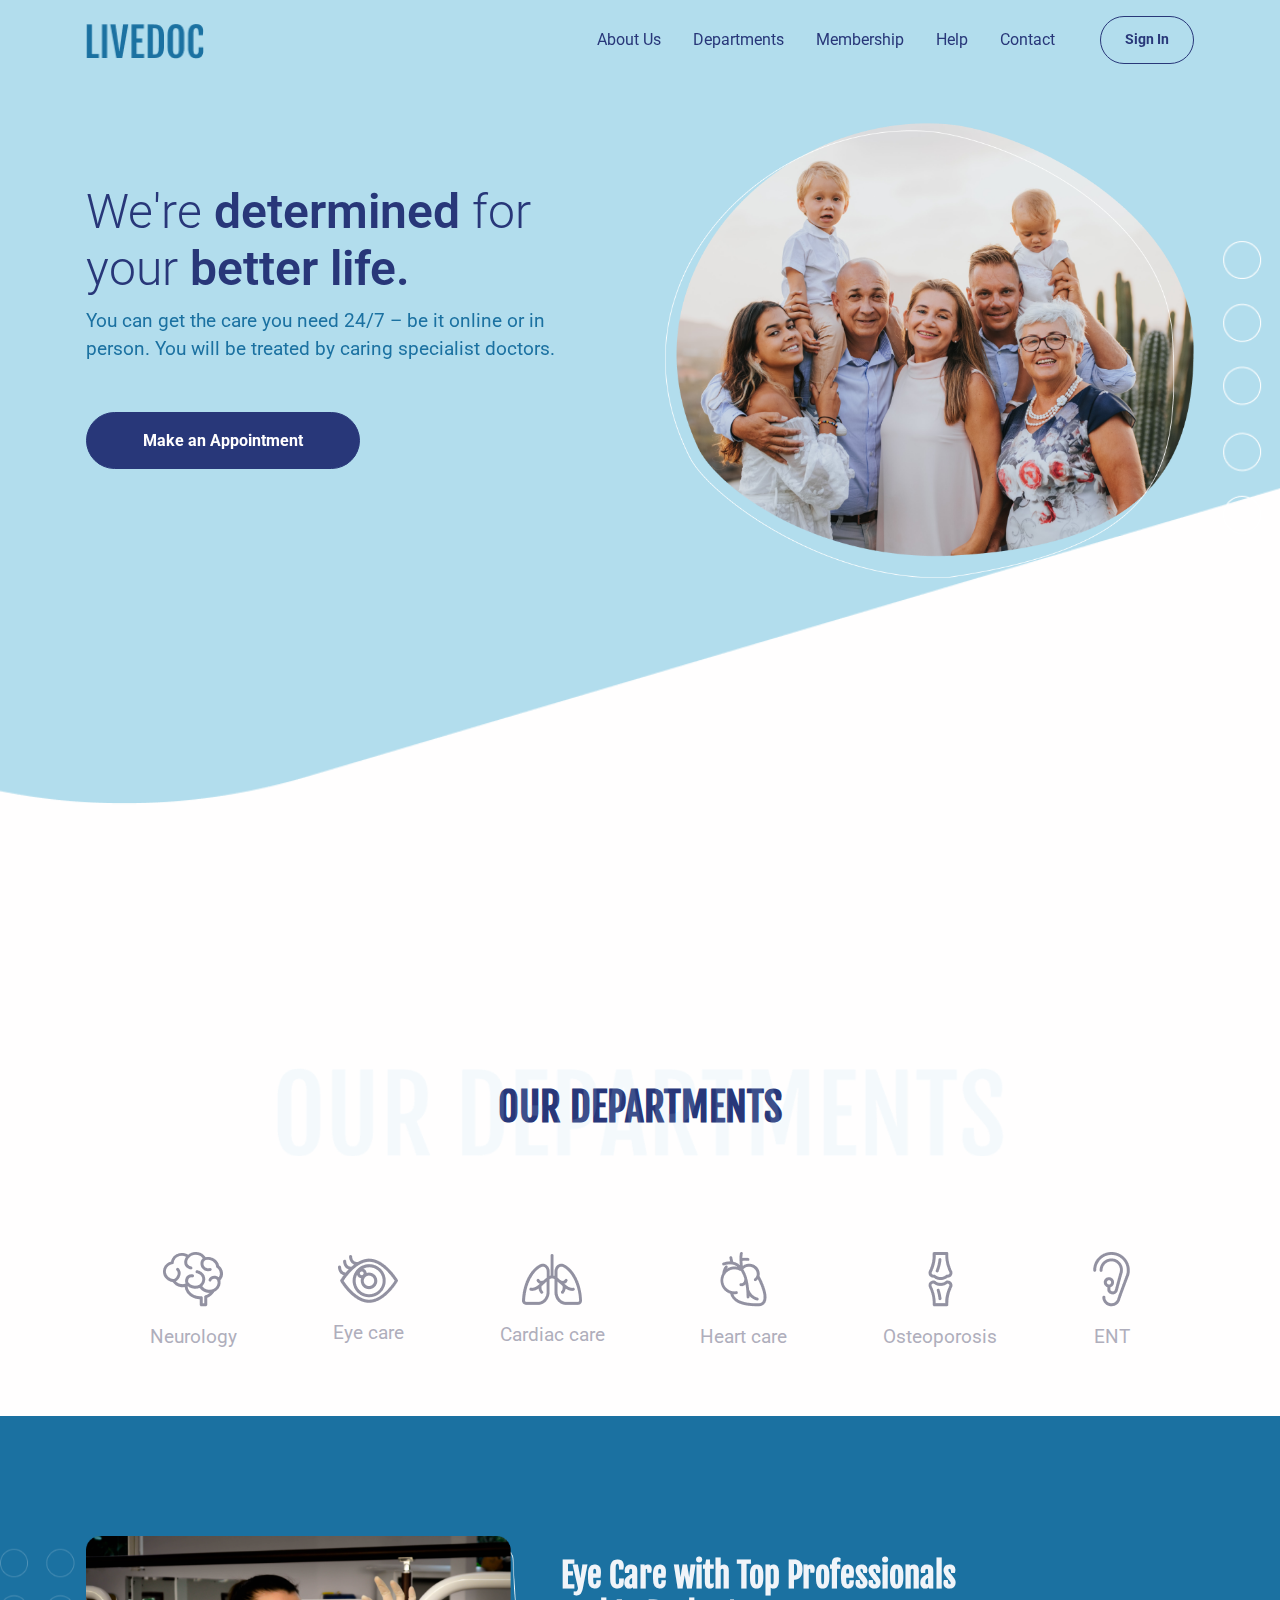
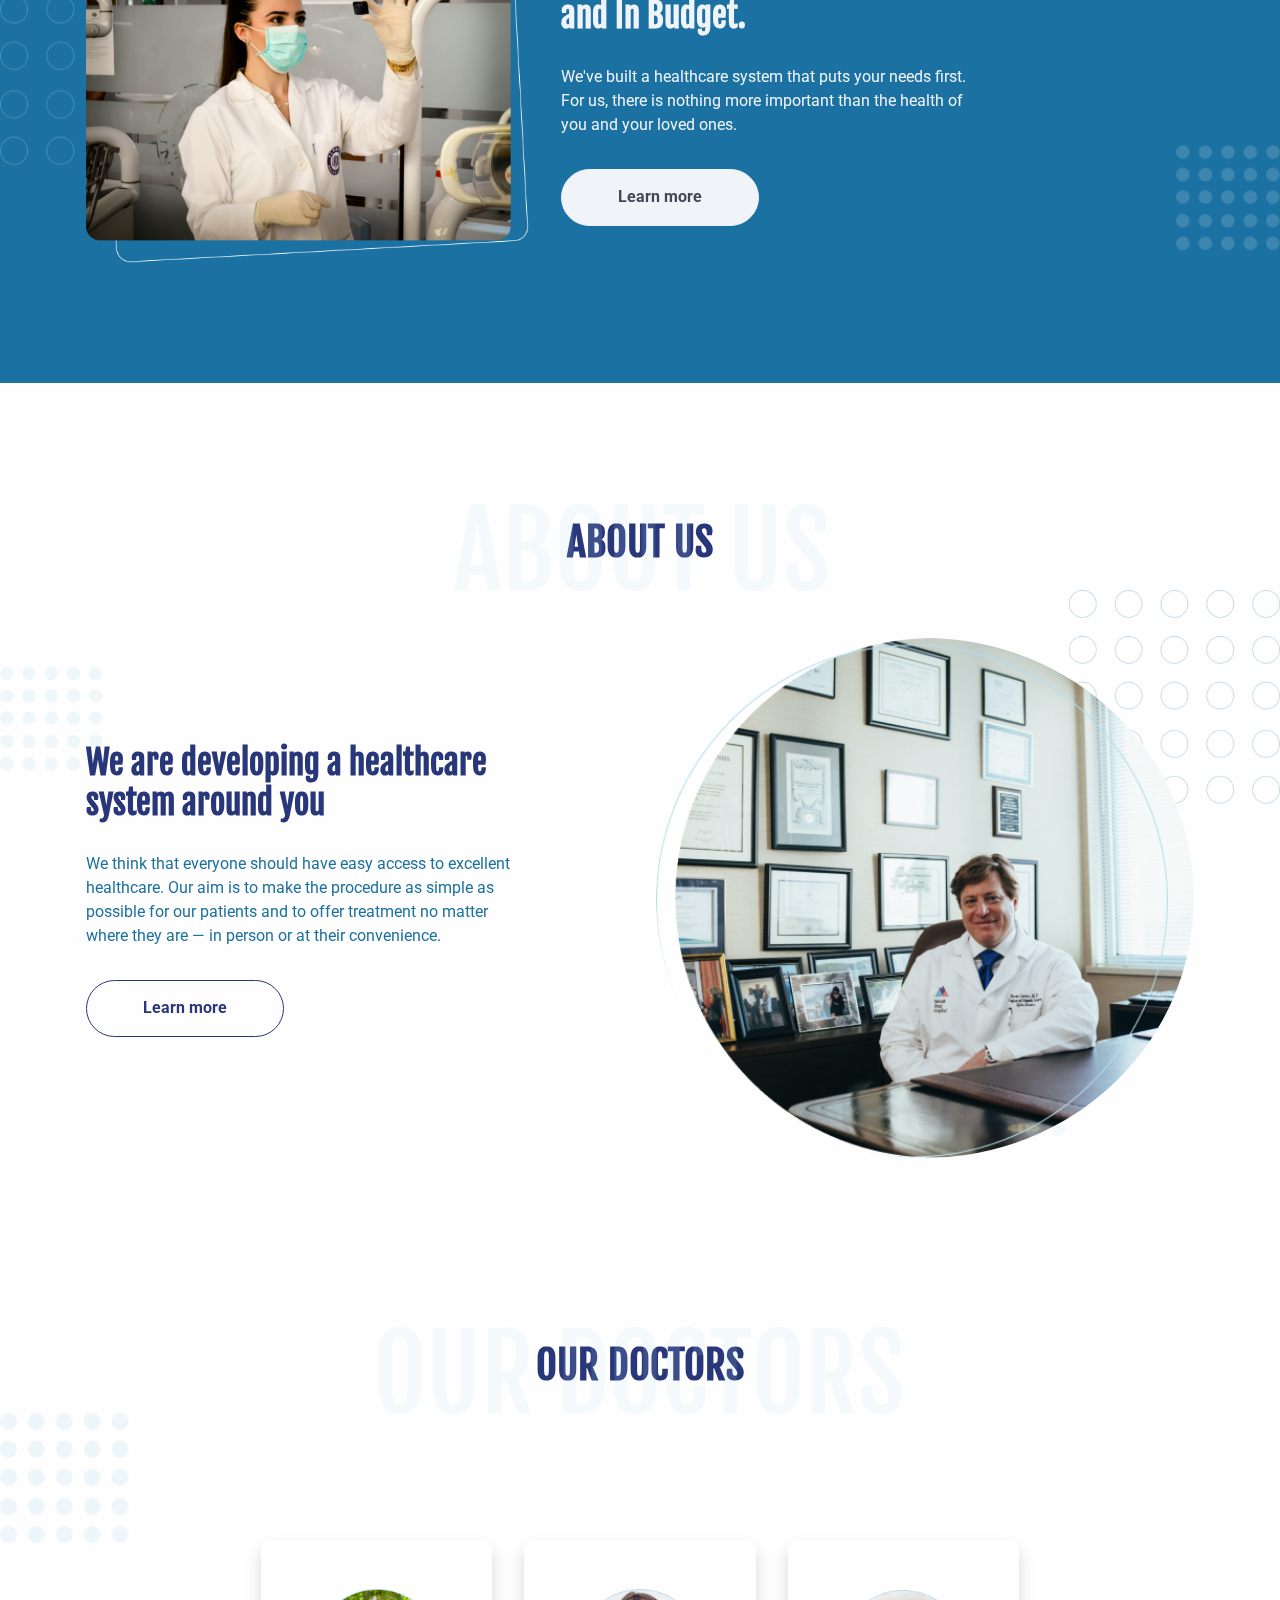
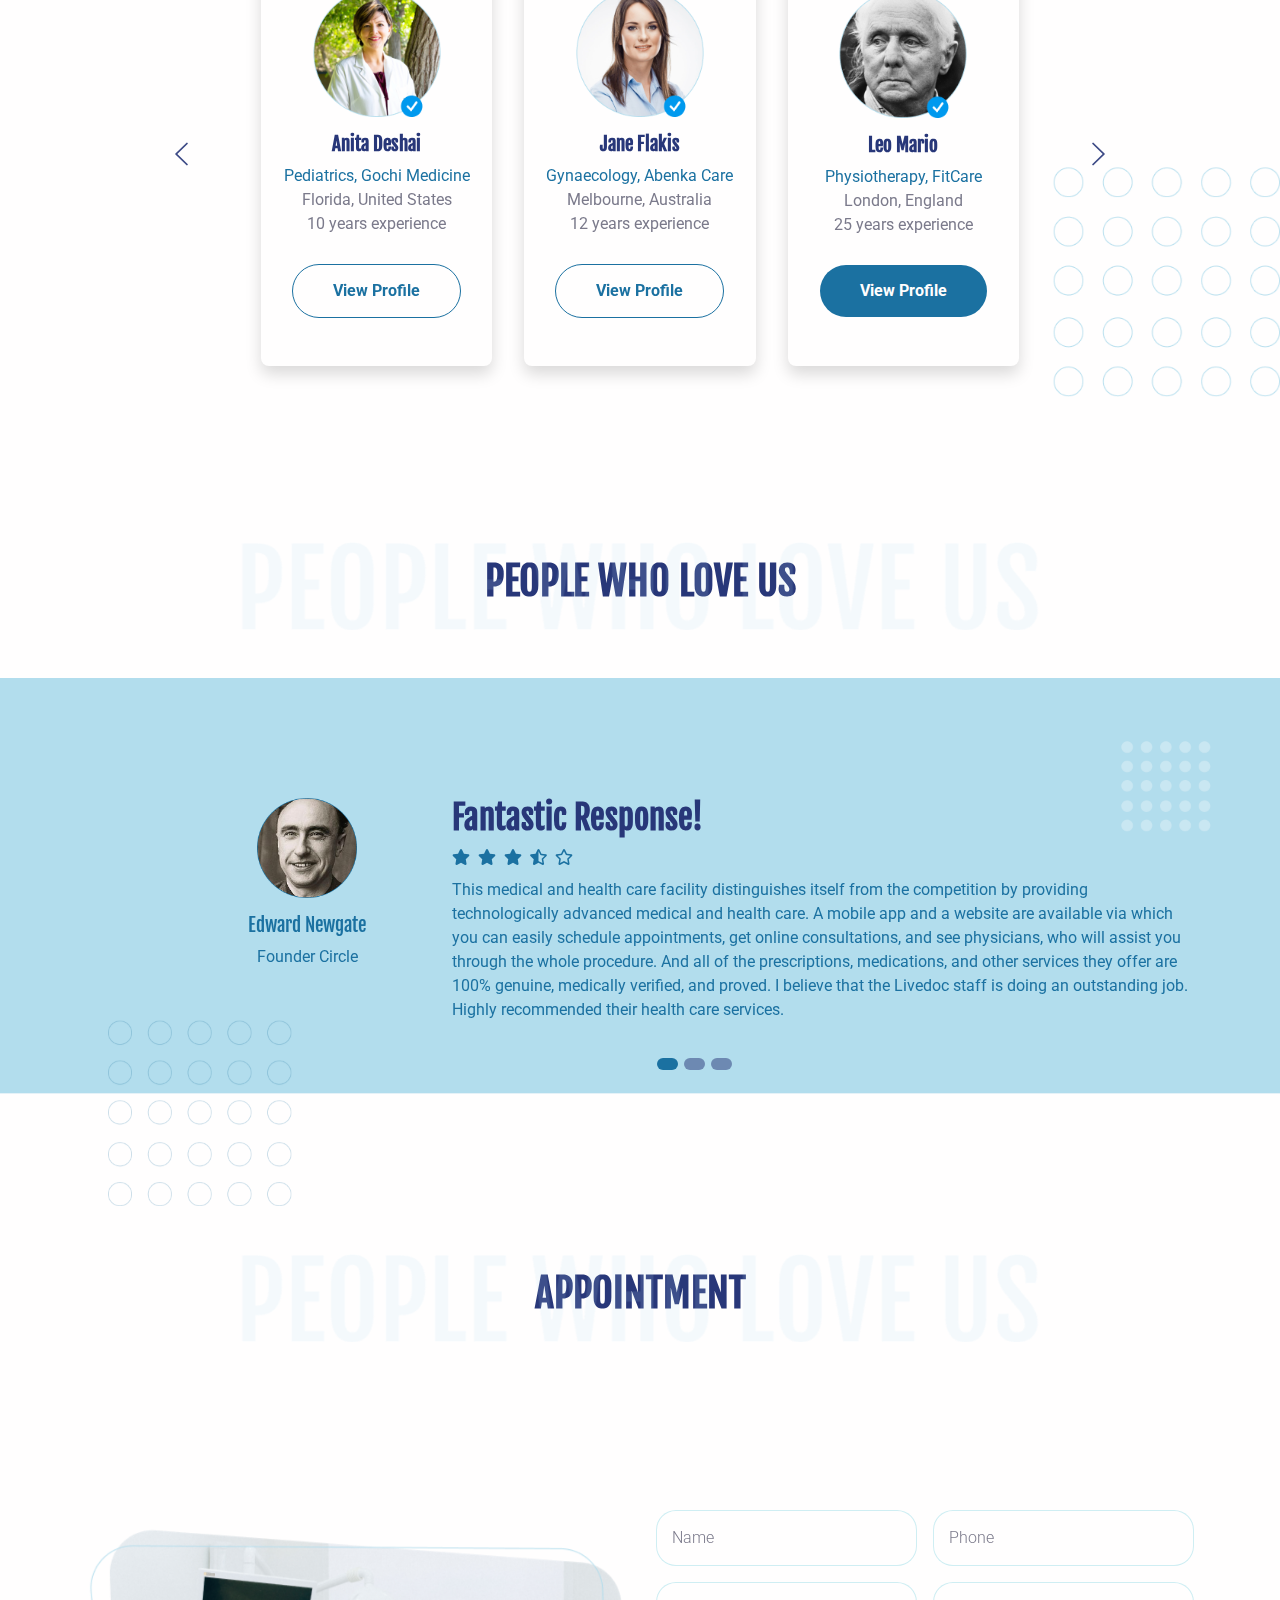
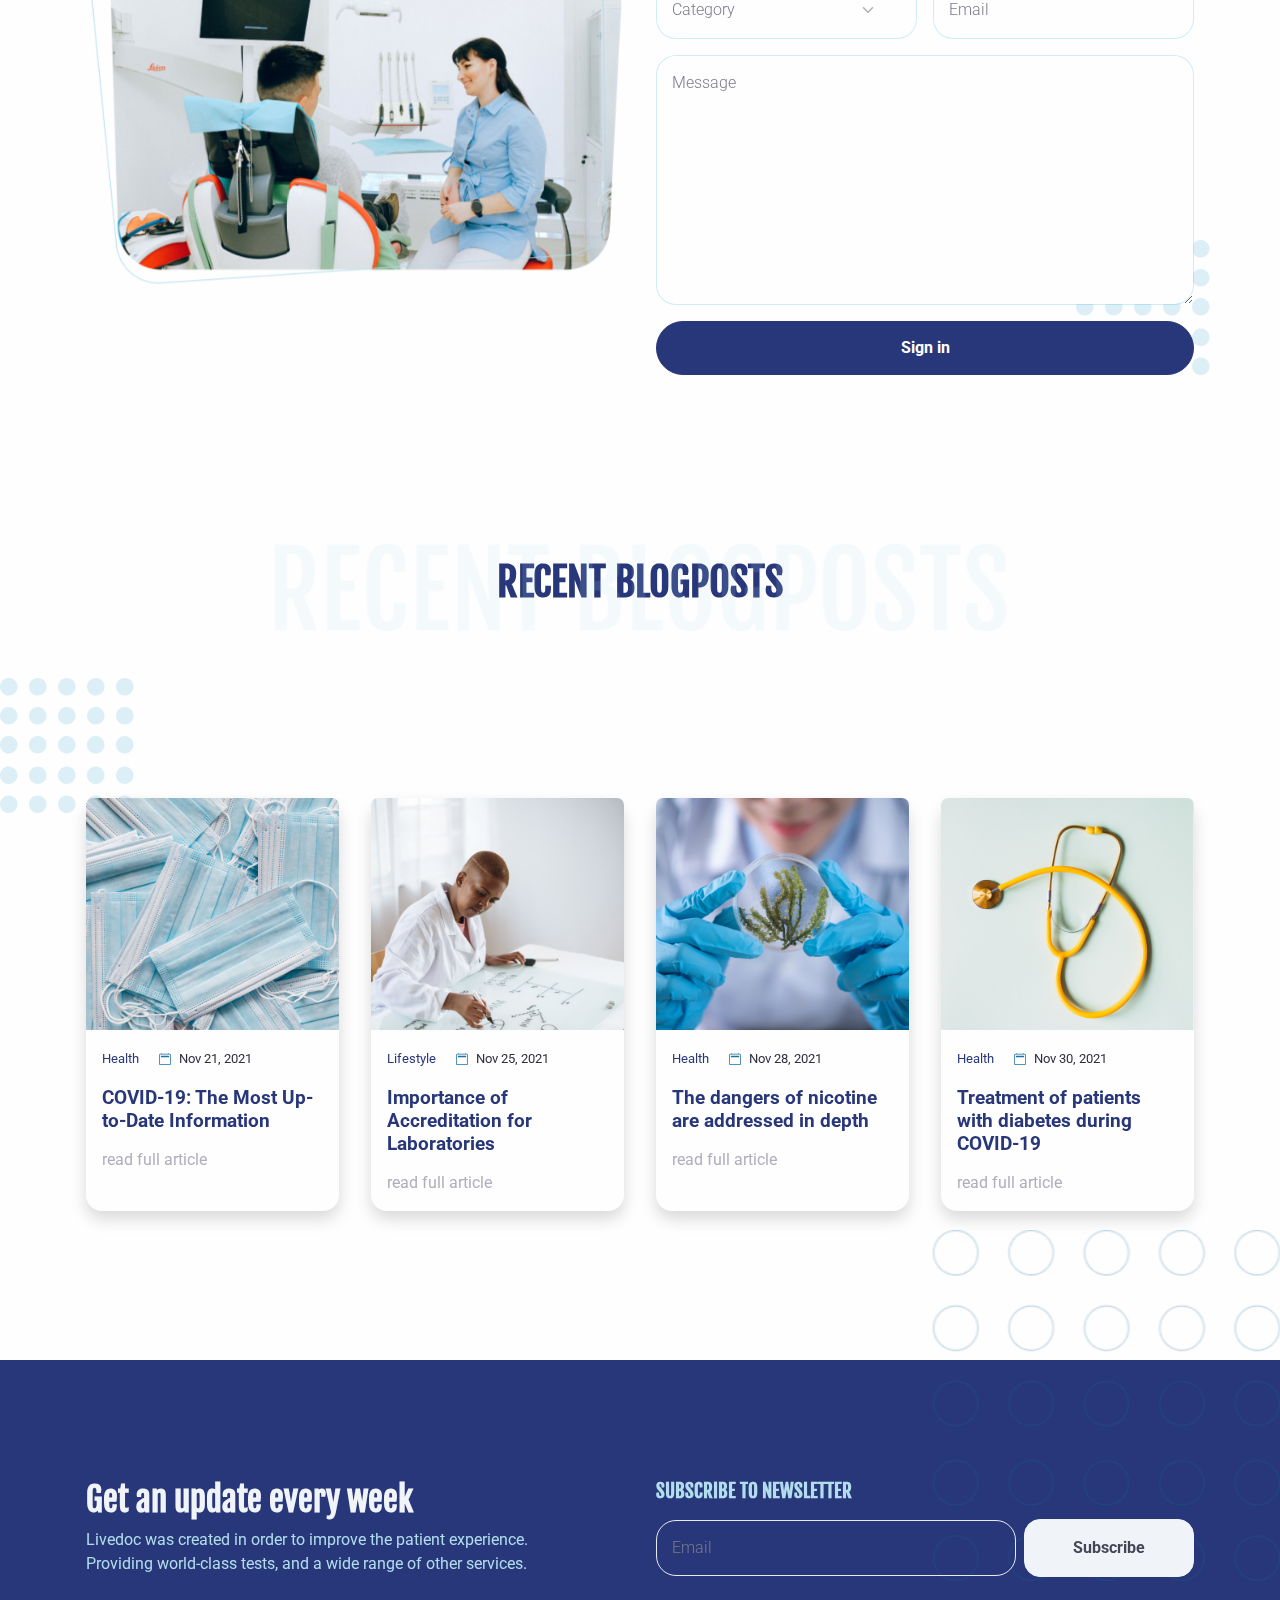
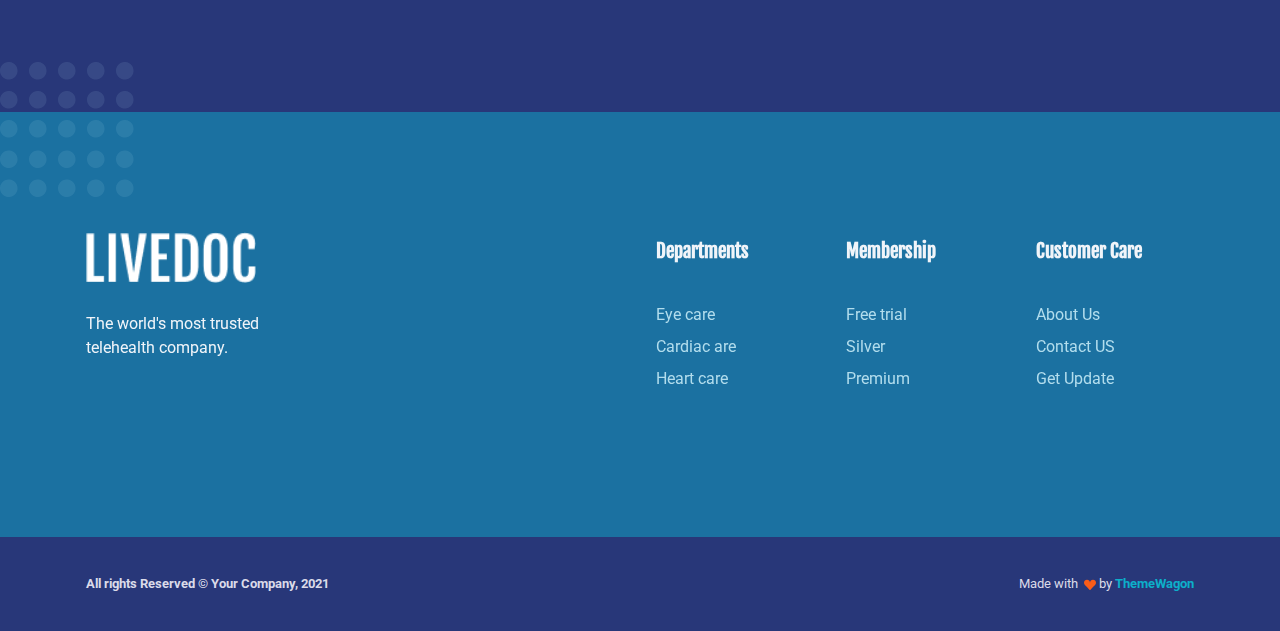
==== index.html @ fa11b6b3 "commit" ====
<!DOCTYPE html>
<html lang="en-US" dir="ltr">

  <head>
    <meta charset="utf-8">
    <meta http-equiv="X-UA-Compatible" content="IE=edge">
    <meta name="viewport" content="width=device-width, initial-scale=1">


    <!-- ===============================================-->
    <!--    Document Title-->
    <!-- ===============================================-->
    <title>Livedoc | Landing, Responsive &amp; Business Templatee</title>


    <!-- ===============================================-->
    <!--    Favicons-->
    <!-- ===============================================-->
    <link rel="apple-touch-icon" sizes="180x180" href="assets/img/favicons/apple-touch-icon.png">
    <link rel="icon" type="image/png" sizes="32x32" href="assets/img/favicons/favicon-32x32.png">
    <link rel="icon" type="image/png" sizes="16x16" href="assets/img/favicons/favicon-16x16.png">
    <link rel="shortcut icon" type="image/x-icon" href="assets/img/favicons/favicon.ico">
    <link rel="manifest" href="assets/img/favicons/manifest.json">
    <meta name="msapplication-TileImage" content="assets/img/favicons/mstile-150x150.png">
    <meta name="theme-color" content="#ffffff">


    <!-- ===============================================-->
    <!--    Stylesheets-->
    <!-- ===============================================-->
    <link href="assets/css/theme.css" rel="stylesheet" />

  </head>


  <body>

    <!-- ===============================================-->
    <!--    Main Content-->
    <!-- ===============================================-->
    <main class="main" id="top">
      <nav class="navbar navbar-expand-lg navbar-light fixed-top py-3 d-block" data-navbar-on-scroll="data-navbar-on-scroll">
        <div class="container"><a class="navbar-brand" href="index.html"><img src="assets/img/gallery/logo.png" width="118" alt="logo" /></a>
          <button class="navbar-toggler" type="button" data-bs-toggle="collapse" data-bs-target="#navbarSupportedContent" aria-controls="navbarSupportedContent" aria-expanded="false" aria-label="Toggle navigation"><span class="navbar-toggler-icon"> </span></button>
          <div class="collapse navbar-collapse border-top border-lg-0 mt-4 mt-lg-0" id="navbarSupportedContent">
            <ul class="navbar-nav ms-auto pt-2 pt-lg-0 font-base">
              <li class="nav-item px-2"><a class="nav-link" aria-current="page" href="#about">About Us</a></li>
              <li class="nav-item px-2"><a class="nav-link" href="#departments">Departments</a></li>
              <li class="nav-item px-2"><a class="nav-link" href="#findUs">Membership</a></li>
              <li class="nav-item px-2"><a class="nav-link" href="#findUs">Help </a></li>
              <li class="nav-item px-2"><a class="nav-link" href="#findUs">Contact</a></li>
            </ul><a class="btn btn-sm btn-outline-primary rounded-pill order-1 order-lg-0 ms-lg-4" href="#!">Sign In</a>
          </div>
        </div>
      </nav>
      <section class="py-xxl-10 pb-0" id="home">
        <div class="bg-holder bg-size" style="background-image:url(assets/img/gallery/hero-bg.png);background-position:top center;background-size:cover;">
        </div>
        <!--/.bg-holder-->

        <div class="container">
          <div class="row min-vh-xl-100 min-vh-xxl-25">
            <div class="col-md-5 col-xl-6 col-xxl-7 order-0 order-md-1 text-end"><img class="pt-7 pt-md-0 w-100" src="assets/img/gallery/hero.png" alt="hero-header" /></div>
            <div class="col-md-75 col-xl-6 col-xxl-5 text-md-start text-center py-6">
              <h1 class="fw-light font-base fs-6 fs-xxl-7">We're <strong>determined </strong>for<br />your&nbsp;<strong>better life.</strong></h1>
              <p class="fs-1 mb-5">You can get the care you need 24/7 – be it online or in <br />person. You will be treated by caring specialist doctors. </p><a class="btn btn-lg btn-primary rounded-pill" href="#!" role="button">Make an Appointment</a>
            </div>
          </div>
        </div>
      </section>


      <!-- ============================================-->
      <!-- <section> begin ============================-->
      <section class="py-5" id="departments">

        <div class="container">
          <div class="row">
            <div class="col-12 py-3">
              <div class="bg-holder bg-size" style="background-image:url(assets/img/gallery/bg-departments.png);background-position:top center;background-size:contain;">
              </div>
              <!--/.bg-holder-->

              <h1 class="text-center">OUR DEPARTMENTS</h1>
            </div>
          </div>
        </div>
        <!-- end of .container-->

      </section>
      <!-- <section> close ============================-->
      <!-- ============================================-->




      <!-- ============================================-->
      <!-- <section> begin ============================-->
      <section class="py-0">

        <div class="container">
          <div class="row py-5 align-items-center justify-content-center justify-content-lg-evenly">
            <div class="col-auto col-md-4 col-lg-auto text-xl-start">
              <div class="d-flex flex-column align-items-center">
                <div class="icon-box text-center"><a class="text-decoration-none" href="#!"><img class="mb-3 deparment-icon" src="assets/img/icons/neurology.png" alt="..." /><img class="mb-3 deparment-icon-hover" src="assets/img/icons/neurology.svg" alt="..." />
                    <p class="fs-1 fs-xxl-2 text-center">Neurology</p>
                  </a></div>
              </div>
            </div>
            <div class="col-auto col-md-4 col-lg-auto text-xl-start">
              <div class="d-flex flex-column align-items-center">
                <div class="icon-box text-center"><a class="text-decoration-none" href="#!"><img class="mb-3 deparment-icon" src="assets/img/icons/eye-care.png" alt="..." /><img class="mb-3 deparment-icon-hover" src="assets/img/icons/eye-care.svg" alt="..." />
                    <p class="fs-1 fs-xxl-2 text-center">Eye care</p>
                  </a></div>
              </div>
            </div>
            <div class="col-auto col-md-4 col-lg-auto text-xl-start">
              <div class="d-flex flex-column align-items-center">
                <div class="icon-box text-center"><a class="text-decoration-none" href="#!"><img class="mb-3 deparment-icon" src="assets/img/icons/cardiac.png" alt="..." /><img class="mb-3 deparment-icon-hover" src="assets/img/icons/cardiac.svg" alt="..." />
                    <p class="fs-1 fs-xxl-2 text-center">Cardiac care</p>
                  </a></div>
              </div>
            </div>
            <div class="col-auto col-md-4 col-lg-auto text-xl-start">
              <div class="d-flex flex-column align-items-center">
                <div class="icon-box text-center"><a class="text-decoration-none" href="#!"><img class="mb-3 deparment-icon" src="assets/img/icons/heart.png" alt="..." /><img class="mb-3 deparment-icon-hover" src="assets/img/icons/heart.svg" alt="..." />
                    <p class="fs-1 fs-xxl-2 text-center">Heart care</p>
                  </a></div>
              </div>
            </div>
            <div class="col-auto col-md-4 col-lg-auto text-xl-start">
              <div class="d-flex flex-column align-items-center">
                <div class="icon-box text-center"><a class="text-decoration-none" href="#!"><img class="mb-3 deparment-icon" src="assets/img/icons/osteoporosis.png" alt="..." /><img class="mb-3 deparment-icon-hover" src="assets/img/icons/osteoporosis.svg" alt="..." />
                    <p class="fs-1 fs-xxl-2 text-center">Osteoporosis</p>
                  </a></div>
              </div>
            </div>
            <div class="col-auto col-md-4 col-lg-auto text-xl-start">
              <div class="d-flex flex-column align-items-center">
                <div class="icon-box text-center"><a class="text-decoration-none" href="#!"><img class="mb-3 deparment-icon" src="assets/img/icons/ent.png" alt="..." /><img class="mb-3 deparment-icon-hover" src="assets/img/icons/ent.svg" alt="..." />
                    <p class="fs-1 fs-xxl-2 text-center">ENT</p>
                  </a></div>
              </div>
            </div>
          </div>
        </div>
        <!-- end of .container-->

      </section>
      <!-- <section> close ============================-->
      <!-- ============================================-->


      <section class="bg-secondary">
        <div class="bg-holder" style="background-image:url(assets/img/gallery/bg-eye-care.png);background-position:center;background-size:contain;">
        </div>
        <!--/.bg-holder-->

        <div class="container">
          <div class="row align-items-center">
            <div class="col-md-5 col-xxl-6"><img class="img-fluid" src="assets/img/gallery/eye-care.png" alt="..." /></div>
            <div class="col-md-7 col-xxl-6 text-center text-md-start">
              <h2 class="fw-bold text-light mb-4 mt-4 mt-lg-0">Eye Care with Top Professionals<br class="d-none d-sm-block" />and In Budget.</h2>
              <p class="text-light">We've built a healthcare system that puts your needs first.<br class="d-none d-sm-block" />For us, there is nothing more important than the health of <br class="d-none d-sm-block" />you and your loved ones. </p>
              <div class="py-3"><a class="btn btn-lg btn-light rounded-pill" href="#!" role="button">Learn more </a></div>
            </div>
          </div>
        </div>
      </section>


      <!-- ============================================-->
      <!-- <section> begin ============================-->
      <section class="pb-0" id="about">

        <div class="container">
          <div class="row">
            <div class="col-12 py-3">
              <div class="bg-holder bg-size" style="background-image:url(assets/img/gallery/about-us.png);background-position:top center;background-size:contain;">
              </div>
              <!--/.bg-holder-->

              <h1 class="text-center">ABOUT US</h1>
            </div>
          </div>
        </div>
        <!-- end of .container-->

      </section>
      <!-- <section> close ============================-->
      <!-- ============================================-->


      <section class="py-5">
        <div class="bg-holder bg-size" style="background-image:url(assets/img/gallery/about-bg.png);background-position:top center;background-size:contain;">
        </div>
        <!--/.bg-holder-->

        <div class="container">
          <div class="row align-items-center">
            <div class="col-md-6 order-lg-1 mb-5 mb-lg-0"><img class="fit-cover rounded-circle w-100" src="assets/img/gallery/health-care.png" alt="..." /></div>
            <div class="col-md-6 text-center text-md-start">
              <h2 class="fw-bold mb-4">We are developing a healthcare <br class="d-none d-sm-block" />system around you</h2>
              <p>We think that everyone should have easy access to excellent <br class="d-none d-sm-block" />healthcare. Our aim is to make the procedure as simple as <br class="d-none d-sm-block" />possible for our patients and to offer treatment no matter<br class="d-none d-sm-block" />where they are — in person or at their convenience. </p>
              <div class="py-3">
                <button class="btn btn-lg btn-outline-primary rounded-pill" type="submit">Learn more </button>
              </div>
            </div>
          </div>
        </div>
      </section>


      <!-- ============================================-->
      <!-- <section> begin ============================-->
      <section class="pb-0">

        <div class="container">
          <div class="row">
            <div class="col-12 py-3">
              <div class="bg-holder bg-size" style="background-image:url(assets/img/gallery/doctors-us.png);background-position:top center;background-size:contain;">
              </div>
              <!--/.bg-holder-->

              <h1 class="text-center">OUR DOCTORS</h1>
            </div>
          </div>
        </div>
        <!-- end of .container-->

      </section>
      <!-- <section> close ============================-->
      <!-- ============================================-->


      <section class="py-5">
        <div class="bg-holder bg-size" style="background-image:url(assets/img/gallery/doctors-bg.png);background-position:top center;background-size:contain;">
        </div>
        <!--/.bg-holder-->

        <div class="container">
          <div class="row flex-center">
            <div class="col-xl-10 px-0">
              <div class="carousel slide" id="carouselExampleDark" data-bs-ride="carousel"><a class="carousel-control-prev carousel-icon z-index-2" href="#carouselExampleDark" role="button" data-bs-slide="prev"><span class="carousel-control-prev-icon" aria-hidden="true"></span><span class="visually-hidden">Previous</span></a><a class="carousel-control-next carousel-icon z-index-2" href="#carouselExampleDark" role="button" data-bs-slide="next"><span class="carousel-control-next-icon" aria-hidden="true"></span><span class="visually-hidden">Next</span></a>
                <div class="carousel-inner">
                  <div class="carousel-item active" data-bs-interval="10000">
                    <div class="row h-100 m-lg-7 mx-3 mt-6 mx-md-4 my-md-7">
                      <div class="col-md-4 mb-8 mb-md-0">
                        <div class="card card-span h-100 shadow">
                          <div class="card-body d-flex flex-column flex-center py-5"><img src="assets/img/gallery/anita.png" width="128" alt="..." />
                            <h5 class="mt-3">Anita Deshai</h5>
                            <p class="mb-0 fs-xxl-1">Pediatrics, Gochi Medicine</p>
                            <p class="text-600 mb-0">Florida, United States</p>
                            <p class="text-600 mb-4">10 years experience</p>
                            <div class="text-center">
                              <button class="btn btn-outline-secondary rounded-pill" type="submit">View Profile</button>
                            </div>
                          </div>
                        </div>
                      </div>
                      <div class="col-md-4 mb-8 mb-md-0">
                        <div class="card card-span h-100 shadow">
                          <div class="card-body d-flex flex-column flex-center py-5"><img src="assets/img/gallery/jane.png" width="128" alt="..." />
                            <h5 class="mt-3">Jane Flakis</h5>
                            <p class="mb-0 fs-xxl-1">Gynaecology, Abenka Care</p>
                            <p class="text-600 mb-0">Melbourne, Australia</p>
                            <p class="text-600 mb-4">12 years experience</p>
                            <div class="text-center">
                              <button class="btn btn-outline-secondary rounded-pill" type="submit">View Profile</button>
                            </div>
                          </div>
                        </div>
                      </div>
                      <div class="col-md-4 mb-8 mb-md-0">
                        <div class="card card-span h-100 shadow">
                          <div class="card-body d-flex flex-column flex-center py-5"><img src="assets/img/gallery/leo-mario.png" width="128" alt="..." />
                            <h5 class="mt-3">Leo Mario</h5>
                            <p class="mb-0 fs-xxl-1">Physiotherapy, FitCare</p>
                            <p class="text-600 mb-0">London, England</p>
                            <p class="text-600 mb-4">25 years experience</p>
                            <div class="text-center">
                              <button class="btn btn-secondary hover-top rounded-pill border-0" type="submit">View Profile</button>
                            </div>
                          </div>
                        </div>
                      </div>
                    </div>
                  </div>
                  <div class="carousel-item" data-bs-interval="2000">
                    <div class="row h-100 m-lg-7 mx-3 mt-6 mx-md-4 my-md-7">
                      <div class="col-md-4 mb-8 mb-md-0">
                        <div class="card card-span h-100 shadow">
                          <div class="card-body d-flex flex-column flex-center py-5"><img src="assets/img/gallery/anita.png" width="128" alt="..." />
                            <h5 class="mt-3">Anita Deshai</h5>
                            <p class="mb-0 fs-xxl-1">Pediatrics, Gochi Medicine</p>
                            <p class="text-600 mb-0">Florida, United States</p>
                            <p class="text-600 mb-4">10 years experience</p>
                            <div class="text-center">
                              <button class="btn btn-outline-secondary rounded-pill" type="submit">View Profile</button>
                            </div>
                          </div>
                        </div>
                      </div>
                      <div class="col-md-4 mb-8 mb-md-0">
                        <div class="card card-span h-100 shadow">
                          <div class="card-body d-flex flex-column flex-center py-5"><img src="assets/img/gallery/jane.png" width="128" alt="..." />
                            <h5 class="mt-3">Jane Flakis</h5>
                            <p class="mb-0 fs-xxl-1">Gynaecology, Abenka Care</p>
                            <p class="text-600 mb-0">Melbourne, Australia</p>
                            <p class="text-600 mb-4">12 years experience</p>
                            <div class="text-center">
                              <button class="btn btn-outline-secondary rounded-pill" type="submit">View Profile</button>
                            </div>
                          </div>
                        </div>
                      </div>
                      <div class="col-md-4 mb-8 mb-md-0">
                        <div class="card card-span h-100 shadow">
                          <div class="card-body d-flex flex-column flex-center py-5"><img src="assets/img/gallery/leo-mario.png" width="128" alt="..." />
                            <h5 class="mt-3">Leo Mario</h5>
                            <p class="mb-0 fs-xxl-1">Physiotherapy, FitCare</p>
                            <p class="text-600 mb-0">London, England</p>
                            <p class="text-600 mb-4">25 years experience</p>
                            <div class="text-center">
                              <button class="btn btn-secondary hover-top rounded-pill border-0" type="submit">View Profile</button>
                            </div>
                          </div>
                        </div>
                      </div>
                    </div>
                  </div>
                  <div class="carousel-item">
                    <div class="row h-100 m-lg-7 mx-3 mt-6 mx-md-4 my-md-7">
                      <div class="col-md-4 mb-8 mb-md-0">
                        <div class="card card-span h-100 shadow">
                          <div class="card-body d-flex flex-column flex-center py-5"><img src="assets/img/gallery/anita.png" width="128" alt="..." />
                            <h5 class="mt-3">Anita Deshai</h5>
                            <p class="mb-0 fs-xxl-1">Pediatrics, Gochi Medicine</p>
                            <p class="text-600 mb-0">Florida, United States</p>
                            <p class="text-600 mb-4">10 years experience</p>
                            <div class="text-center">
                              <button class="btn btn-outline-secondary rounded-pill" type="submit">View Profile</button>
                            </div>
                          </div>
                        </div>
                      </div>
                      <div class="col-md-4 mb-8 mb-md-0">
                        <div class="card card-span h-100 shadow">
                          <div class="card-body d-flex flex-column flex-center py-5"><img src="assets/img/gallery/jane.png" width="128" alt="..." />
                            <h5 class="mt-3">Jane Flakis</h5>
                            <p class="mb-0 fs-xxl-1">Gynaecology, Abenka Care</p>
                            <p class="text-600 mb-0">Melbourne, Australia</p>
                            <p class="text-600 mb-4">12 years experience</p>
                            <div class="text-center">
                              <button class="btn btn-outline-secondary rounded-pill" type="submit">View Profile</button>
                            </div>
                          </div>
                        </div>
                      </div>
                      <div class="col-md-4 mb-8 mb-md-0">
                        <div class="card card-span h-100 shadow">
                          <div class="card-body d-flex flex-column flex-center py-5"><img src="assets/img/gallery/leo-mario.png" width="128" alt="..." />
                            <h5 class="mt-3">Leo Mario</h5>
                            <p class="mb-0 fs-xxl-1">Physiotherapy, FitCare</p>
                            <p class="text-600 mb-0">London, England</p>
                            <p class="text-600 mb-4">25 years experience</p>
                            <div class="text-center">
                              <button class="btn btn-secondary hover-top rounded-pill border-0" type="submit">View Profile</button>
                            </div>
                          </div>
                        </div>
                      </div>
                    </div>
                  </div>
                </div>
              </div>
            </div>
          </div>
        </div>
      </section>


      <!-- ============================================-->
      <!-- <section> begin ============================-->
      <section class="py-5">

        <div class="container">
          <div class="row">
            <div class="col-12 py-3">
              <div class="bg-holder bg-size" style="background-image:url(assets/img/gallery/people.png);background-position:top center;background-size:contain;">
              </div>
              <!--/.bg-holder-->

              <h1 class="text-center">PEOPLE WHO LOVE US</h1>
            </div>
          </div>
        </div>
        <!-- end of .container-->

      </section>
      <!-- <section> close ============================-->
      <!-- ============================================-->


      <section class="py-8">
        <div class="bg-holder bg-size" style="background-image:url(assets/img/gallery/people-bg-1.png);background-position:center;background-size:cover;">
        </div>
        <!--/.bg-holder-->

        <div class="container">
          <div class="row align-items-center offset-sm-1">
            <div class="carousel slide" id="carouselPeople" data-bs-ride="carousel">
              <div class="carousel-inner">
                <div class="carousel-item active" data-bs-interval="10000">
                  <div class="row h-100">
                    <div class="col-sm-3 text-center"><img src="assets/img/gallery/people-who-loves.png" width="100" alt="" />
                      <h5 class="mt-3 fw-medium text-secondary">Edward Newgate</h5>
                      <p class="fw-normal mb-0">Founder Circle</p>
                    </div>
                    <div class="col-sm-9 text-center text-sm-start pt-3 pt-sm-0">
                      <h2>Fantastic Response!</h2>
                      <div class="my-2"><i class="fas fa-star me-2"></i><i class="fas fa-star me-2"></i><i class="fas fa-star me-2"></i><i class="fas fa-star-half-alt me-2"></i><i class="far fa-star"></i></div>
                      <p>This medical and health care facility distinguishes itself from the competition by providing technologically advanced medical and health care. A mobile app and a website are available via which you can easily schedule appointments, get online consultations, and see physicians, who will assist you through the whole procedure. And all of the prescriptions, medications, and other services they offer are 100% genuine, medically verified, and proved. I believe that the Livedoc staff is doing an outstanding job. Highly recommended their health care services.</p>
                    </div>
                  </div>
                </div>
                <div class="carousel-item" data-bs-interval="2000">
                  <div class="row h-100">
                    <div class="col-sm-3 text-center"><img src="assets/img/gallery/people-who-loves.png" width="100" alt="" />
                      <h5 class="mt-3 fw-medium text-secondary">Jhon Doe</h5>
                      <p class="fw-normal mb-0">UI/UX Designer</p>
                    </div>
                    <div class="col-sm-9 text-center text-sm-start pt-3 pt-sm-0">
                      <h2>Fantastic Response!</h2>
                      <div class="my-2"><i class="fas fa-star me-2"></i><i class="fas fa-star me-2"></i><i class="fas fa-star me-2"></i><i class="fas fa-star-half-alt me-2"></i><i class="far fa-star"></i></div>
                      <p>This medical and health care facility distinguishes itself from the competition by providing technologically advanced medical and health care. A mobile app and a website are available via which you can easily schedule appointments, get online consultations, and see physicians, who will assist you through the whole procedure. And all of the prescriptions, medications, and other services they offer are 100% genuine, medically verified, and proved. I believe that the Livedoc staff is doing an outstanding job. Highly recommended their health care services.</p>
                    </div>
                  </div>
                </div>
                <div class="carousel-item">
                  <div class="row h-100">
                    <div class="col-sm-3 text-center"><img src="assets/img/gallery/people-who-loves.png" width="100" alt="" />
                      <h5 class="mt-3 fw-medium text-secondary">Jeny Doe</h5>
                      <p class="fw-normal mb-0">Web Designer</p>
                    </div>
                    <div class="col-sm-9 text-center text-sm-start pt-3 pt-sm-0">
                      <h2>Fantastic Response!</h2>
                      <div class="my-2"><i class="fas fa-star me-2"></i><i class="fas fa-star me-2"></i><i class="fas fa-star me-2"></i><i class="fas fa-star-half-alt me-2"></i><i class="far fa-star"></i></div>
                      <p>This medical and health care facility distinguishes itself from the competition by providing technologically advanced medical and health care. A mobile app and a website are available via which you can easily schedule appointments, get online consultations, and see physicians, who will assist you through the whole procedure. And all of the prescriptions, medications, and other services they offer are 100% genuine, medically verified, and proved. I believe that the Livedoc staff is doing an outstanding job. Highly recommended their health care services.</p>
                    </div>
                  </div>
                </div>
              </div>
              <div class="row">
                <div class="position-relative z-index-2 mt-5">
                  <ol class="carousel-indicators">
                    <li class="active" data-bs-target="#carouselPeople" data-bs-slide-to="0"></li>
                    <li data-bs-target="#carouselPeople" data-bs-slide-to="1"></li>
                    <li data-bs-target="#carouselPeople" data-bs-slide-to="2"> </li>
                  </ol>
                </div>
              </div>
            </div>
          </div>
        </div>
      </section>


      <!-- ============================================-->
      <!-- <section> begin ============================-->
      <section class="py-5">

        <div class="container">
          <div class="row">
            <div class="col-12 py-3">
              <div class="bg-holder bg-size" style="background-image:url(assets/img/gallery/people.png);background-position:top center;background-size:contain;">
              </div>
              <!--/.bg-holder-->

              <h1 class="text-center">APPOINTMENT</h1>
            </div>
          </div>
        </div>
        <!-- end of .container-->

      </section>
      <!-- <section> close ============================-->
      <!-- ============================================-->


      <section class="py-8">
        <div class="container">
          <div class="row">
            <div class="bg-holder bg-size" style="background-image:url(assets/img/gallery/dot-bg.png);background-position:bottom right;background-size:auto;">
            </div>
            <!--/.bg-holder-->

            <div class="col-lg-6 z-index-2 mb-5"><img class="w-100" src="assets/img/gallery/appointment.png" alt="..." /></div>
            <div class="col-lg-6 z-index-2">
              <form class="row g-3">
                <div class="col-md-6">
                  <label class="visually-hidden" for="inputName">Name</label>
                  <input class="form-control form-livedoc-control" id="inputName" type="text" placeholder="Name" />
                </div>
                <div class="col-md-6">
                  <label class="visually-hidden" for="inputPhone">Phone</label>
                  <input class="form-control form-livedoc-control" id="inputPhone" type="text" placeholder="Phone" />
                </div>
                <div class="col-md-6">
                  <label class="form-label visually-hidden" for="inputCategory">Category</label>
                  <select class="form-select" id="inputCategory">
                    <option selected="selected">Category</option>
                    <option> Category One</option>
                    <option> Category Two</option>
                    <option> Category Three</option>
                  </select>
                </div>
                <div class="col-md-6">
                  <label class="form-label visually-hidden" for="inputEmail">Email</label>
                  <input class="form-control form-livedoc-control" id="inputEmail" type="email" placeholder="Email" />
                </div>
                <div class="col-md-12">
                  <label class="form-label visually-hidden" for="validationTextarea">Message</label>
                  <textarea class="form-control form-livedoc-control" id="validationTextarea" placeholder="Message" style="height: 250px;" required="required"></textarea>
                </div>
                <div class="col-12">
                  <div class="d-grid">
                    <button class="btn btn-primary rounded-pill" type="submit">Sign in</button>
                  </div>
                </div>
              </form>
            </div>
          </div>
        </div>
      </section>


      <!-- ============================================-->
      <!-- <section> begin ============================-->
      <section class="py-5">

        <div class="container">
          <div class="row">
            <div class="col-12 py-3">
              <div class="bg-holder bg-size" style="background-image:url(assets/img/gallery/blog-post.png);background-position:top center;background-size:contain;">
              </div>
              <!--/.bg-holder-->

              <h1 class="text-center">RECENT BLOGPOSTS</h1>
            </div>
          </div>
        </div>
        <!-- end of .container-->

      </section>
      <!-- <section> close ============================-->
      <!-- ============================================-->


      <section>
        <div class="bg-holder bg-size" style="background-image:url(assets/img/gallery/dot-bg.png);background-position:top left;background-size:auto;">
        </div>
        <!--/.bg-holder-->

        <div class="container">
          <div class="row">
            <div class="col-sm-6 col-lg-3 mb-4">
              <div class="card h-100 shadow card-span rounded-3"><img class="card-img-top rounded-top-3" src="assets/img/gallery/covid-19.png" alt="news" />
                <div class="card-body"><span class="fs--1 text-primary me-3">Health</span>
                  <svg class="bi bi-calendar2 me-2" xmlns="http://www.w3.org/2000/svg" width="12" height="12" fill="currentColor" viewBox="0 0 16 16">
                    <path d="M3.5 0a.5.5 0 0 1 .5.5V1h8V.5a.5.5 0 0 1 1 0V1h1a2 2 0 0 1 2 2v11a2 2 0 0 1-2 2H2a2 2 0 0 1-2-2V3a2 2 0 0 1 2-2h1V.5a.5.5 0 0 1 .5-.5zM2 2a1 1 0 0 0-1 1v11a1 1 0 0 0 1 1h12a1 1 0 0 0 1-1V3a1 1 0 0 0-1-1H2z"></path>
                    <path d="M2.5 4a.5.5 0 0 1 .5-.5h10a.5.5 0 0 1 .5.5v1a.5.5 0 0 1-.5.5H3a.5.5 0 0 1-.5-.5V4z"> </path>
                  </svg><span class="fs--1 text-900">Nov 21, 2021</span><span class="fs--1"></span>
                  <h5 class="font-base fs-lg-0 fs-xl-1 my-3">COVID-19: The Most Up-to-Date Information</h5><a class="stretched-link" href="#!">read full article</a>
                </div>
              </div>
            </div>
            <div class="col-sm-6 col-lg-3 mb-4">
              <div class="card h-100 shadow card-span rounded-3"><img class="card-img-top rounded-top-3" src="assets/img/gallery/laboratories.png" alt="news" />
                <div class="card-body"><span class="fs--1 text-primary me-3">Lifestyle</span>
                  <svg class="bi bi-calendar2 me-2" xmlns="http://www.w3.org/2000/svg" width="12" height="12" fill="currentColor" viewBox="0 0 16 16">
                    <path d="M3.5 0a.5.5 0 0 1 .5.5V1h8V.5a.5.5 0 0 1 1 0V1h1a2 2 0 0 1 2 2v11a2 2 0 0 1-2 2H2a2 2 0 0 1-2-2V3a2 2 0 0 1 2-2h1V.5a.5.5 0 0 1 .5-.5zM2 2a1 1 0 0 0-1 1v11a1 1 0 0 0 1 1h12a1 1 0 0 0 1-1V3a1 1 0 0 0-1-1H2z"></path>
                    <path d="M2.5 4a.5.5 0 0 1 .5-.5h10a.5.5 0 0 1 .5.5v1a.5.5 0 0 1-.5.5H3a.5.5 0 0 1-.5-.5V4z"> </path>
                  </svg><span class="fs--1 text-900">Nov 25, 2021</span><span class="fs--1"></span>
                  <h5 class="font-base fs-lg-0 fs-xl-1 my-3">Importance of Accreditation for Laboratories</h5><a class="stretched-link" href="#!">read full article</a>
                </div>
              </div>
            </div>
            <div class="col-sm-6 col-lg-3 mb-4">
              <div class="card h-100 shadow card-span rounded-3"><img class="card-img-top rounded-top-3" src="assets/img/gallery/nicotine.png" alt="news" />
                <div class="card-body"><span class="fs--1 text-primary me-3">Health</span>
                  <svg class="bi bi-calendar2 me-2" xmlns="http://www.w3.org/2000/svg" width="12" height="12" fill="currentColor" viewBox="0 0 16 16">
                    <path d="M3.5 0a.5.5 0 0 1 .5.5V1h8V.5a.5.5 0 0 1 1 0V1h1a2 2 0 0 1 2 2v11a2 2 0 0 1-2 2H2a2 2 0 0 1-2-2V3a2 2 0 0 1 2-2h1V.5a.5.5 0 0 1 .5-.5zM2 2a1 1 0 0 0-1 1v11a1 1 0 0 0 1 1h12a1 1 0 0 0 1-1V3a1 1 0 0 0-1-1H2z"></path>
                    <path d="M2.5 4a.5.5 0 0 1 .5-.5h10a.5.5 0 0 1 .5.5v1a.5.5 0 0 1-.5.5H3a.5.5 0 0 1-.5-.5V4z"> </path>
                  </svg><span class="fs--1 text-900">Nov 28, 2021</span><span class="fs--1"></span>
                  <h5 class="font-base fs-lg-0 fs-xl-1 my-3">The dangers of nicotine are addressed in depth</h5><a class="stretched-link" href="#!">read full article</a>
                </div>
              </div>
            </div>
            <div class="col-sm-6 col-lg-3 mb-4">
              <div class="card h-100 shadow card-span rounded-3"><img class="card-img-top rounded-top-3" src="assets/img/gallery/treatment.png" alt="news" />
                <div class="card-body"><span class="fs--1 text-primary me-3">Health</span>
                  <svg class="bi bi-calendar2 me-2" xmlns="http://www.w3.org/2000/svg" width="12" height="12" fill="currentColor" viewBox="0 0 16 16">
                    <path d="M3.5 0a.5.5 0 0 1 .5.5V1h8V.5a.5.5 0 0 1 1 0V1h1a2 2 0 0 1 2 2v11a2 2 0 0 1-2 2H2a2 2 0 0 1-2-2V3a2 2 0 0 1 2-2h1V.5a.5.5 0 0 1 .5-.5zM2 2a1 1 0 0 0-1 1v11a1 1 0 0 0 1 1h12a1 1 0 0 0 1-1V3a1 1 0 0 0-1-1H2z"></path>
                    <path d="M2.5 4a.5.5 0 0 1 .5-.5h10a.5.5 0 0 1 .5.5v1a.5.5 0 0 1-.5.5H3a.5.5 0 0 1-.5-.5V4z"> </path>
                  </svg><span class="fs--1 text-900">Nov 30, 2021</span><span class="fs--1"></span>
                  <h5 class="font-base fs-lg-0 fs-xl-1 my-3">Treatment of patients with diabetes during COVID-19</h5><a class="stretched-link" href="#!">read full article</a>
                </div>
              </div>
            </div>
          </div>
        </div>
      </section>
      <section class="bg-primary">
        <div class="bg-holder bg-size" style="background-image:url(assets/img/gallery/cta-bg.png);background-position:center right;margin-top:-8.125rem;background-size:contain;">
        </div>
        <!--/.bg-holder-->

        <div class="container">
          <div class="row">
            <div class="col-lg-6">
              <h2 class="fw-bold text-light">Get an update every week</h2>
              <p class="text-soft-primary">Livedoc was created in order to improve the patient experience. <br />Providing world-class tests, and a wide range of other services.</p>
            </div>
            <div class="col-lg-6">
              <h5 class="mb-3 text-soft-primary">SUBSCRIBE TO NEWSLETTER </h5>
              <form class="row gx-2 gy-2 align-items-center">
                <div class="col">
                  <div class="input-group-icon">
                    <label class="visually-hidden" for="inputEmailCta">Address</label>
                    <input class="form-control form-livedoc-control form-cta-control text-soft-primary" id="inputEmailCta" type="email" placeholder="Email" />
                  </div>
                </div>
                <div class="d-grid gap-3 col-sm-auto">
                  <button class="btn btn-lg btn-light rounded-3 px-5 py-3" type="submit">Subscribe</button>
                </div>
              </form>
            </div>
          </div>
        </div>
      </section>
      <section class="py-0 bg-secondary">
        <div class="bg-holder opacity-25" style="background-image:url(assets/img/gallery/dot-bg.png);background-position:top left;margin-top:-3.125rem;background-size:auto;">
        </div>
        <!--/.bg-holder-->

        <div class="container">
          <div class="row py-8">
            <div class="col-12 col-sm-12 col-lg-6 mb-4 order-0 order-sm-0"><a class="text-decoration-none" href="#"><img src="assets/img/gallery/footer-logo.png" height="51" alt="" /></a>
              <p class="text-light my-4">The world's most trusted <br />telehealth company.</p>
            </div>
            <div class="col-6 col-sm-4 col-lg-2 mb-3 order-2 order-sm-1">
              <h5 class="lh-lg fw-bold mb-4 text-light font-sans-serif">Departments</h5>
              <ul class="list-unstyled mb-md-4 mb-lg-0">
                <li class="lh-lg"><a class="footer-link" href="#!">Eye care</a></li>
                <li class="lh-lg"><a class="footer-link" href="#!">Cardiac are</a></li>
                <li class="lh-lg"><a class="footer-link" href="#!">Heart care</a></li>
              </ul>
            </div>
            <div class="col-6 col-sm-4 col-lg-2 mb-3 order-3 order-sm-2">
              <h5 class="lh-lg fw-bold text-light mb-4 font-sans-serif">Membership</h5>
              <ul class="list-unstyled mb-md-4 mb-lg-0">
                <li class="lh-lg"><a class="footer-link" href="#!">Free trial</a></li>
                <li class="lh-lg"><a class="footer-link" href="#!">Silver</a></li>
                <li class="lh-lg"><a class="footer-link" href="#!">Premium</a></li>
              </ul>
            </div>
            <div class="col-6 col-sm-4 col-lg-2 mb-3 order-3 order-sm-2">
              <h5 class="lh-lg fw-bold text-light mb-4 font-sans-serif"> Customer Care</h5>
              <ul class="list-unstyled mb-md-4 mb-lg-0">
                <li class="lh-lg"><a class="footer-link" href="#!">About Us</a></li>
                <li class="lh-lg"><a class="footer-link" href="#!">Contact US</a></li>
                <li class="lh-lg"><a class="footer-link" href="#!">Get Update</a></li>
              </ul>
            </div>
          </div>
        </div>


        <!-- ============================================-->
        <!-- <section> begin ============================-->
        <section class="py-0 bg-primary">

          <div class="container">
            <div class="row justify-content-md-between justify-content-evenly py-4">
              <div class="col-12 col-sm-8 col-md-6 col-lg-auto text-center text-md-start">
                <p class="fs--1 my-2 fw-bold text-200">All rights Reserved &copy; Your Company, 2021</p>
              </div>
              <div class="col-12 col-sm-8 col-md-6">
                <p class="fs--1 my-2 text-center text-md-end text-200"> Made with&nbsp;
                  <svg class="bi bi-suit-heart-fill" xmlns="http://www.w3.org/2000/svg" width="12" height="12" fill="#F95C19" viewBox="0 0 16 16">
                    <path d="M4 1c2.21 0 4 1.755 4 3.92C8 2.755 9.79 1 12 1s4 1.755 4 3.92c0 3.263-3.234 4.414-7.608 9.608a.513.513 0 0 1-.784 0C3.234 9.334 0 8.183 0 4.92 0 2.755 1.79 1 4 1z"></path>
                  </svg>&nbsp;by&nbsp;<a class="fw-bold text-info" href="https://themewagon.com/" target="_blank">ThemeWagon </a>
                </p>
              </div>
            </div>
          </div>
          <!-- end of .container-->

        </section>
        <!-- <section> close ============================-->
        <!-- ============================================-->


      </section>
    </main>
    <!-- ===============================================-->
    <!--    End of Main Content-->
    <!-- ===============================================-->




    <!-- ===============================================-->
    <!--    JavaScripts-->
    <!-- ===============================================-->
    <script src="vendors/@popperjs/popper.min.js"></script>
    <script src="vendors/bootstrap/bootstrap.min.js"></script>
    <script src="vendors/is/is.min.js"></script>
    <script src="https://scripts.sirv.com/sirvjs/v3/sirv.js"></script>
    <script src="https://polyfill.io/v3/polyfill.min.js?features=window.scroll"></script>
    <script src="vendors/fontawesome/all.min.js"></script>
    <script src="assets/js/theme.js"></script>

    <link rel="preconnect" href="https://fonts.googleapis.com">
    <link rel="preconnect" href="https://fonts.gstatic.com" crossorigin>
    <link href="https://fonts.googleapis.com/css2?family=Fjalla+One&amp;family=Roboto:ital,wght@0,100;0,300;0,400;0,500;0,700;0,900;1,100&amp;display=swap" rel="stylesheet">
  </body>

</html>
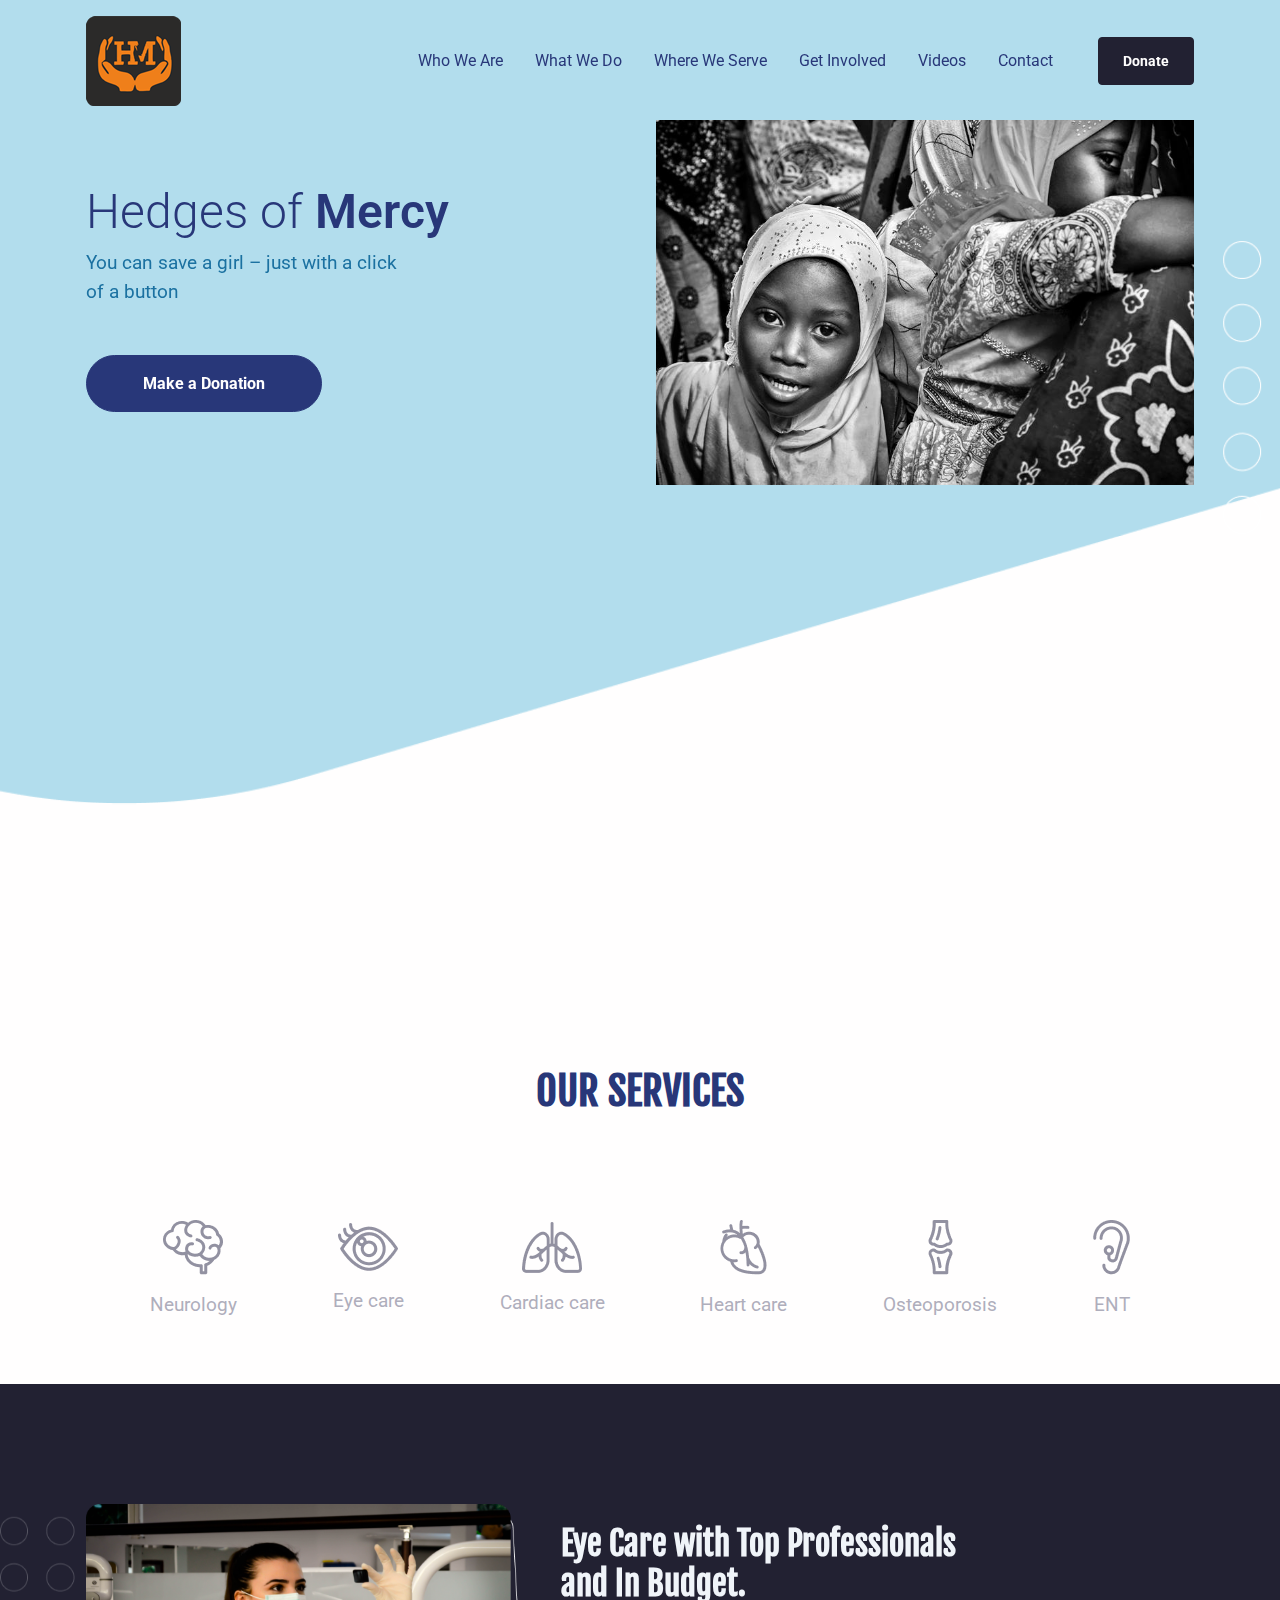
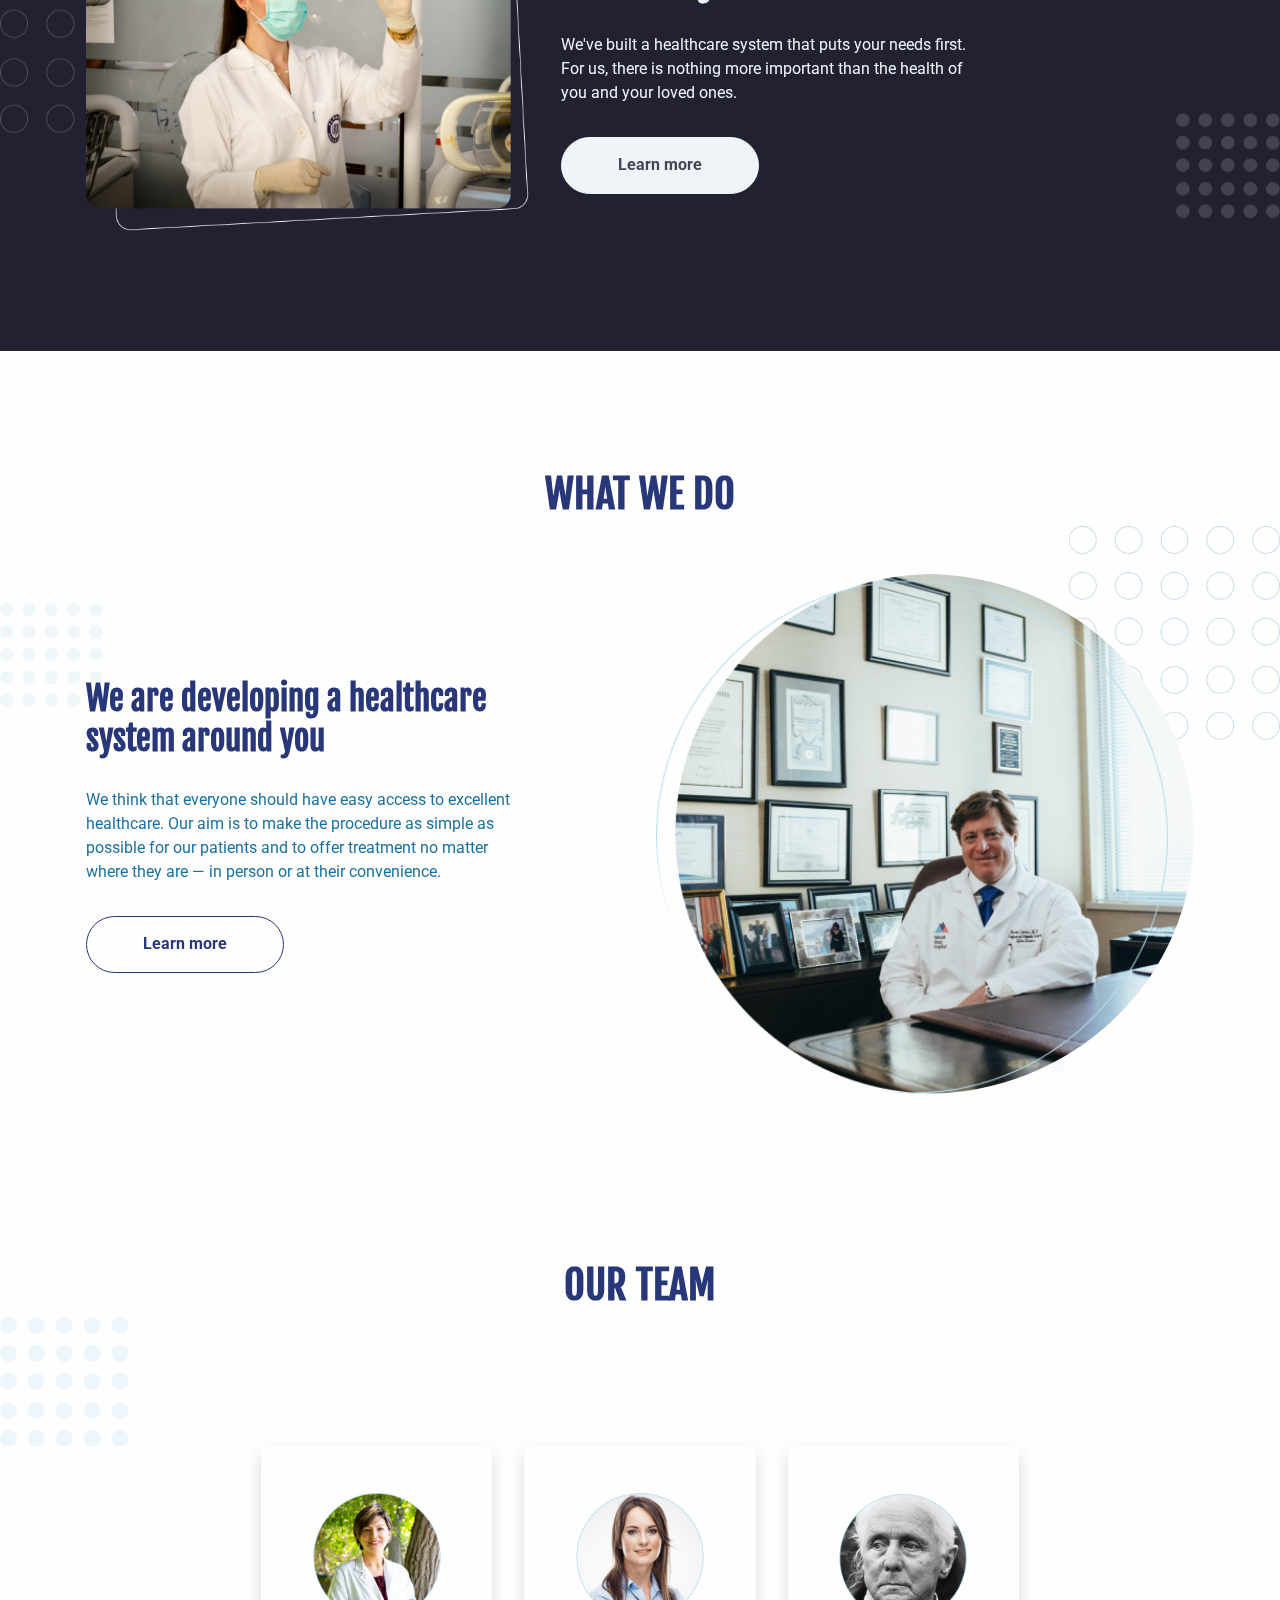
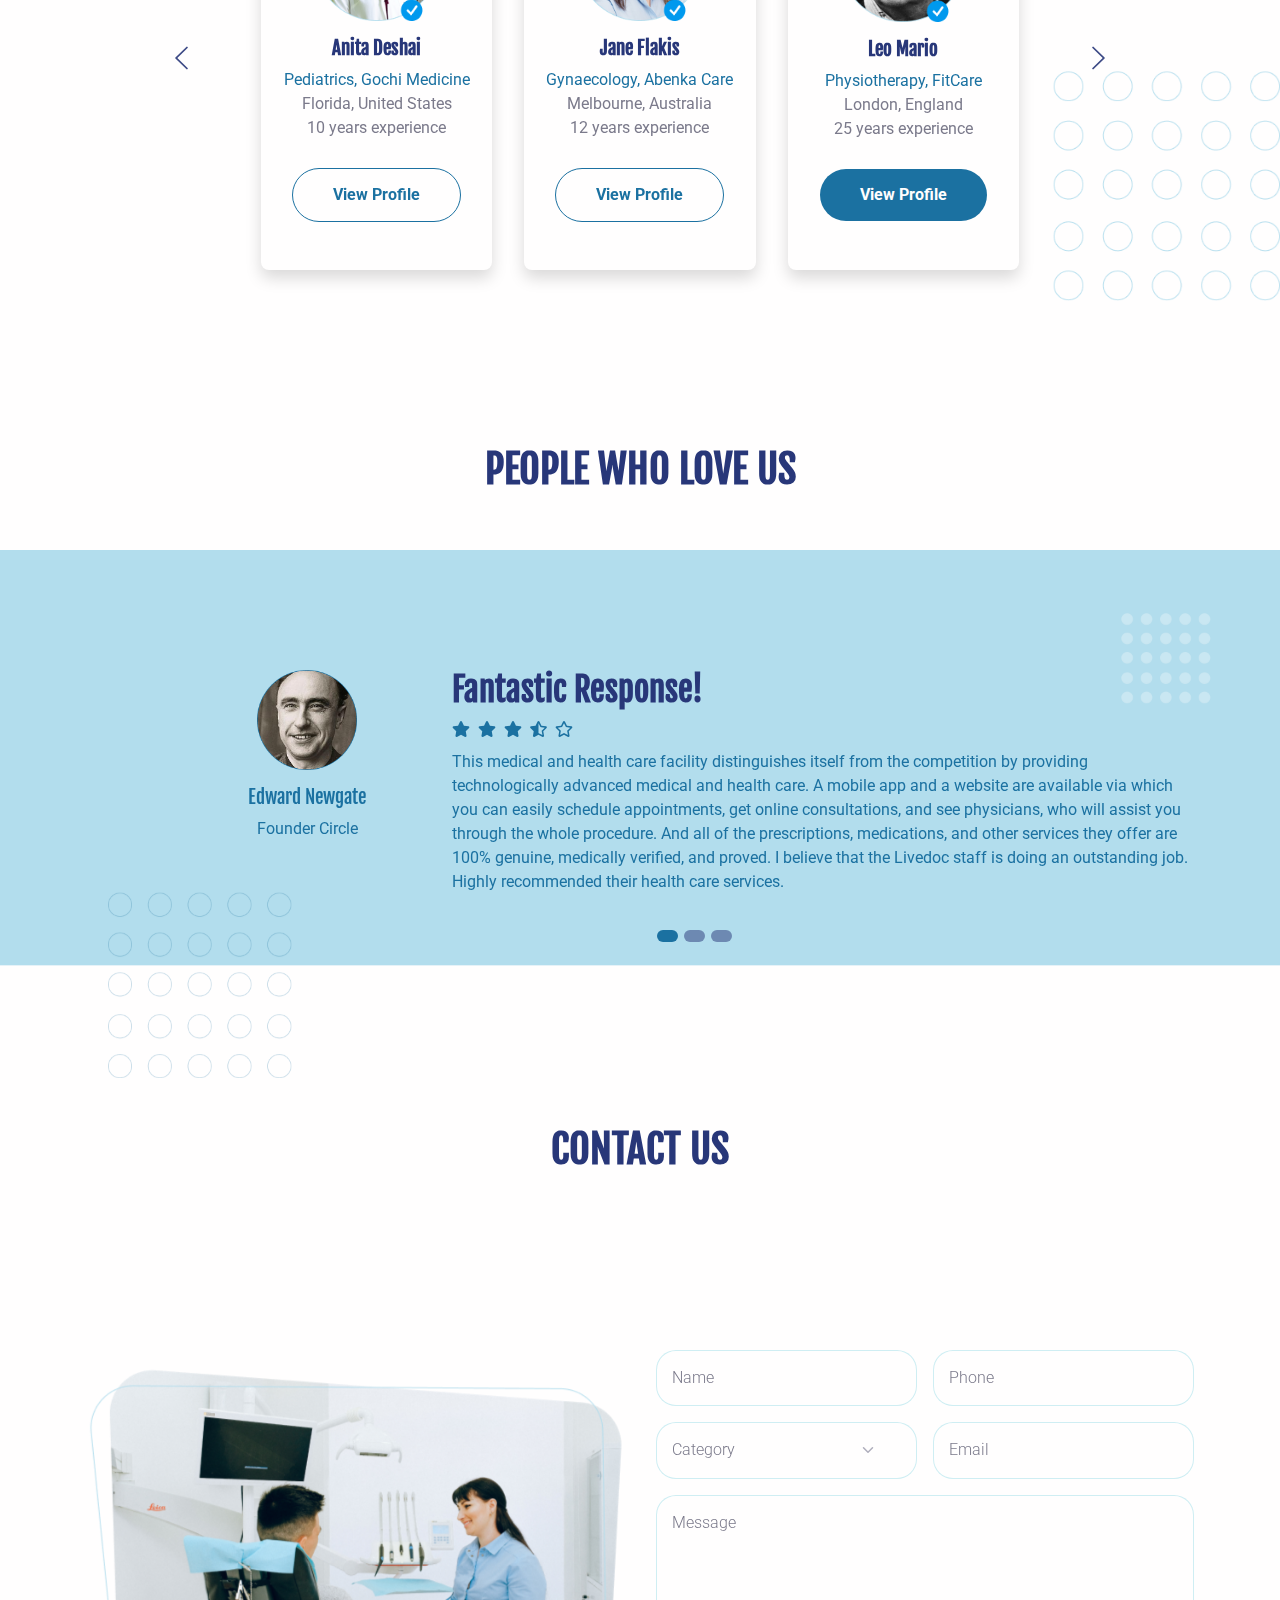
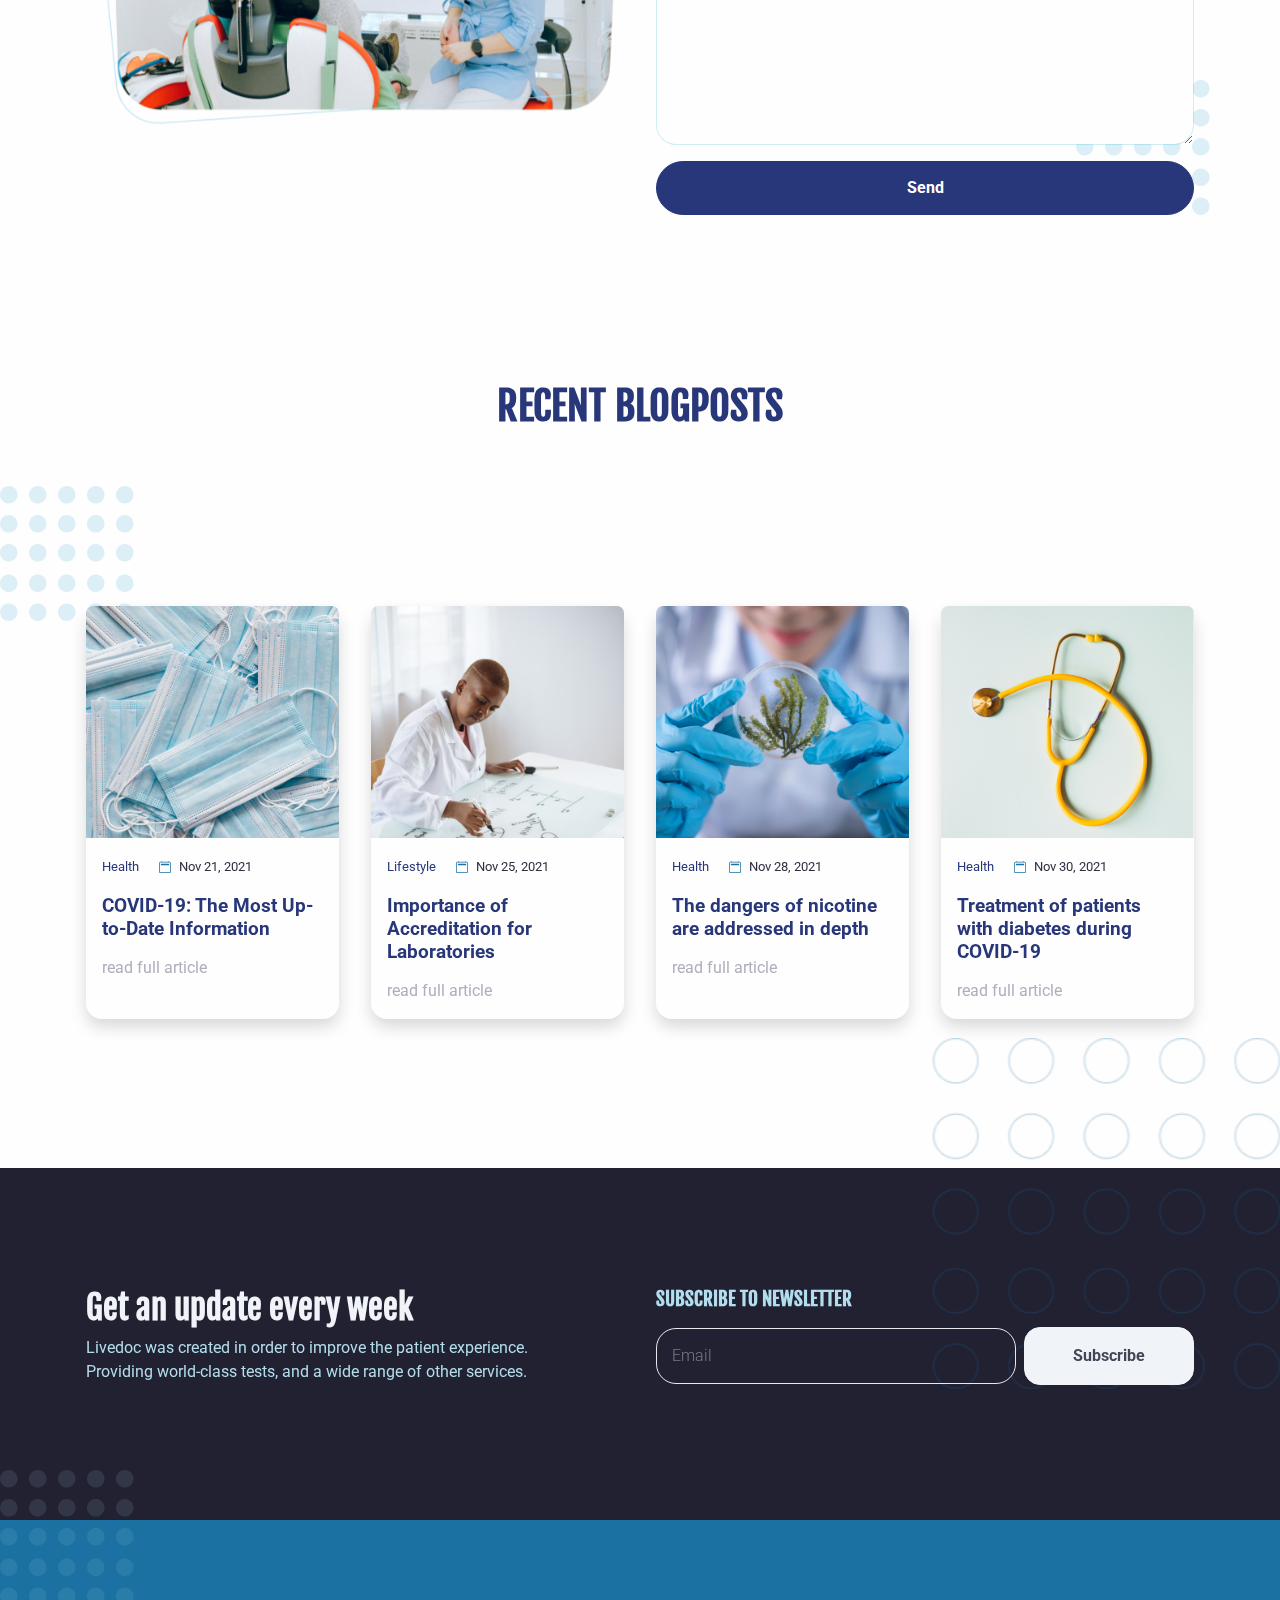
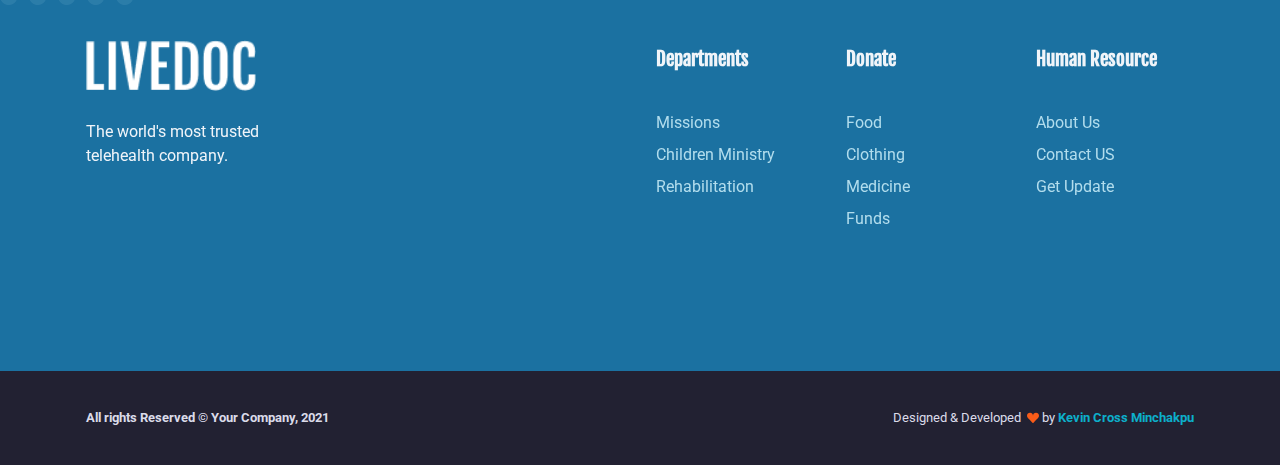
==== commit 8848df03: "commit" ====
--- a/index.html
+++ b/index.html
@@ -5,12 +5,13 @@
     <meta charset="utf-8">
     <meta http-equiv="X-UA-Compatible" content="IE=edge">
     <meta name="viewport" content="width=device-width, initial-scale=1">
-
+    <meta content="Mercy, Hedges, girl-child, Save, Jos, Plateau, MacPhilips" name="keywords">
+    <meta content="The The officail website of Hedge of Mercy" name="description">
 
     <!-- ===============================================-->
     <!--    Document Title-->
     <!-- ===============================================-->
-    <title>Livedoc | Landing, Responsive &amp; Business Templatee</title>
+    <title>Hedges of Mercy | Saving a girl, one at a time</title>
 
 
     <!-- ===============================================-->
@@ -31,8 +32,6 @@
     <link href="assets/css/theme.css" rel="stylesheet" />
 
   </head>
-
-
   <body>
 
     <!-- ===============================================-->
@@ -40,16 +39,17 @@
     <!-- ===============================================-->
     <main class="main" id="top">
       <nav class="navbar navbar-expand-lg navbar-light fixed-top py-3 d-block" data-navbar-on-scroll="data-navbar-on-scroll">
-        <div class="container"><a class="navbar-brand" href="index.html"><img src="assets/img/gallery/logo.png" width="118" alt="logo" /></a>
+        <div class="container"><a class="navbar-brand" href="index.html"><img src="assets/img/gallery/logo.png" width="95" alt="logo"></a>
           <button class="navbar-toggler" type="button" data-bs-toggle="collapse" data-bs-target="#navbarSupportedContent" aria-controls="navbarSupportedContent" aria-expanded="false" aria-label="Toggle navigation"><span class="navbar-toggler-icon"> </span></button>
           <div class="collapse navbar-collapse border-top border-lg-0 mt-4 mt-lg-0" id="navbarSupportedContent">
             <ul class="navbar-nav ms-auto pt-2 pt-lg-0 font-base">
-              <li class="nav-item px-2"><a class="nav-link" aria-current="page" href="#about">About Us</a></li>
-              <li class="nav-item px-2"><a class="nav-link" href="#departments">Departments</a></li>
-              <li class="nav-item px-2"><a class="nav-link" href="#findUs">Membership</a></li>
-              <li class="nav-item px-2"><a class="nav-link" href="#findUs">Help </a></li>
+              <li class="nav-item px-2"><a class="nav-link" aria-current="page" href="#about">Who We Are</a></li>
+              <li class="nav-item px-2"><a class="nav-link" href="#departments">What We Do</a></li>
+              <li class="nav-item px-2"><a class="nav-link" href="#findUs">Where We Serve</a></li>
+              <li class="nav-item px-2"><a class="nav-link" href="#findUs">Get Involved</a></li>
+              <li class="nav-item px-2"><a class="nav-link" href="#findUs">Videos</a></li>
               <li class="nav-item px-2"><a class="nav-link" href="#findUs">Contact</a></li>
-            </ul><a class="btn btn-sm btn-outline-primary rounded-pill order-1 order-lg-0 ms-lg-4" href="#!">Sign In</a>
+            </ul><a class="btn btn-sm btn-dark order-1 order-lg-0 ms-lg-4" href="#!">Donate</a>
           </div>
         </div>
       </nav>
@@ -60,10 +60,10 @@
 
         <div class="container">
           <div class="row min-vh-xl-100 min-vh-xxl-25">
-            <div class="col-md-5 col-xl-6 col-xxl-7 order-0 order-md-1 text-end"><img class="pt-7 pt-md-0 w-100" src="assets/img/gallery/hero.png" alt="hero-header" /></div>
+            <div class="col-md-5 col-xl-6 col-xxl-7 order-0 order-md-1 text-end"><img class="pt-7 pt-md-0 w-100" src="assets/img/gallery/hero.jpg" alt="hero-header" /></div>
             <div class="col-md-75 col-xl-6 col-xxl-5 text-md-start text-center py-6">
-              <h1 class="fw-light font-base fs-6 fs-xxl-7">We're <strong>determined </strong>for<br />your&nbsp;<strong>better life.</strong></h1>
-              <p class="fs-1 mb-5">You can get the care you need 24/7 – be it online or in <br />person. You will be treated by caring specialist doctors. </p><a class="btn btn-lg btn-primary rounded-pill" href="#!" role="button">Make an Appointment</a>
+              <h1 class="fw-light font-base fs-6 fs-xxl-7">Hedges of <strong>Mercy</strong></h1>
+              <p class="fs-1 mb-5">You can save a girl – just with a click <br /> of a button </p><a class="btn btn-lg btn-primary rounded-pill" href="#!" role="button">Make a Donation</a>
             </div>
           </div>
         </div>
@@ -76,12 +76,8 @@
 
         <div class="container">
           <div class="row">
-            <div class="col-12 py-3">
-              <div class="bg-holder bg-size" style="background-image:url(assets/img/gallery/bg-departments.png);background-position:top center;background-size:contain;">
-              </div>
-              <!--/.bg-holder-->
-
-              <h1 class="text-center">OUR DEPARTMENTS</h1>
+            
+              <h1 class="text-center">OUR SERVICES</h1>
             </div>
           </div>
         </div>
@@ -151,11 +147,10 @@
       <!-- ============================================-->
 
 
-      <section class="bg-secondary">
+      <section class="bg-dark">
         <div class="bg-holder" style="background-image:url(assets/img/gallery/bg-eye-care.png);background-position:center;background-size:contain;">
         </div>
         <!--/.bg-holder-->
-
         <div class="container">
           <div class="row align-items-center">
             <div class="col-md-5 col-xxl-6"><img class="img-fluid" src="assets/img/gallery/eye-care.png" alt="..." /></div>
@@ -175,12 +170,7 @@
 
         <div class="container">
           <div class="row">
-            <div class="col-12 py-3">
-              <div class="bg-holder bg-size" style="background-image:url(assets/img/gallery/about-us.png);background-position:top center;background-size:contain;">
-              </div>
-              <!--/.bg-holder-->
-
-              <h1 class="text-center">ABOUT US</h1>
+            <h1 class="text-center">WHAT WE DO</h1>
             </div>
           </div>
         </div>
@@ -217,12 +207,7 @@
 
         <div class="container">
           <div class="row">
-            <div class="col-12 py-3">
-              <div class="bg-holder bg-size" style="background-image:url(assets/img/gallery/doctors-us.png);background-position:top center;background-size:contain;">
-              </div>
-              <!--/.bg-holder-->
-
-              <h1 class="text-center">OUR DOCTORS</h1>
+            <h1 class="text-center">OUR TEAM</h1>
             </div>
           </div>
         </div>
@@ -386,12 +371,7 @@
 
         <div class="container">
           <div class="row">
-            <div class="col-12 py-3">
-              <div class="bg-holder bg-size" style="background-image:url(assets/img/gallery/people.png);background-position:top center;background-size:contain;">
-              </div>
-              <!--/.bg-holder-->
-
-              <h1 class="text-center">PEOPLE WHO LOVE US</h1>
+            <h1 class="text-center">PEOPLE WHO LOVE US</h1>
             </div>
           </div>
         </div>
@@ -472,12 +452,7 @@
 
         <div class="container">
           <div class="row">
-            <div class="col-12 py-3">
-              <div class="bg-holder bg-size" style="background-image:url(assets/img/gallery/people.png);background-position:top center;background-size:contain;">
-              </div>
-              <!--/.bg-holder-->
-
-              <h1 class="text-center">APPOINTMENT</h1>
+            <h1 class="text-center">CONTACT US</h1>
             </div>
           </div>
         </div>
@@ -525,7 +500,7 @@
                 </div>
                 <div class="col-12">
                   <div class="d-grid">
-                    <button class="btn btn-primary rounded-pill" type="submit">Sign in</button>
+                    <button class="btn btn-primary rounded-pill" type="submit">Send</button>
                   </div>
                 </div>
               </form>
@@ -541,12 +516,7 @@
 
         <div class="container">
           <div class="row">
-            <div class="col-12 py-3">
-              <div class="bg-holder bg-size" style="background-image:url(assets/img/gallery/blog-post.png);background-position:top center;background-size:contain;">
-              </div>
-              <!--/.bg-holder-->
-
-              <h1 class="text-center">RECENT BLOGPOSTS</h1>
+            <h1 class="text-center">RECENT BLOGPOSTS</h1>
             </div>
           </div>
         </div>
@@ -611,11 +581,10 @@
           </div>
         </div>
       </section>
-      <section class="bg-primary">
+      <section class="bg-dark">
         <div class="bg-holder bg-size" style="background-image:url(assets/img/gallery/cta-bg.png);background-position:center right;margin-top:-8.125rem;background-size:contain;">
         </div>
         <!--/.bg-holder-->
-
         <div class="container">
           <div class="row">
             <div class="col-lg-6">
@@ -652,21 +621,22 @@
             <div class="col-6 col-sm-4 col-lg-2 mb-3 order-2 order-sm-1">
               <h5 class="lh-lg fw-bold mb-4 text-light font-sans-serif">Departments</h5>
               <ul class="list-unstyled mb-md-4 mb-lg-0">
-                <li class="lh-lg"><a class="footer-link" href="#!">Eye care</a></li>
-                <li class="lh-lg"><a class="footer-link" href="#!">Cardiac are</a></li>
-                <li class="lh-lg"><a class="footer-link" href="#!">Heart care</a></li>
+                <li class="lh-lg"><a class="footer-link" href="#!">Missions</a></li>
+                <li class="lh-lg"><a class="footer-link" href="#!">Children Ministry</a></li>
+                <li class="lh-lg"><a class="footer-link" href="#!">Rehabilitation</a></li>
               </ul>
             </div>
             <div class="col-6 col-sm-4 col-lg-2 mb-3 order-3 order-sm-2">
-              <h5 class="lh-lg fw-bold text-light mb-4 font-sans-serif">Membership</h5>
+              <h5 class="lh-lg fw-bold text-light mb-4 font-sans-serif">Donate</h5>
               <ul class="list-unstyled mb-md-4 mb-lg-0">
-                <li class="lh-lg"><a class="footer-link" href="#!">Free trial</a></li>
-                <li class="lh-lg"><a class="footer-link" href="#!">Silver</a></li>
-                <li class="lh-lg"><a class="footer-link" href="#!">Premium</a></li>
+                <li class="lh-lg"><a class="footer-link" href="#!">Food</a></li>
+                <li class="lh-lg"><a class="footer-link" href="#!">Clothing</a></li>
+                <li class="lh-lg"><a class="footer-link" href="#!">Medicine</a></li>
+                <li class="lh-lg"><a class="footer-link" href="#!">Funds</a></li>
               </ul>
             </div>
             <div class="col-6 col-sm-4 col-lg-2 mb-3 order-3 order-sm-2">
-              <h5 class="lh-lg fw-bold text-light mb-4 font-sans-serif"> Customer Care</h5>
+              <h5 class="lh-lg fw-bold text-light mb-4 font-sans-serif"> Human Resource</h5>
               <ul class="list-unstyled mb-md-4 mb-lg-0">
                 <li class="lh-lg"><a class="footer-link" href="#!">About Us</a></li>
                 <li class="lh-lg"><a class="footer-link" href="#!">Contact US</a></li>
@@ -679,18 +649,17 @@
 
         <!-- ============================================-->
         <!-- <section> begin ============================-->
-        <section class="py-0 bg-primary">
-
+        <section class="py-0 bg-dark">
           <div class="container">
             <div class="row justify-content-md-between justify-content-evenly py-4">
               <div class="col-12 col-sm-8 col-md-6 col-lg-auto text-center text-md-start">
                 <p class="fs--1 my-2 fw-bold text-200">All rights Reserved &copy; Your Company, 2021</p>
               </div>
               <div class="col-12 col-sm-8 col-md-6">
-                <p class="fs--1 my-2 text-center text-md-end text-200"> Made with&nbsp;
+                <p class="fs--1 my-2 text-center text-md-end text-200"> Designed & Developed&nbsp;
                   <svg class="bi bi-suit-heart-fill" xmlns="http://www.w3.org/2000/svg" width="12" height="12" fill="#F95C19" viewBox="0 0 16 16">
                     <path d="M4 1c2.21 0 4 1.755 4 3.92C8 2.755 9.79 1 12 1s4 1.755 4 3.92c0 3.263-3.234 4.414-7.608 9.608a.513.513 0 0 1-.784 0C3.234 9.334 0 8.183 0 4.92 0 2.755 1.79 1 4 1z"></path>
-                  </svg>&nbsp;by&nbsp;<a class="fw-bold text-info" href="https://themewagon.com/" target="_blank">ThemeWagon </a>
+                  </svg>&nbsp;by&nbsp;<a class="fw-bold text-info" href="https://octatesystems.github.io/OSNigeria/" target="_blank">Kevin Cross Minchakpu</a>
                 </p>
               </div>
             </div>
--- a/assets/css/theme.css
+++ b/assets/css/theme.css
@@ -1,17 +1,7 @@
-/* -------------------------------------------------------------------------- */
-/*                                 Theme                                      */
-/* -------------------------------------------------------------------------- */
-/* prettier-ignore */
-/* -------------------------------------------------------------------------- */
-/*                                  Utilities                                 */
-/* -------------------------------------------------------------------------- */
-/*-----------------------------------------------
-|   Bootstrap Styles
------------------------------------------------*/
 /*!
  * Bootstrap v5.0.0-alpha1 (https://getbootstrap.com/)
- * Copyright 2011-2020 The Bootstrap Authors
- * Copyright 2011-2020 Twitter, Inc.
+ * Copyright 2011-2024 The Bootstrap Authors
+ * Copyright 2011-2024 Twitter, Inc.
  * Licensed under MIT (https://github.com/twbs/bootstrap/blob/main/LICENSE)
  */
 :root {
@@ -35,7 +25,7 @@
   --bs-warning: #FEC02F;
   --bs-danger: #DA3849;
   --bs-light: #F0F4F9;
-  --bs-dark: #222132;
+  --bs-dark: #19191a;
   --bs-font-sans-serif: "Fjalla One", "Open Sans", -apple-system, BlinkMacSystemFont, "Segoe UI", "Helvetica Neue", Arial, sans-serif, "Apple Color Emoji", "Segoe UI Emoji", "Segoe UI Symbol";
   --bs-font-monospace: "SFMono-Regular", Menlo, Monaco, Consolas, "Liberation Mono", "Courier New", monospace;
   --bs-gradient: linear-gradient(180deg, rgba(255, 254, 254, 0.15), rgba(255, 254, 254, 0));
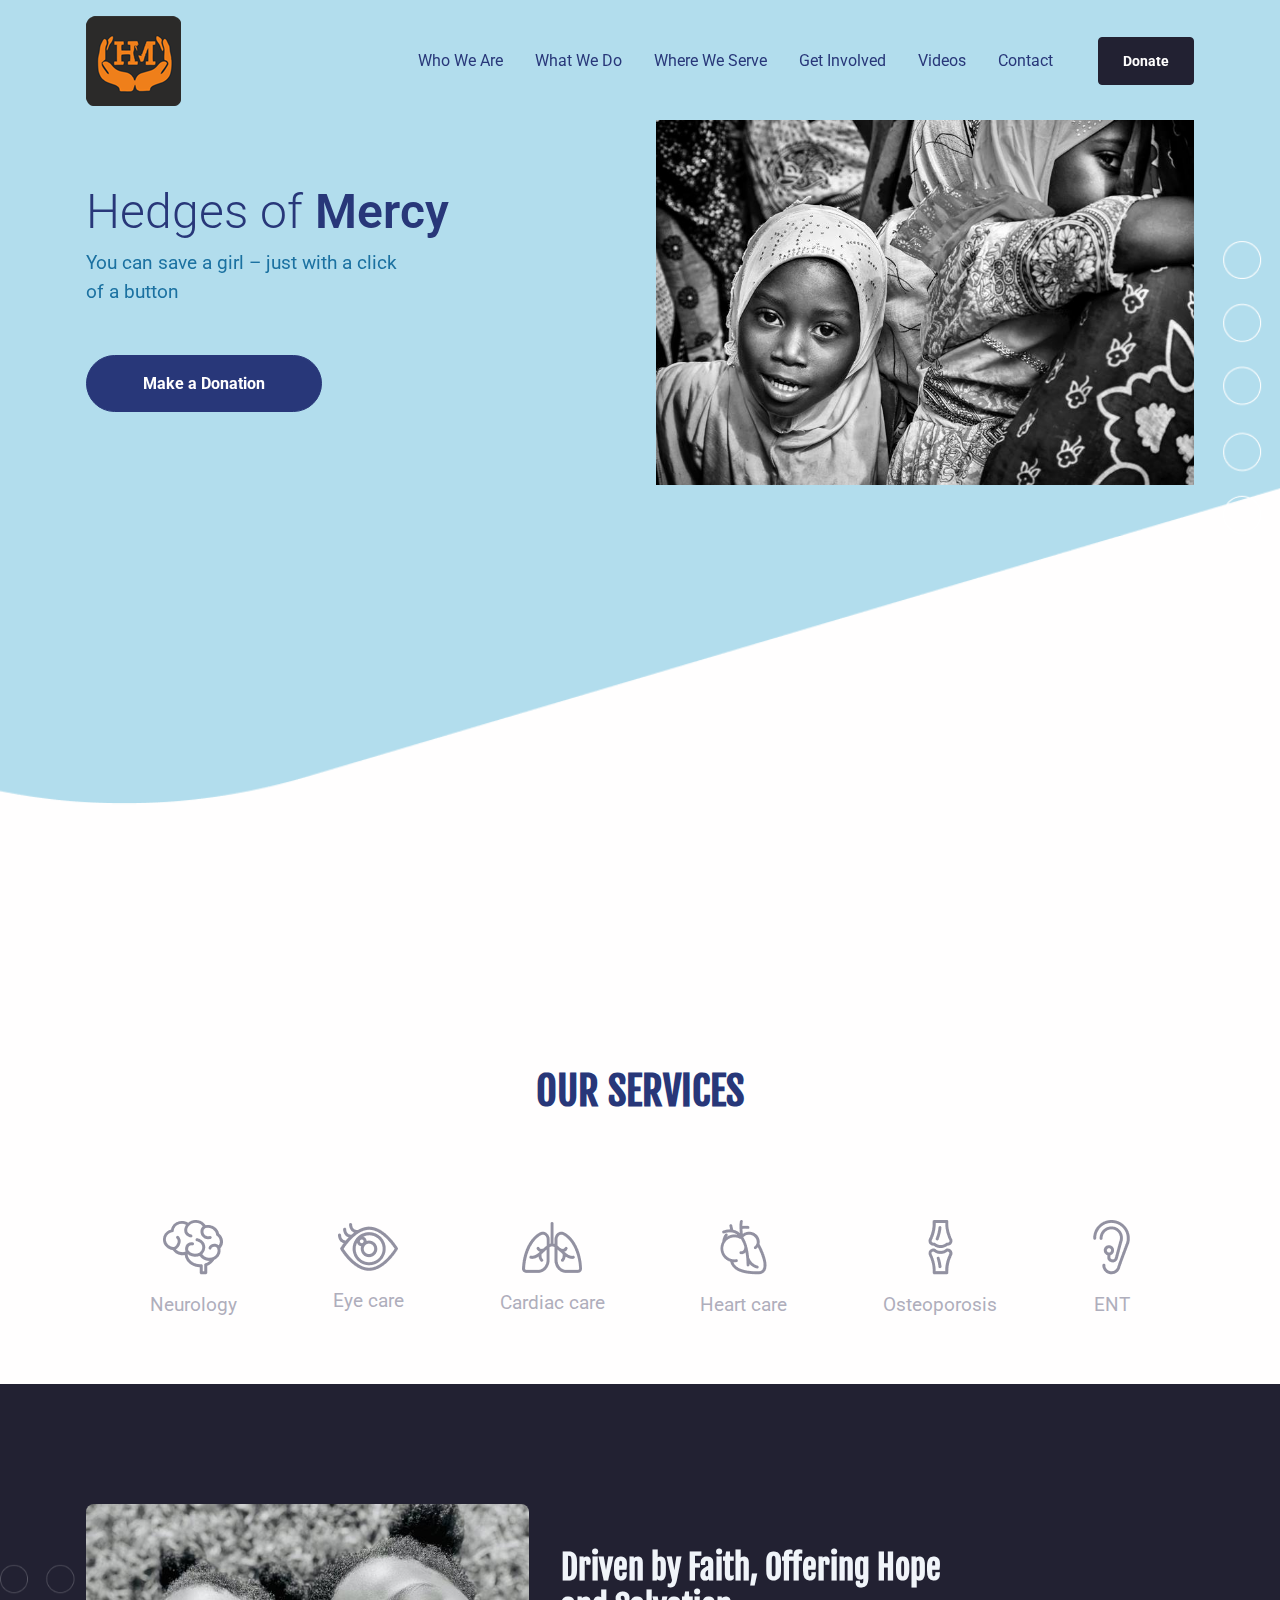
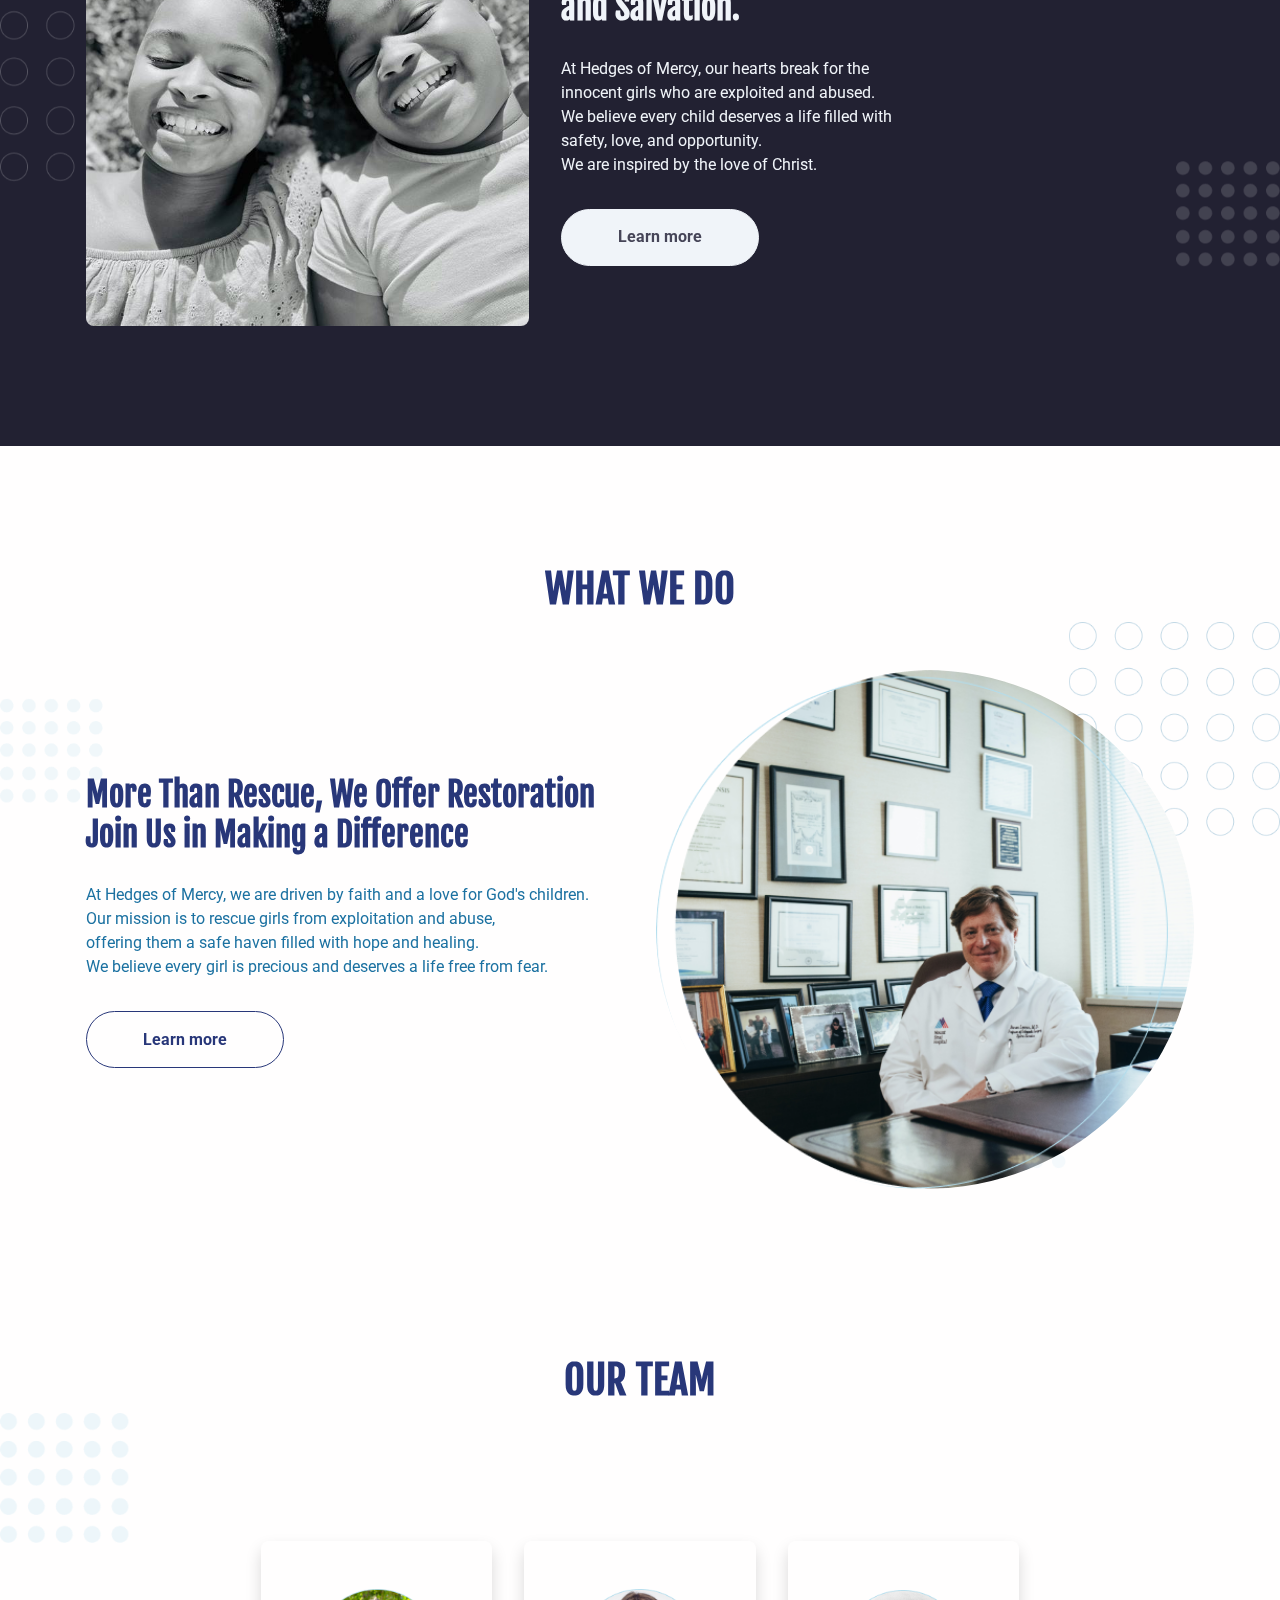
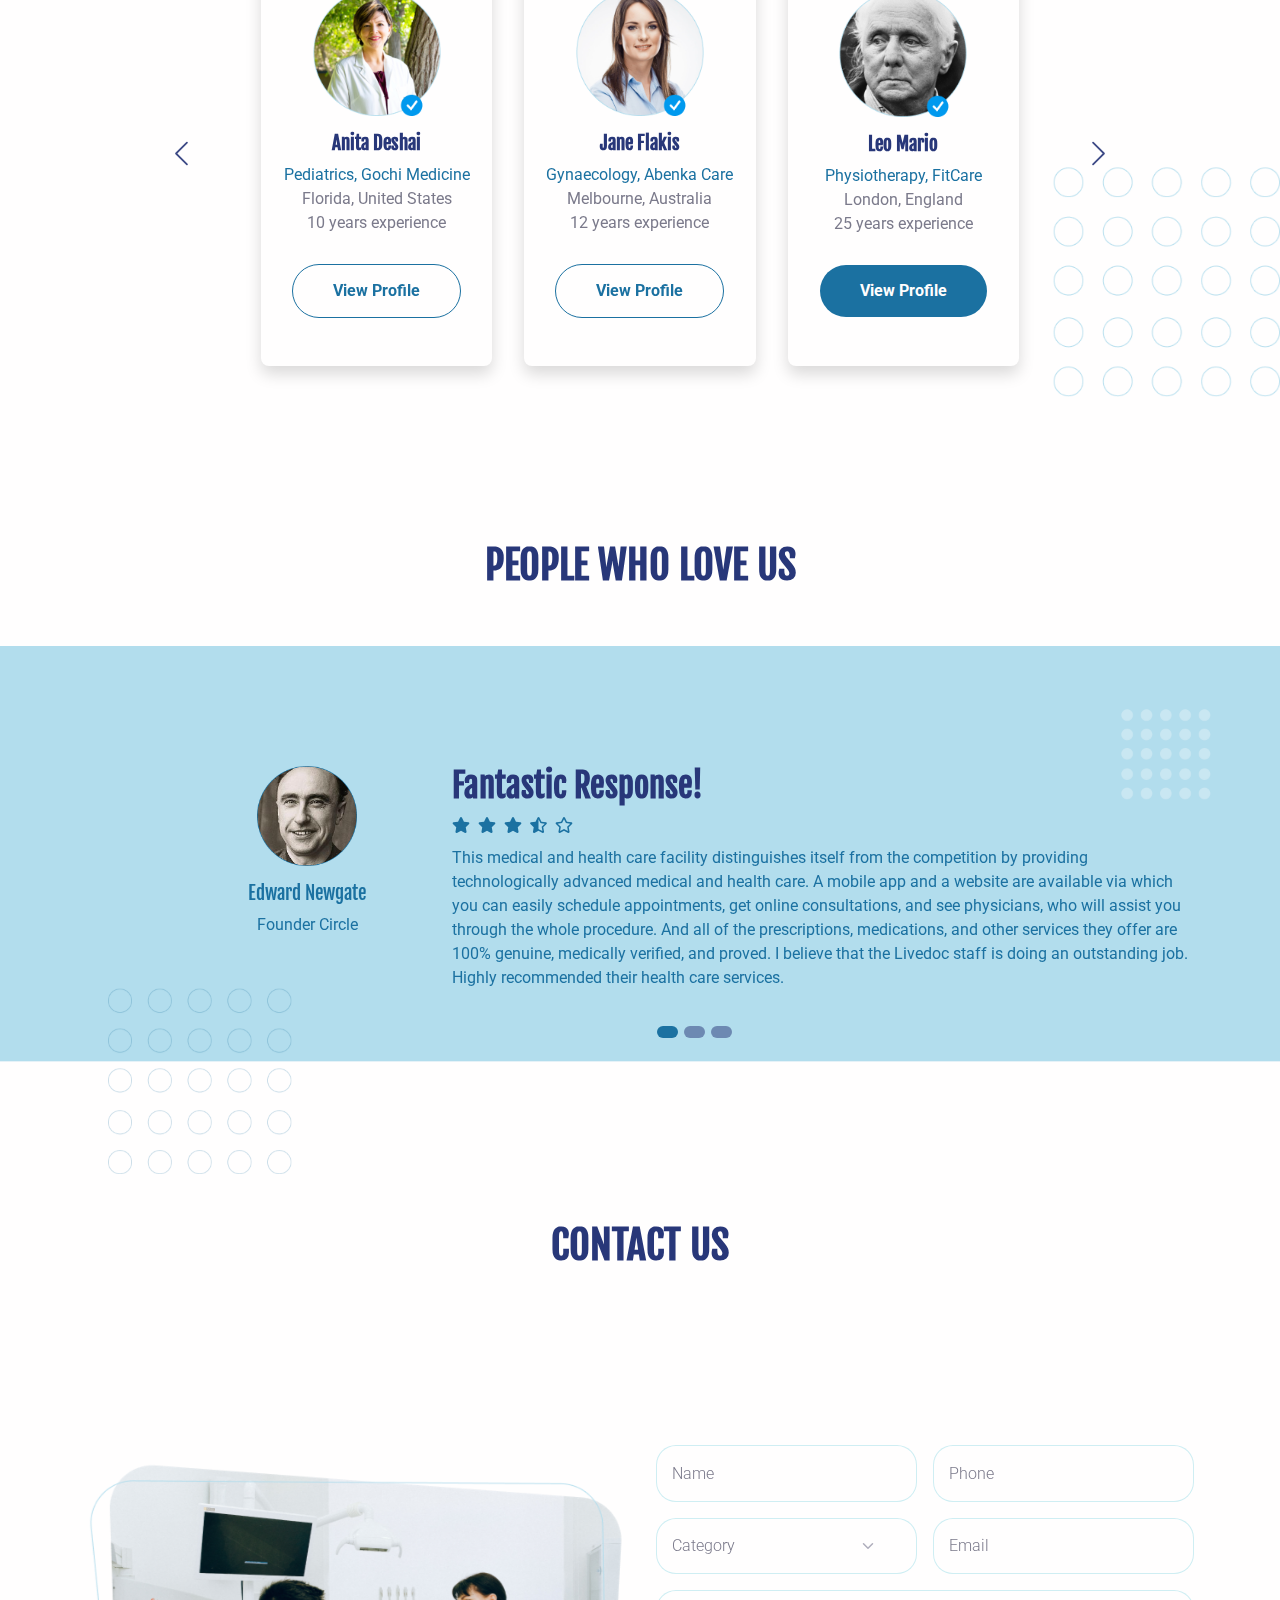
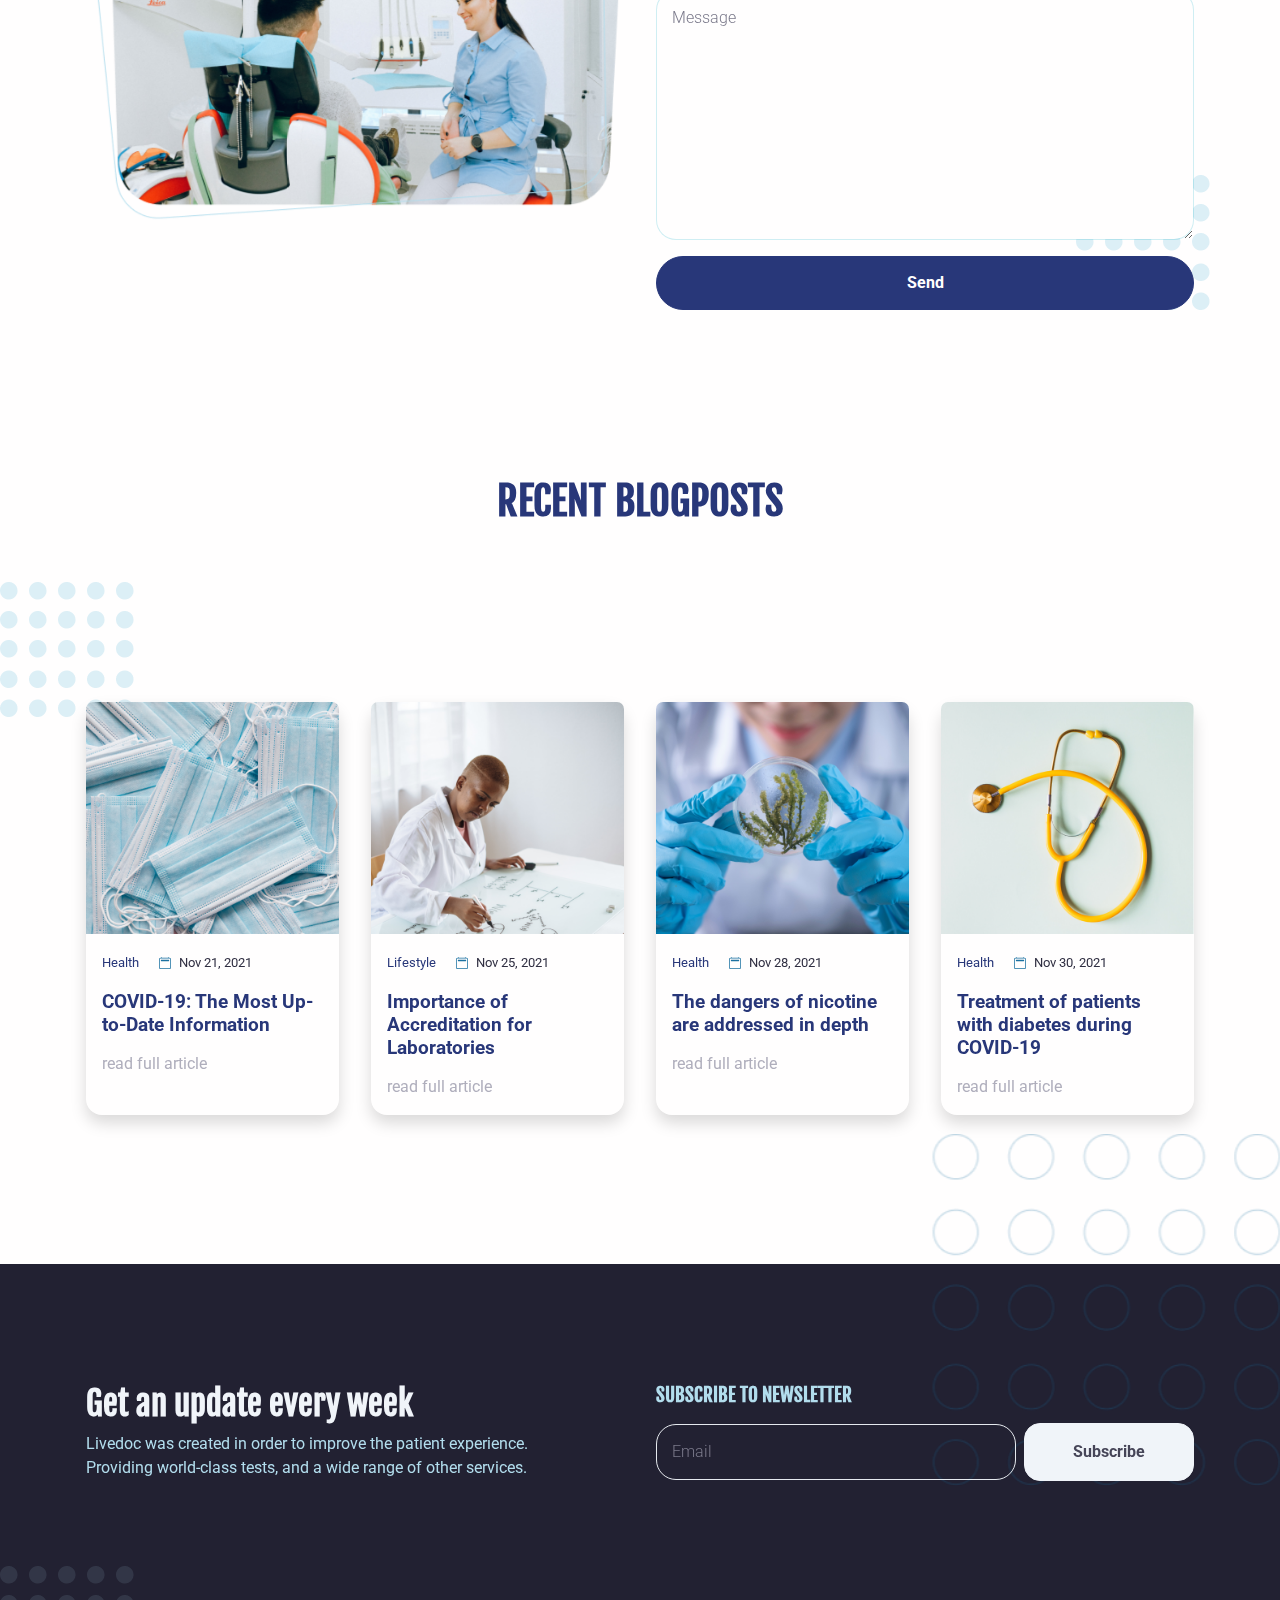
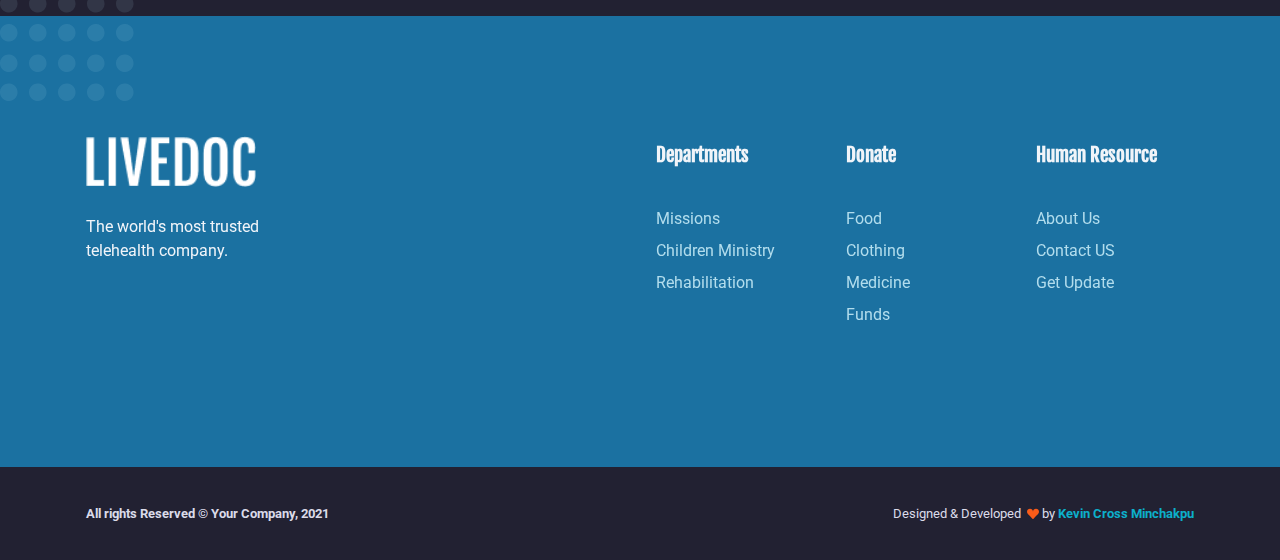
==== commit 62d79246: "commit" ====
--- a/index.html
+++ b/index.html
@@ -153,10 +153,10 @@
         <!--/.bg-holder-->
         <div class="container">
           <div class="row align-items-center">
-            <div class="col-md-5 col-xxl-6"><img class="img-fluid" src="assets/img/gallery/eye-care.png" alt="..." /></div>
+            <div class="col-md-5 col-xxl-6"><img class="img-fluid rounded" src="assets/img/gallery/girls.jpg" alt="..." /></div>
             <div class="col-md-7 col-xxl-6 text-center text-md-start">
-              <h2 class="fw-bold text-light mb-4 mt-4 mt-lg-0">Eye Care with Top Professionals<br class="d-none d-sm-block" />and In Budget.</h2>
-              <p class="text-light">We've built a healthcare system that puts your needs first.<br class="d-none d-sm-block" />For us, there is nothing more important than the health of <br class="d-none d-sm-block" />you and your loved ones. </p>
+              <h2 class="fw-bold text-light mb-4 mt-4 mt-lg-0">Driven by Faith, Offering Hope<br class="d-none d-sm-block" />and Salvation.</h2>
+              <p class="text-light">At Hedges of Mercy, our hearts break for the <br>innocent girls who are exploited and abused.<br class="d-none d-sm-block" />We believe every child deserves a life filled with <br>safety, love, and opportunity. <br class="d-none d-sm-block" /> We are inspired by the love of Christ. </p>
               <div class="py-3"><a class="btn btn-lg btn-light rounded-pill" href="#!" role="button">Learn more </a></div>
             </div>
           </div>
@@ -190,8 +190,8 @@
           <div class="row align-items-center">
             <div class="col-md-6 order-lg-1 mb-5 mb-lg-0"><img class="fit-cover rounded-circle w-100" src="assets/img/gallery/health-care.png" alt="..." /></div>
             <div class="col-md-6 text-center text-md-start">
-              <h2 class="fw-bold mb-4">We are developing a healthcare <br class="d-none d-sm-block" />system around you</h2>
-              <p>We think that everyone should have easy access to excellent <br class="d-none d-sm-block" />healthcare. Our aim is to make the procedure as simple as <br class="d-none d-sm-block" />possible for our patients and to offer treatment no matter<br class="d-none d-sm-block" />where they are — in person or at their convenience. </p>
+              <h2 class="fw-bold mb-4">More Than Rescue, We Offer Restoration <br class="d-none d-sm-block" />Join Us in Making a Difference</h2>
+              <p>At Hedges of Mercy, we are driven by faith and a love for God's children. <br class="d-none d-sm-block" />Our mission is to rescue girls from exploitation and abuse, <br class="d-none d-sm-block" />offering them a safe haven filled with hope and healing.<br class="d-none d-sm-block" />We believe every girl is precious and deserves a life free from fear.</p>
               <div class="py-3">
                 <button class="btn btn-lg btn-outline-primary rounded-pill" type="submit">Learn more </button>
               </div>
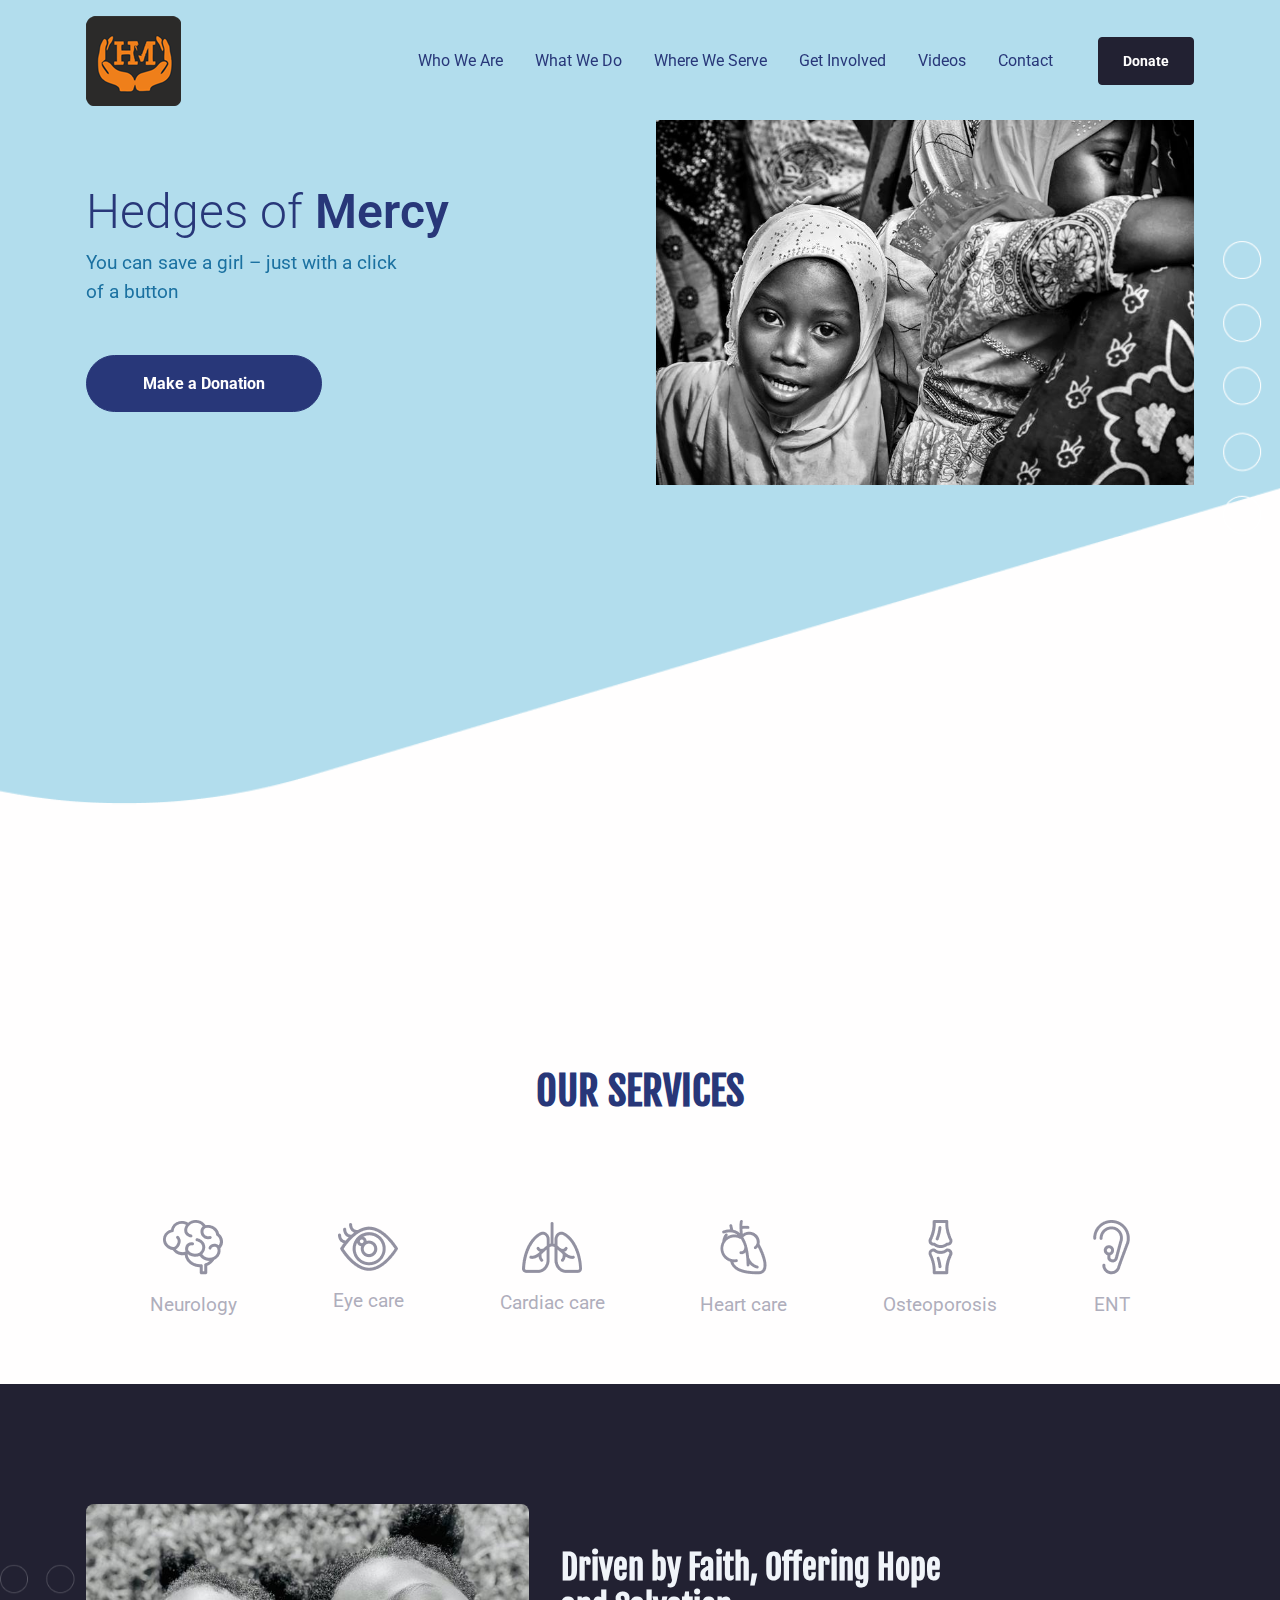
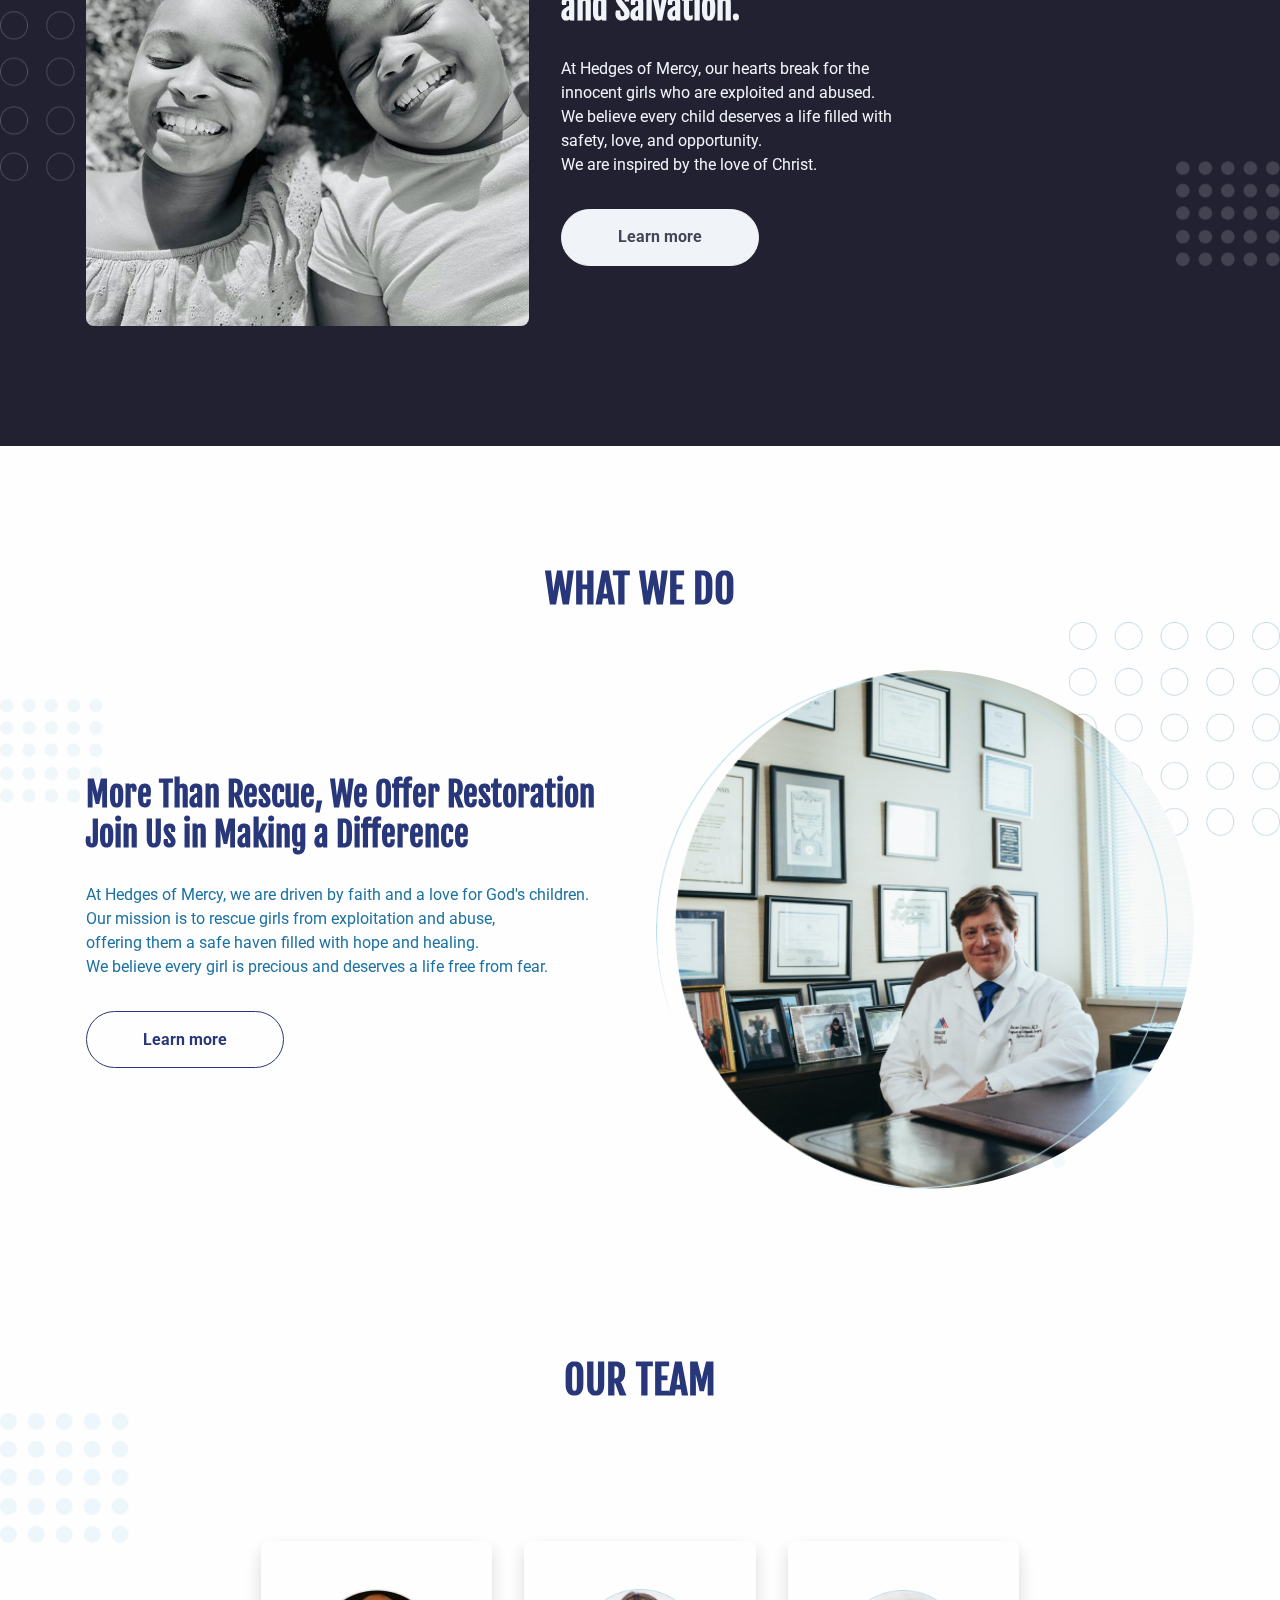
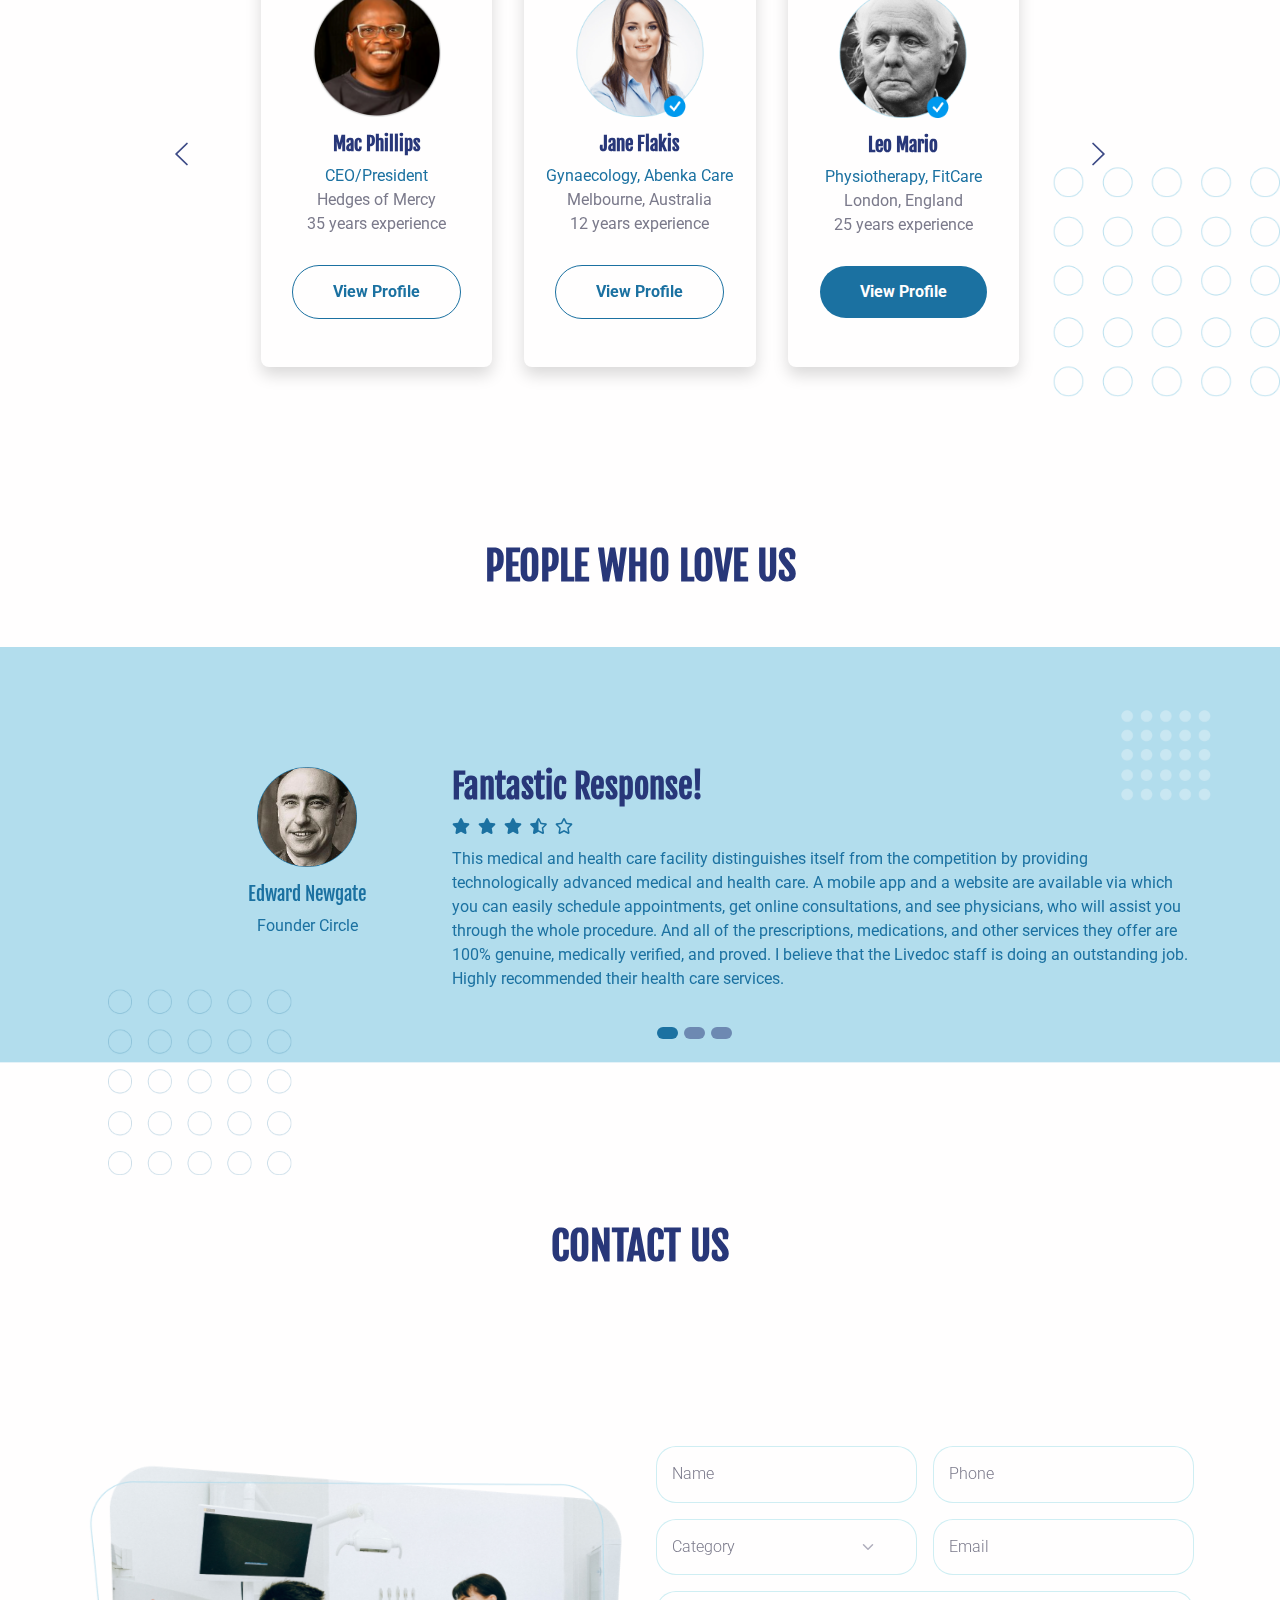
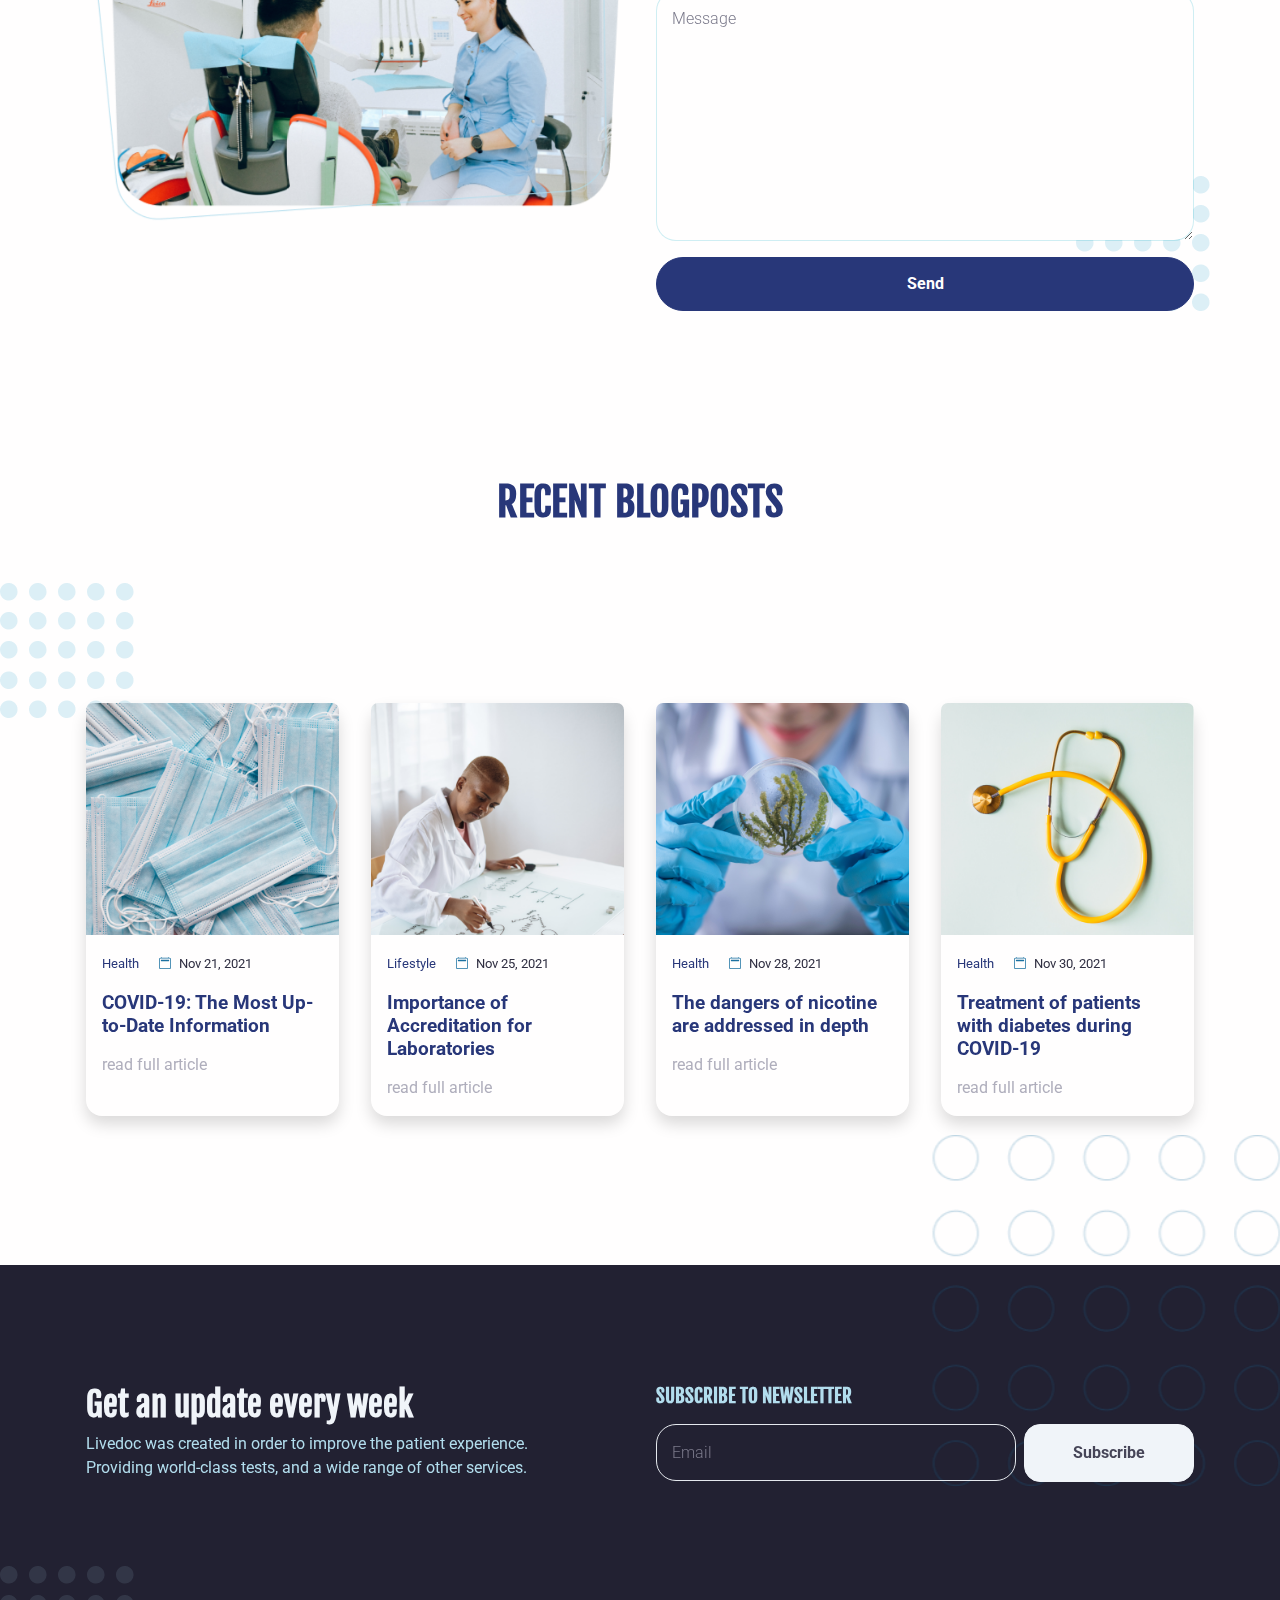
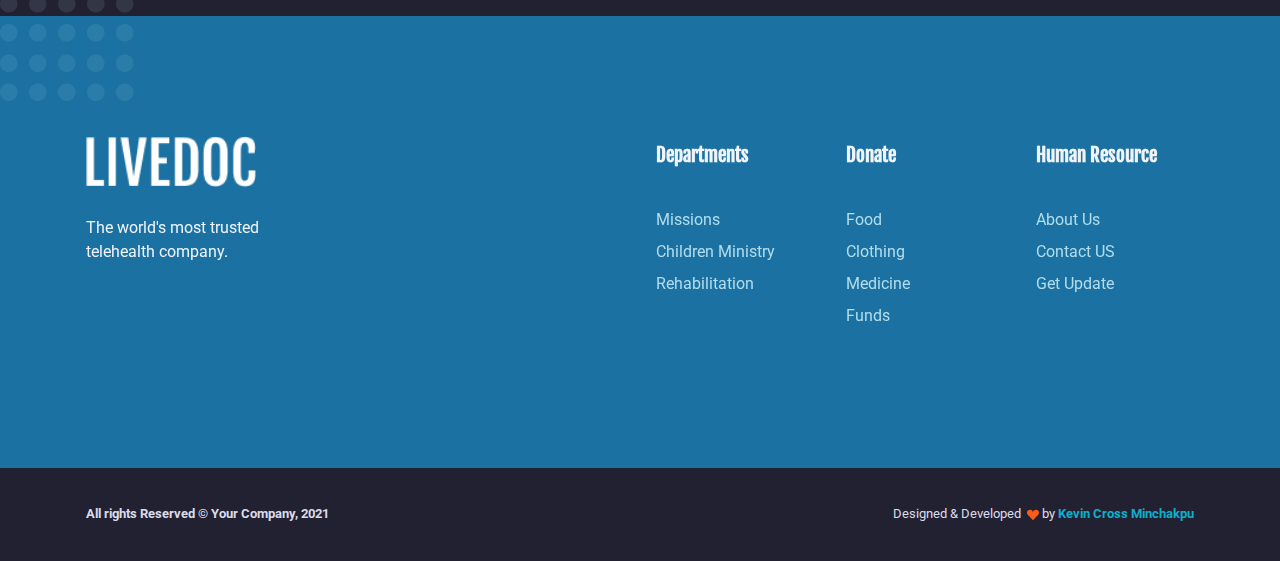
==== commit 3b03efec: "commit" ====
--- a/index.html
+++ b/index.html
@@ -232,11 +232,11 @@
                     <div class="row h-100 m-lg-7 mx-3 mt-6 mx-md-4 my-md-7">
                       <div class="col-md-4 mb-8 mb-md-0">
                         <div class="card card-span h-100 shadow">
-                          <div class="card-body d-flex flex-column flex-center py-5"><img src="assets/img/gallery/anita.png" width="128" alt="..." />
-                            <h5 class="mt-3">Anita Deshai</h5>
-                            <p class="mb-0 fs-xxl-1">Pediatrics, Gochi Medicine</p>
-                            <p class="text-600 mb-0">Florida, United States</p>
-                            <p class="text-600 mb-4">10 years experience</p>
+                          <div class="card-body d-flex flex-column flex-center py-5"><img src="assets/img/gallery/mac.png" width="128" alt="..." />
+                            <h5 class="mt-3">Mac Phillips </h5>
+                            <p class="mb-0 fs-xxl-1">CEO/President</p>
+                            <p class="text-600 mb-0">Hedges of Mercy</p>
+                            <p class="text-600 mb-4">35 years experience</p>
                             <div class="text-center">
                               <button class="btn btn-outline-secondary rounded-pill" type="submit">View Profile</button>
                             </div>
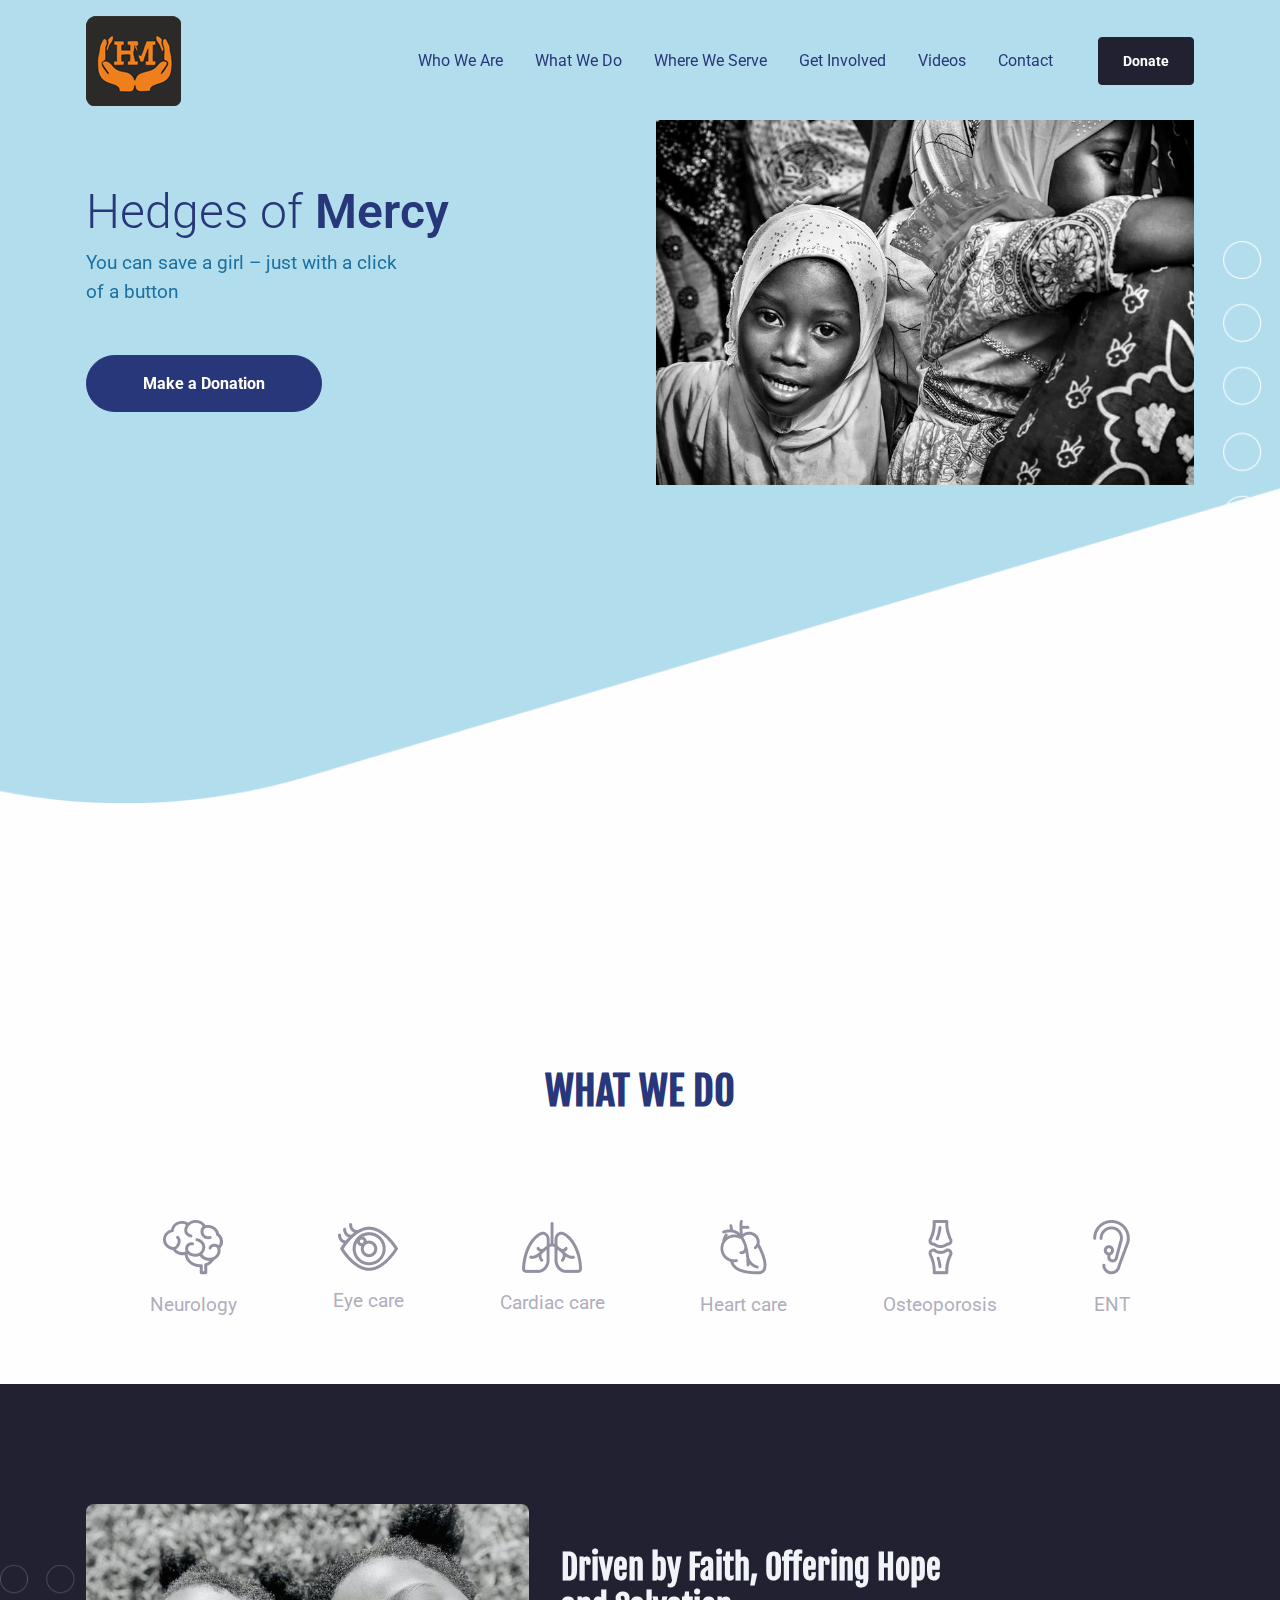
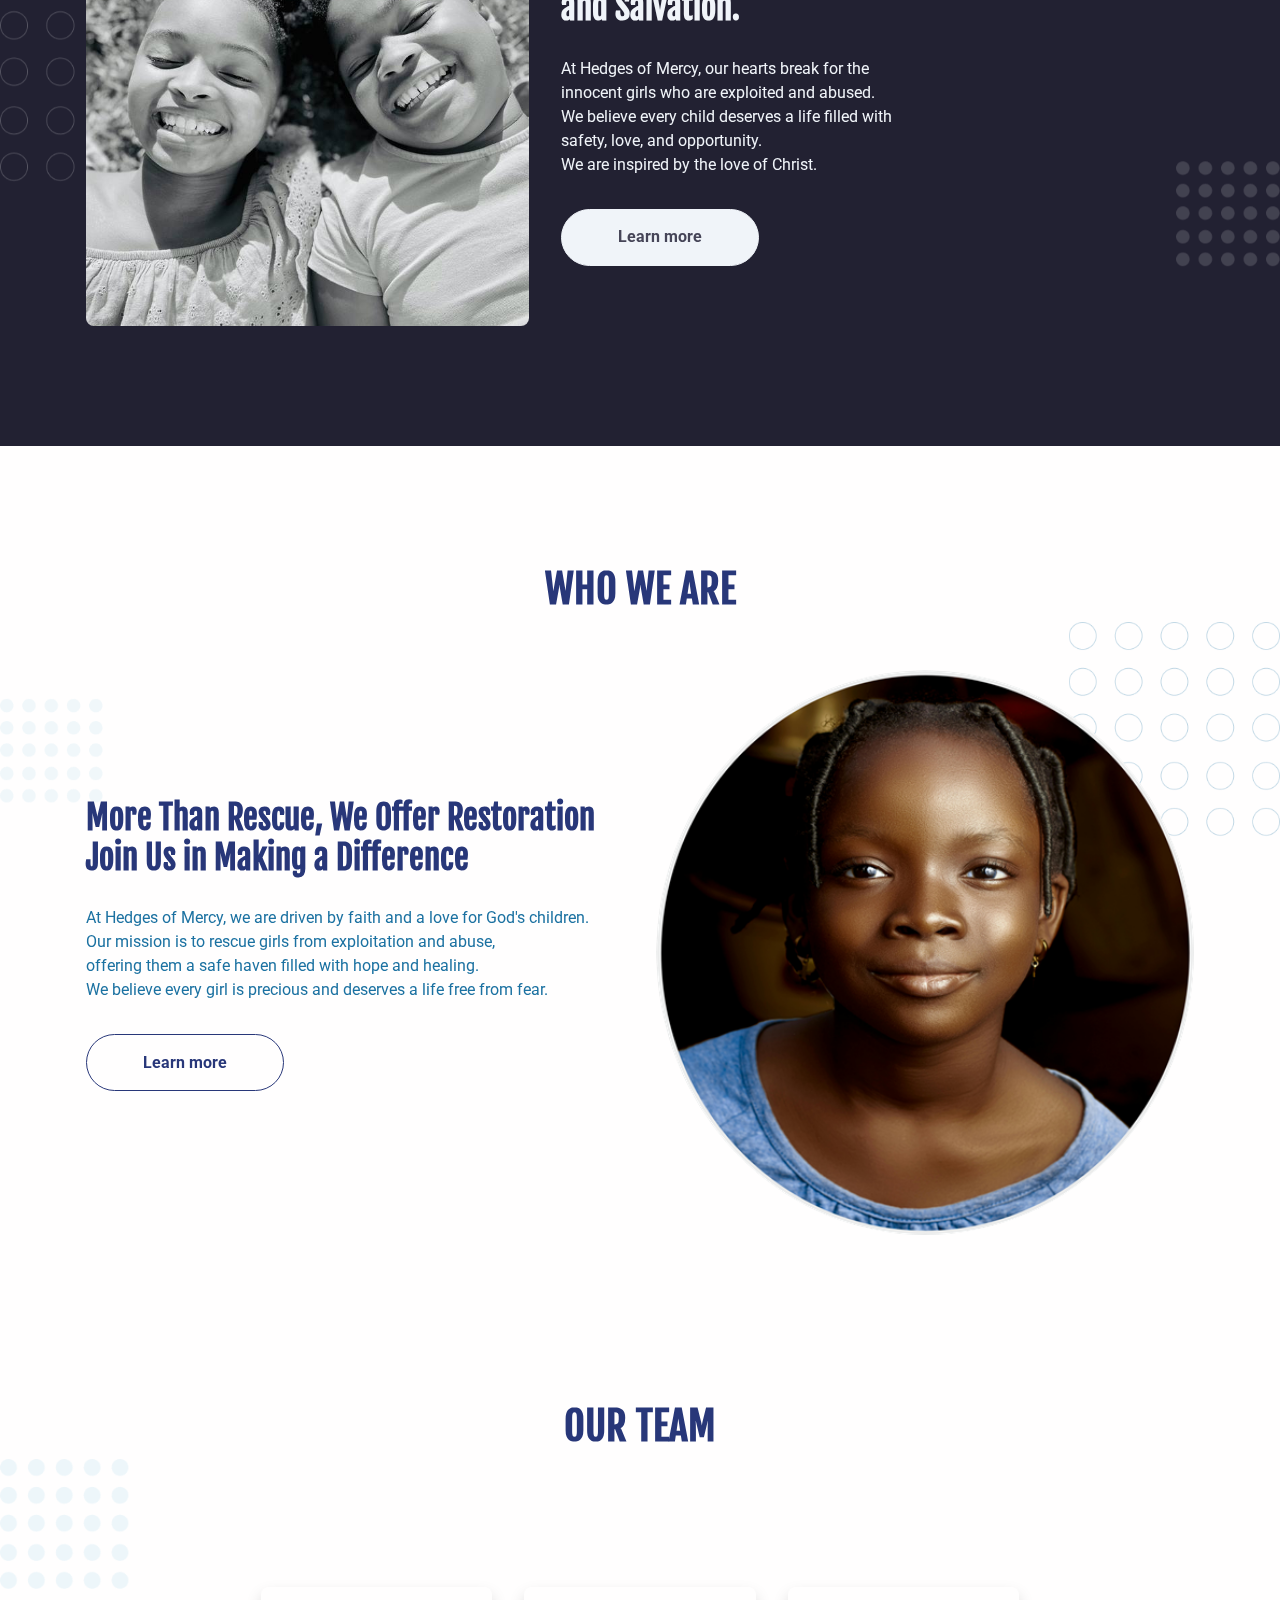
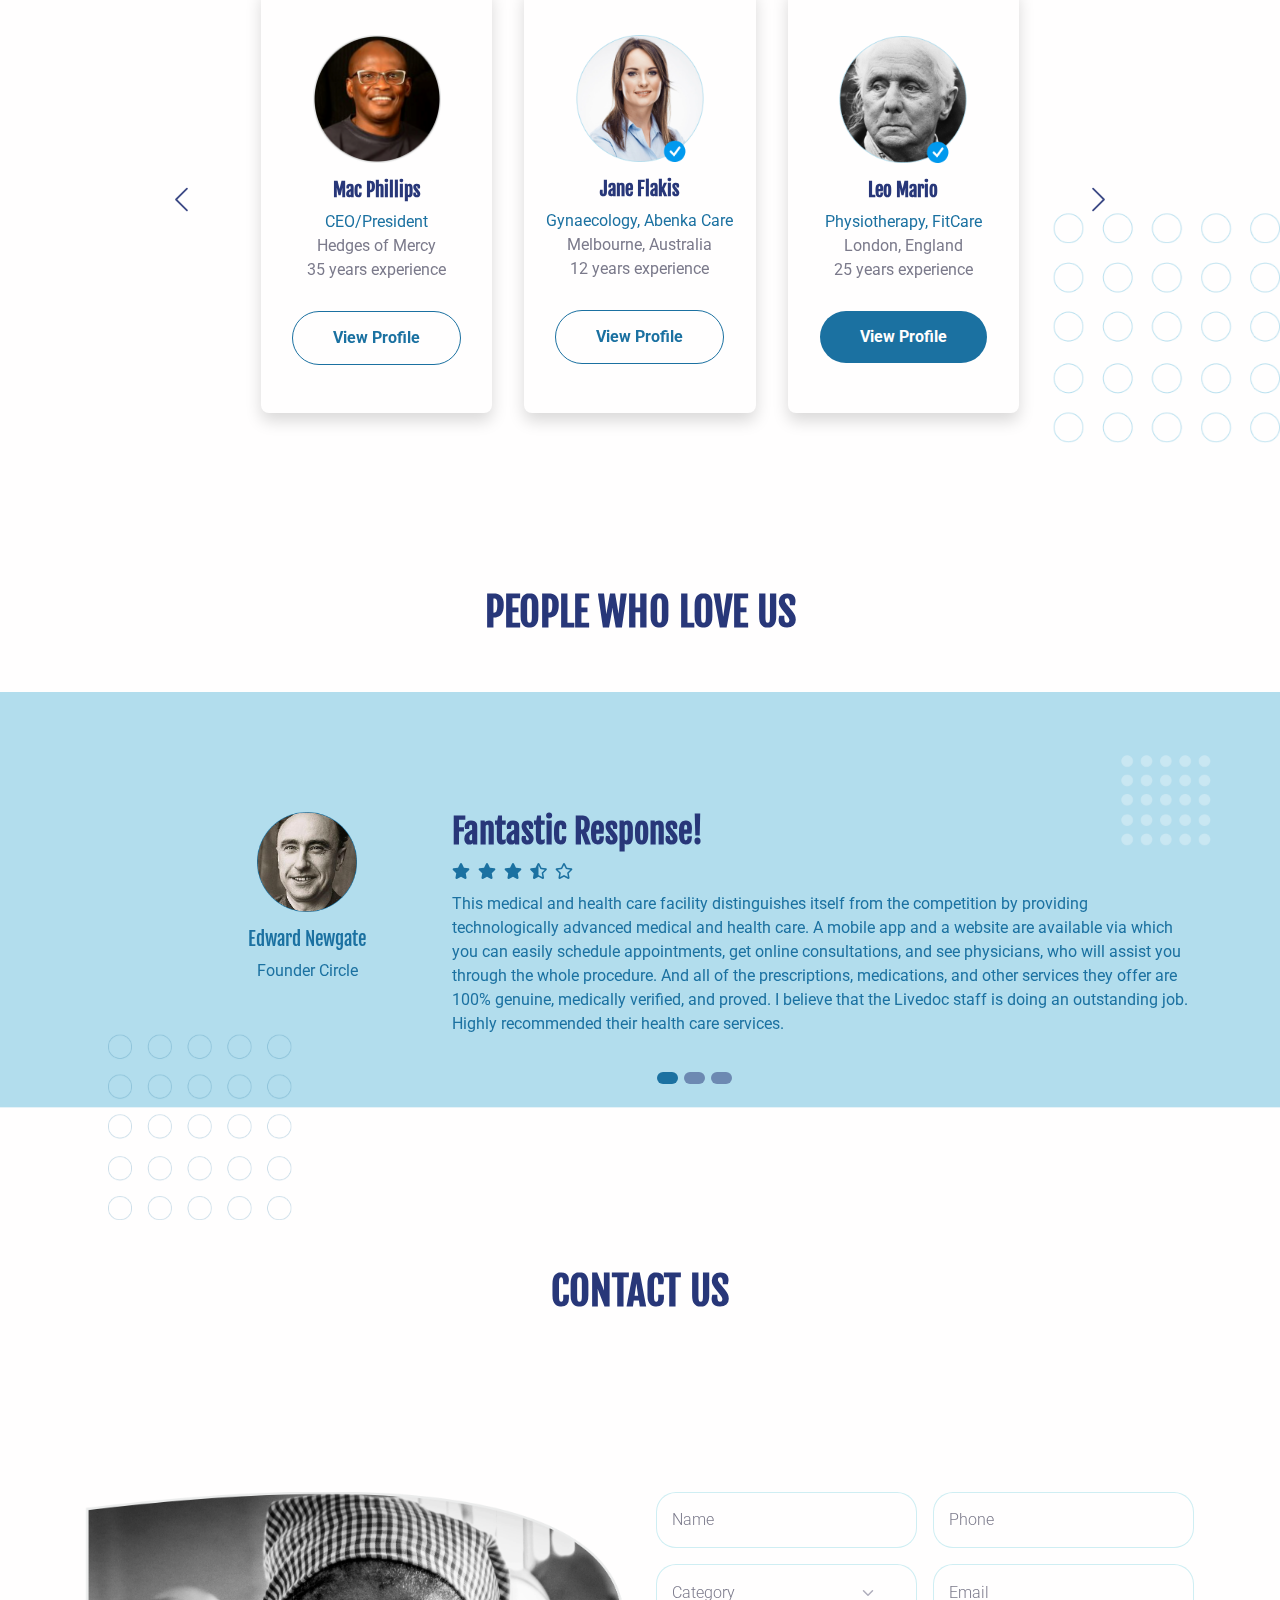
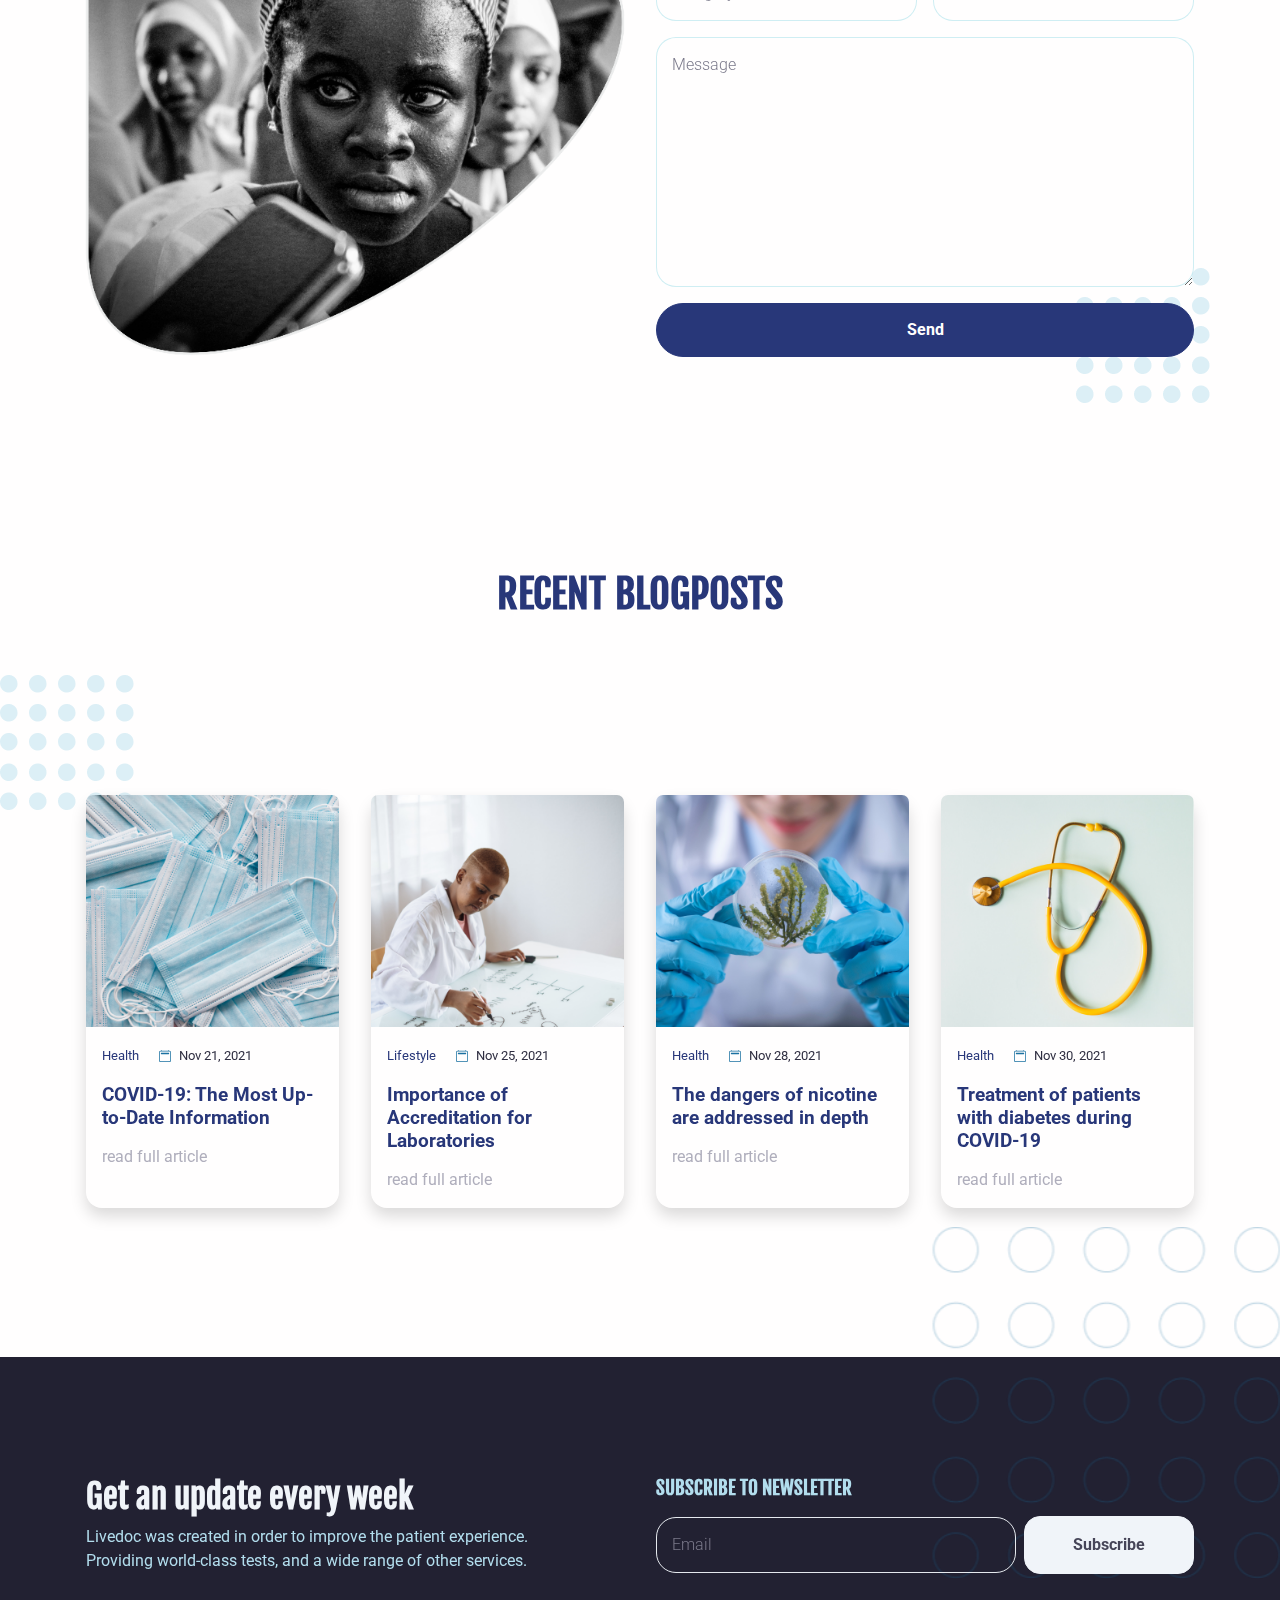
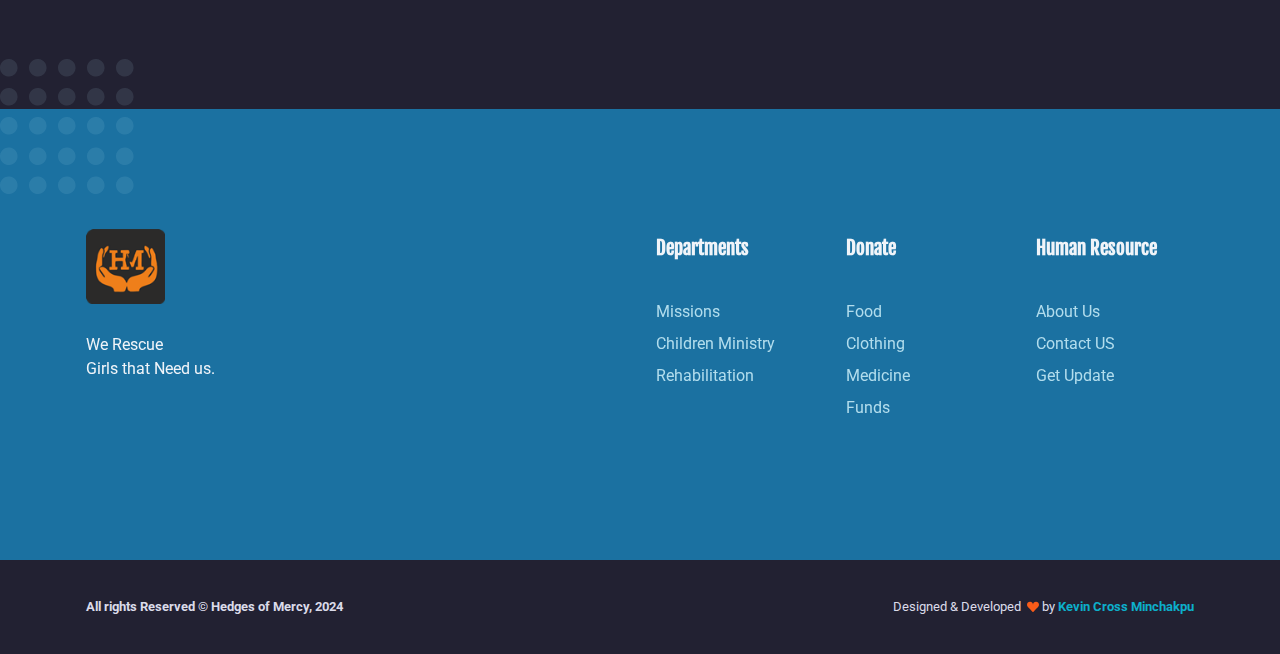
==== commit 607f082c: "commit" ====
--- a/index.html
+++ b/index.html
@@ -7,6 +7,7 @@
     <meta name="viewport" content="width=device-width, initial-scale=1">
     <meta content="Mercy, Hedges, girl-child, Save, Jos, Plateau, MacPhilips" name="keywords">
     <meta content="The The officail website of Hedge of Mercy" name="description">
+    <meta name="author" content="Kevin Cross Minchakpu" />
 
     <!-- ===============================================-->
     <!--    Document Title-->
@@ -77,7 +78,7 @@
         <div class="container">
           <div class="row">
             
-              <h1 class="text-center">OUR SERVICES</h1>
+              <h1 class="text-center">WHAT WE DO</h1>
             </div>
           </div>
         </div>
@@ -170,7 +171,7 @@
 
         <div class="container">
           <div class="row">
-            <h1 class="text-center">WHAT WE DO</h1>
+            <h1 class="text-center">WHO WE ARE</h1>
             </div>
           </div>
         </div>
@@ -193,7 +194,7 @@
               <h2 class="fw-bold mb-4">More Than Rescue, We Offer Restoration <br class="d-none d-sm-block" />Join Us in Making a Difference</h2>
               <p>At Hedges of Mercy, we are driven by faith and a love for God's children. <br class="d-none d-sm-block" />Our mission is to rescue girls from exploitation and abuse, <br class="d-none d-sm-block" />offering them a safe haven filled with hope and healing.<br class="d-none d-sm-block" />We believe every girl is precious and deserves a life free from fear.</p>
               <div class="py-3">
-                <button class="btn btn-lg btn-outline-primary rounded-pill" type="submit">Learn more </button>
+                <a class="btn btn-lg btn-outline-primary rounded-pill" href="who-we-are.html" role="button">Learn more </a>
               </div>
             </div>
           </div>
@@ -319,10 +320,10 @@
                       <div class="col-md-4 mb-8 mb-md-0">
                         <div class="card card-span h-100 shadow">
                           <div class="card-body d-flex flex-column flex-center py-5"><img src="assets/img/gallery/anita.png" width="128" alt="..." />
-                            <h5 class="mt-3">Anita Deshai</h5>
-                            <p class="mb-0 fs-xxl-1">Pediatrics, Gochi Medicine</p>
-                            <p class="text-600 mb-0">Florida, United States</p>
-                            <p class="text-600 mb-4">10 years experience</p>
+                            <h5 class="mt-3">Mac Phillips</h5>
+                            <p class="mb-0 fs-xxl-1">CEO/President</p>
+                            <p class="text-600 mb-0">Hedges of Mercy</p>
+                            <p class="text-600 mb-4">35 years experience</p>
                             <div class="text-center">
                               <button class="btn btn-outline-secondary rounded-pill" type="submit">View Profile</button>
                             </div>
@@ -470,7 +471,7 @@
             </div>
             <!--/.bg-holder-->
 
-            <div class="col-lg-6 z-index-2 mb-5"><img class="w-100" src="assets/img/gallery/appointment.png" alt="..." /></div>
+            <div class="col-lg-6 z-index-2 mb-5"><img class="w-100" src="assets/img/gallery/contact.png" alt="..." /></div>
             <div class="col-lg-6 z-index-2">
               <form class="row g-3">
                 <div class="col-md-6">
@@ -615,8 +616,8 @@
 
         <div class="container">
           <div class="row py-8">
-            <div class="col-12 col-sm-12 col-lg-6 mb-4 order-0 order-sm-0"><a class="text-decoration-none" href="#"><img src="assets/img/gallery/footer-logo.png" height="51" alt="" /></a>
-              <p class="text-light my-4">The world's most trusted <br />telehealth company.</p>
+            <div class="col-12 col-sm-12 col-lg-6 mb-4 order-0 order-sm-0"><a class="text-decoration-none" href="#"><img src="assets/img/gallery/logo.png" height="75" alt="" /></a>
+              <p class="text-light my-4">We Rescue <br />Girls that Need us.</p>
             </div>
             <div class="col-6 col-sm-4 col-lg-2 mb-3 order-2 order-sm-1">
               <h5 class="lh-lg fw-bold mb-4 text-light font-sans-serif">Departments</h5>
@@ -653,7 +654,7 @@
           <div class="container">
             <div class="row justify-content-md-between justify-content-evenly py-4">
               <div class="col-12 col-sm-8 col-md-6 col-lg-auto text-center text-md-start">
-                <p class="fs--1 my-2 fw-bold text-200">All rights Reserved &copy; Your Company, 2021</p>
+                <p class="fs--1 my-2 fw-bold text-200">All rights Reserved &copy; Hedges of Mercy, 2024</p>
               </div>
               <div class="col-12 col-sm-8 col-md-6">
                 <p class="fs--1 my-2 text-center text-md-end text-200"> Designed & Developed&nbsp;
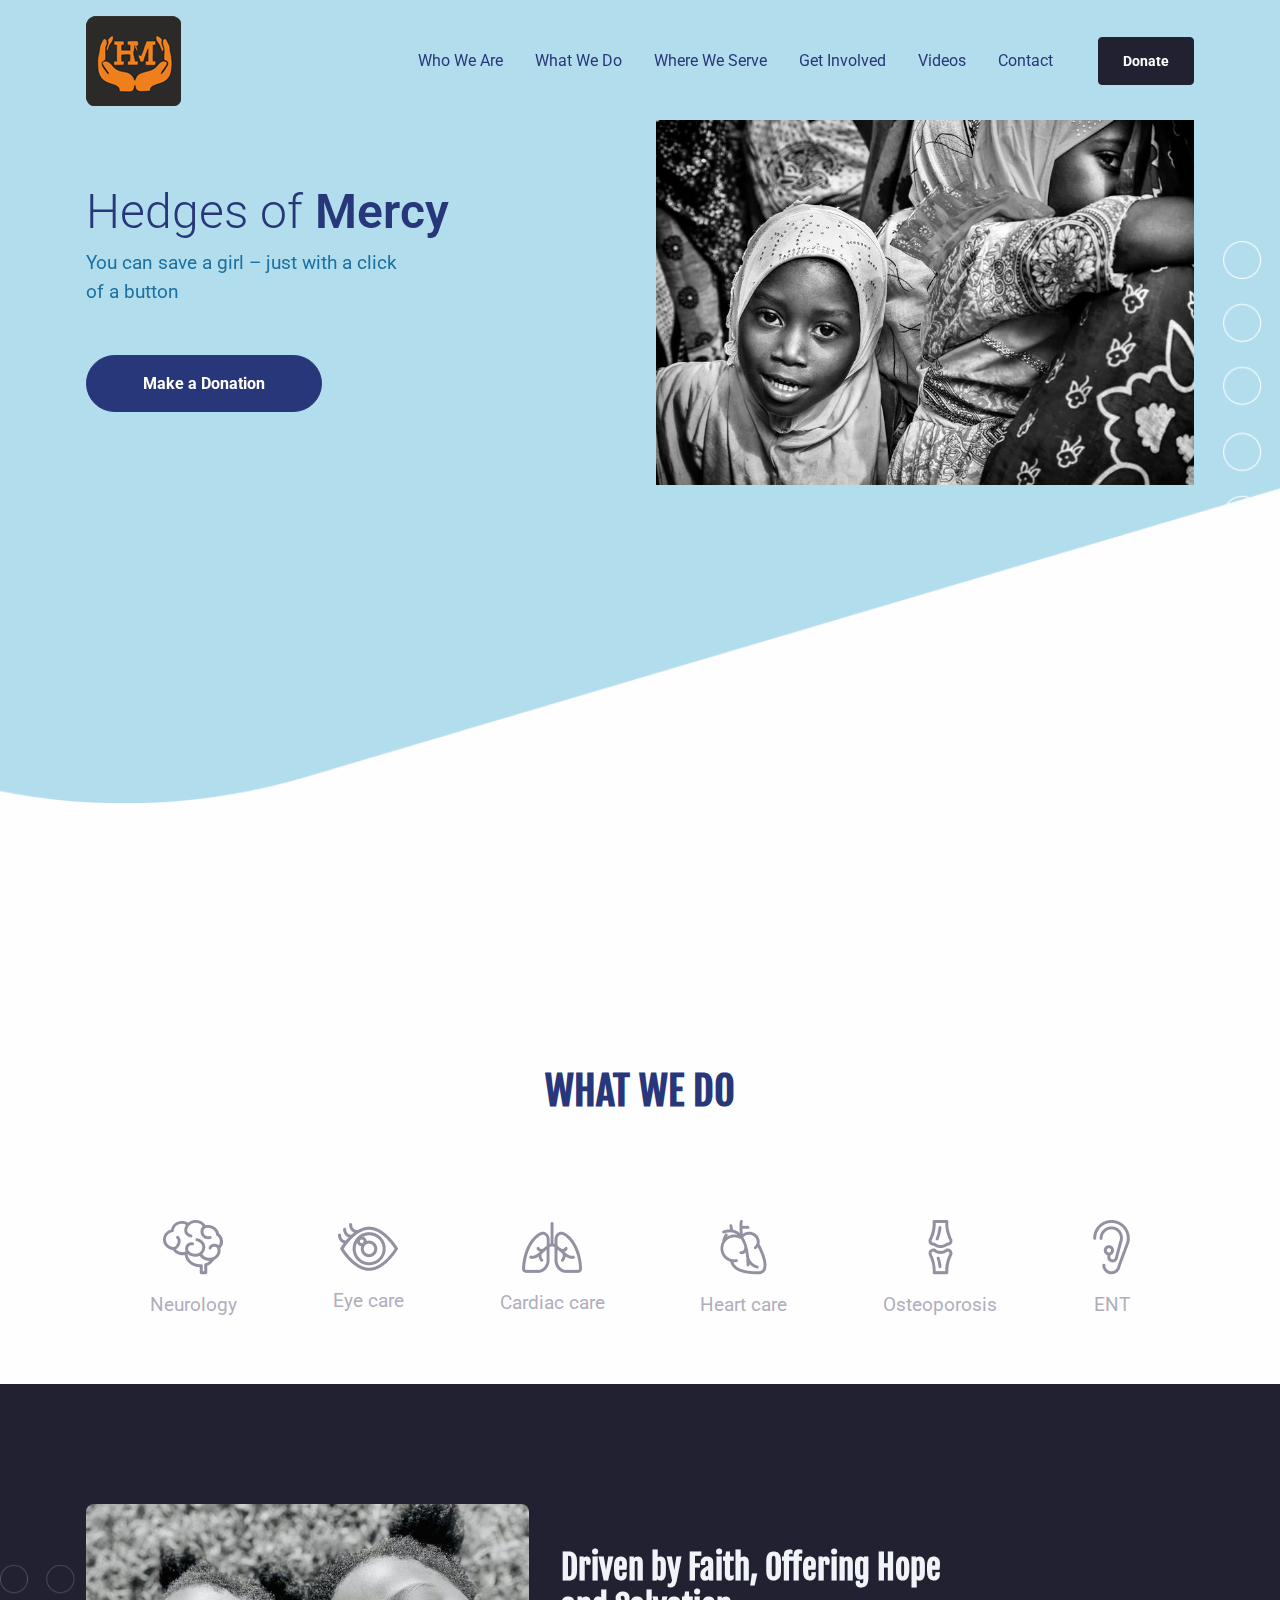
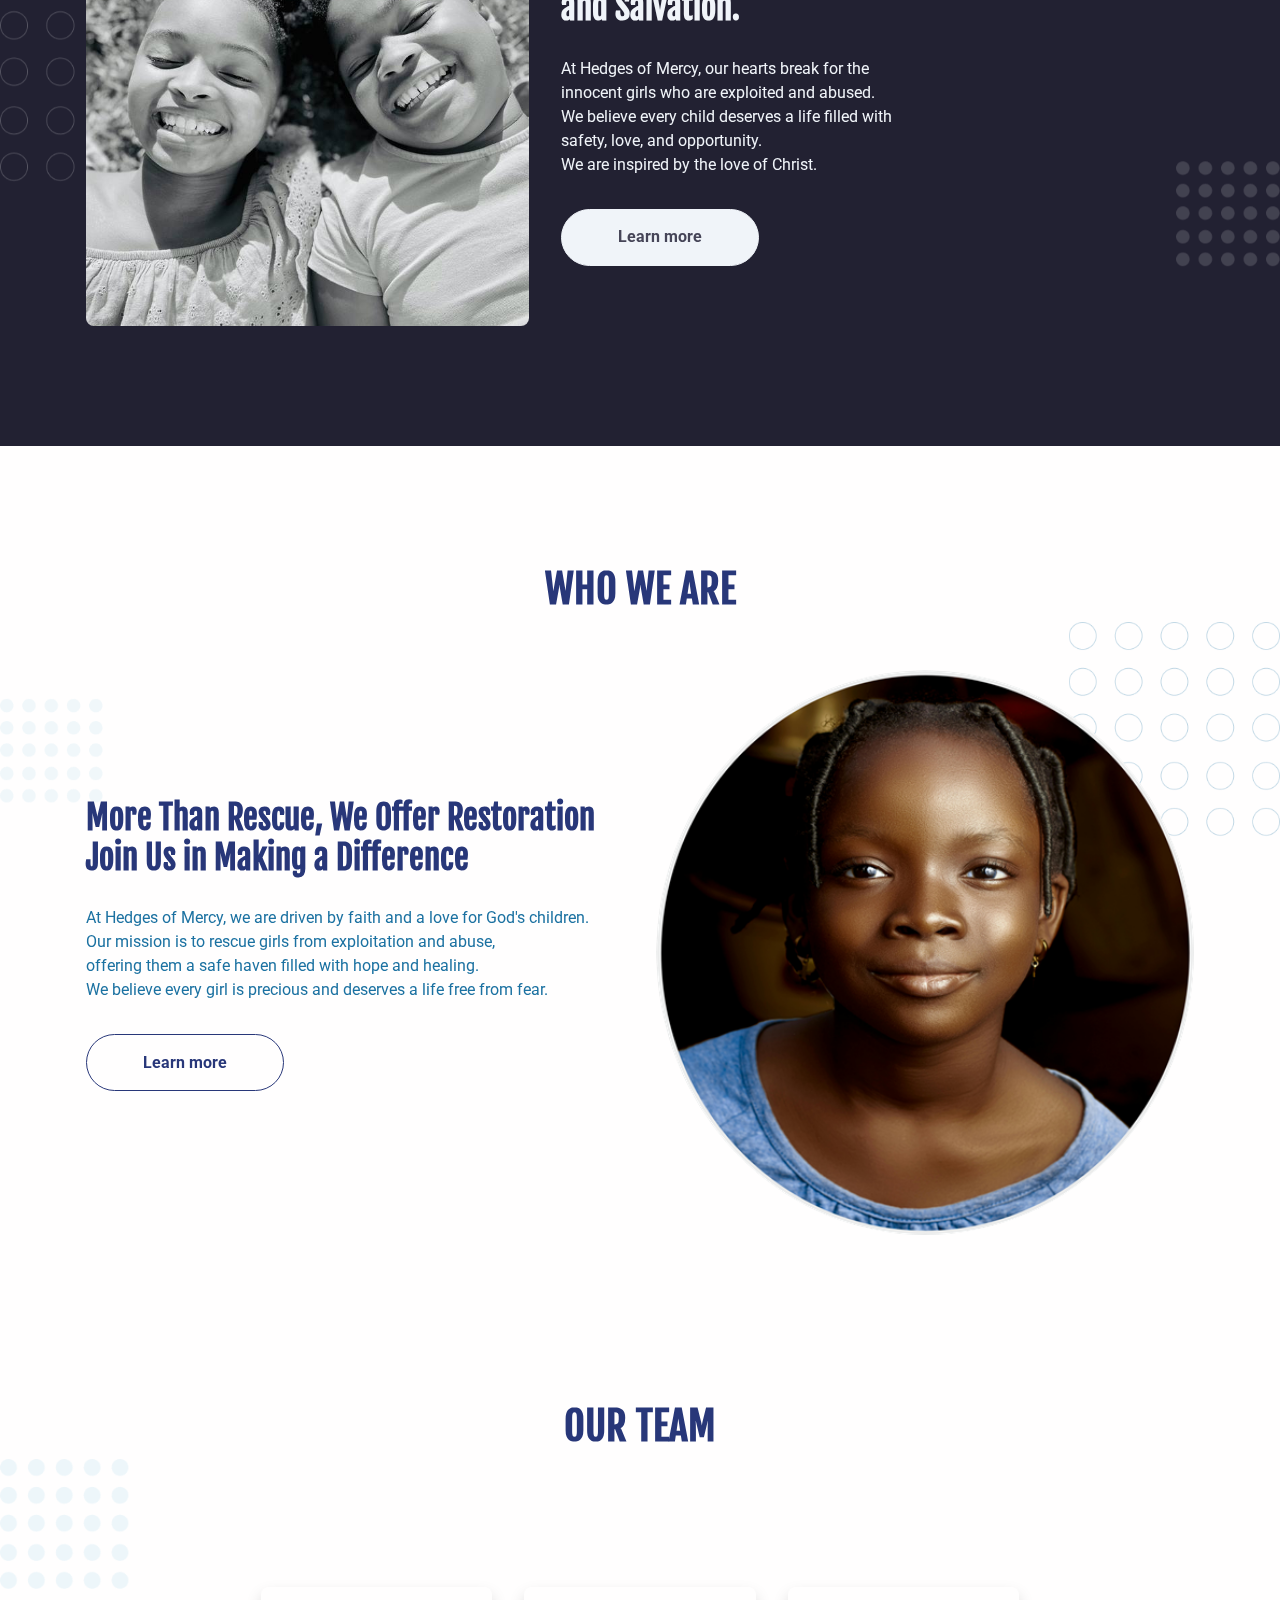
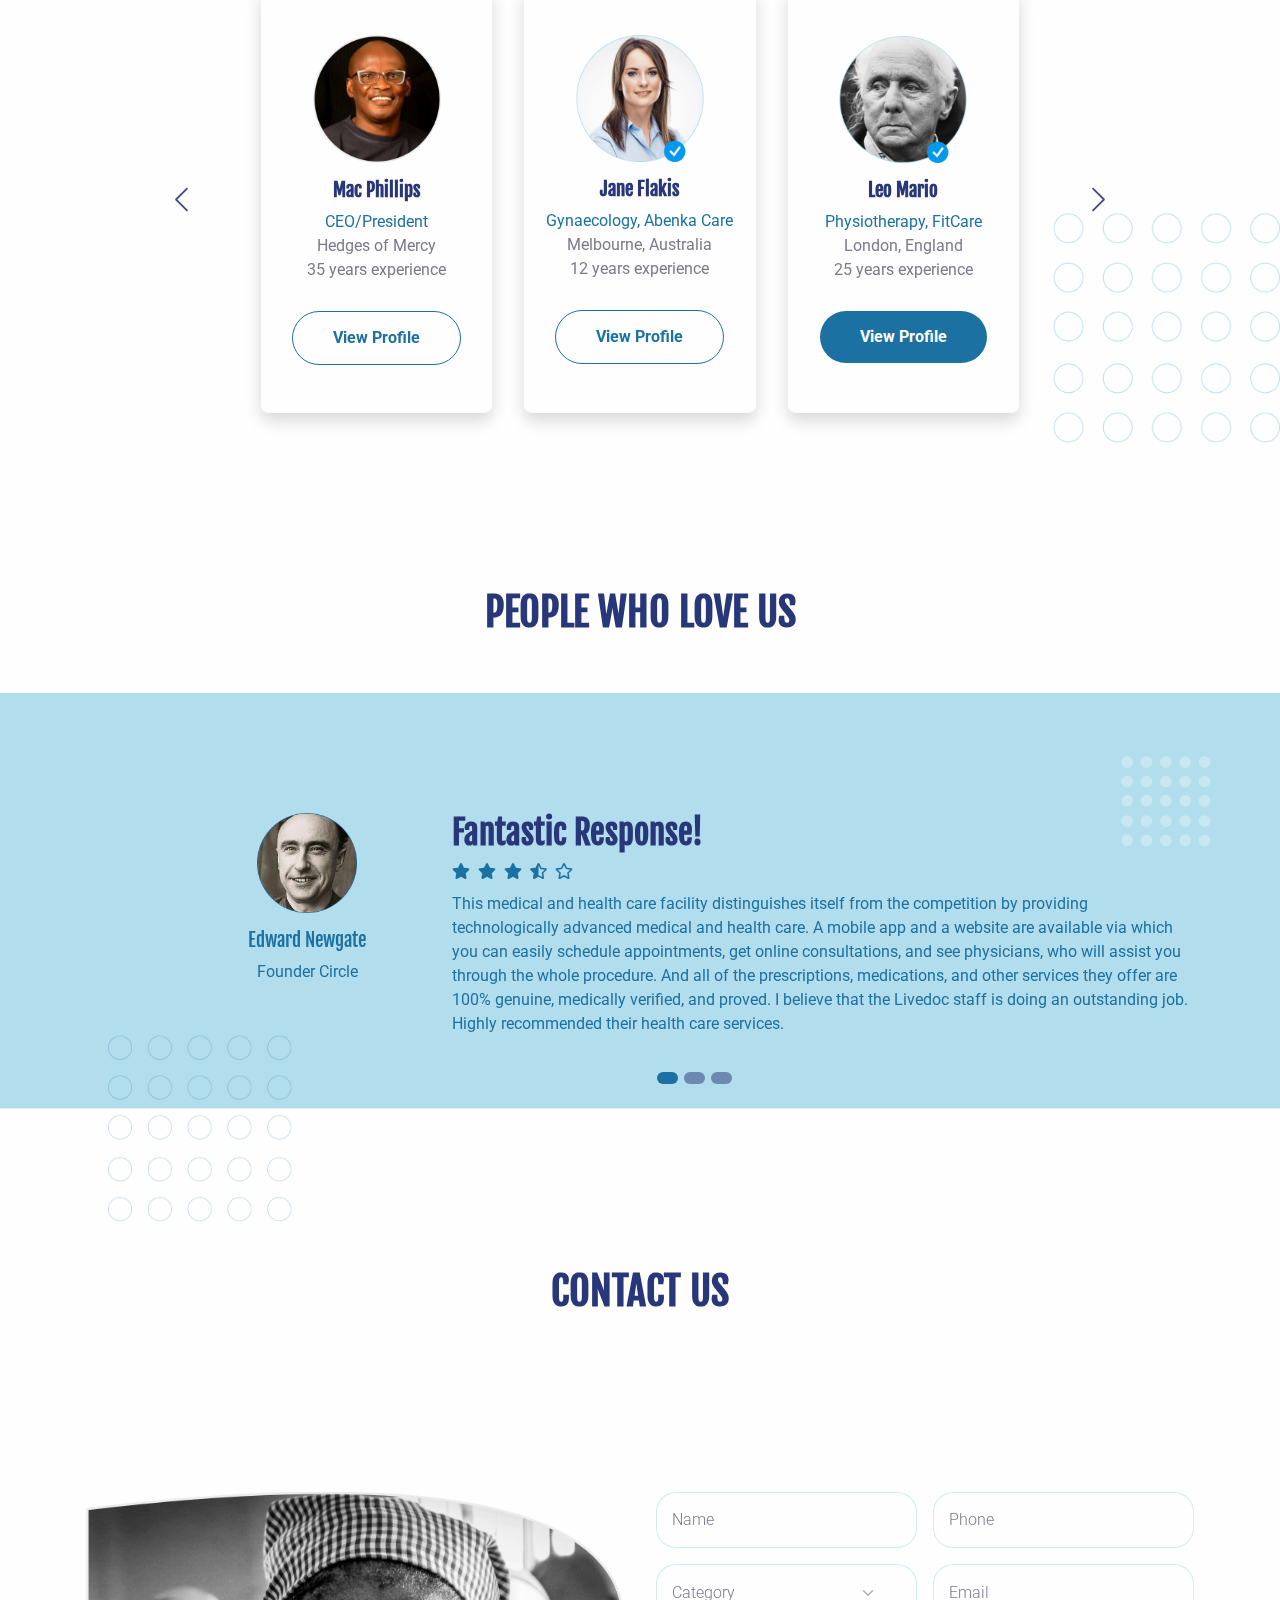
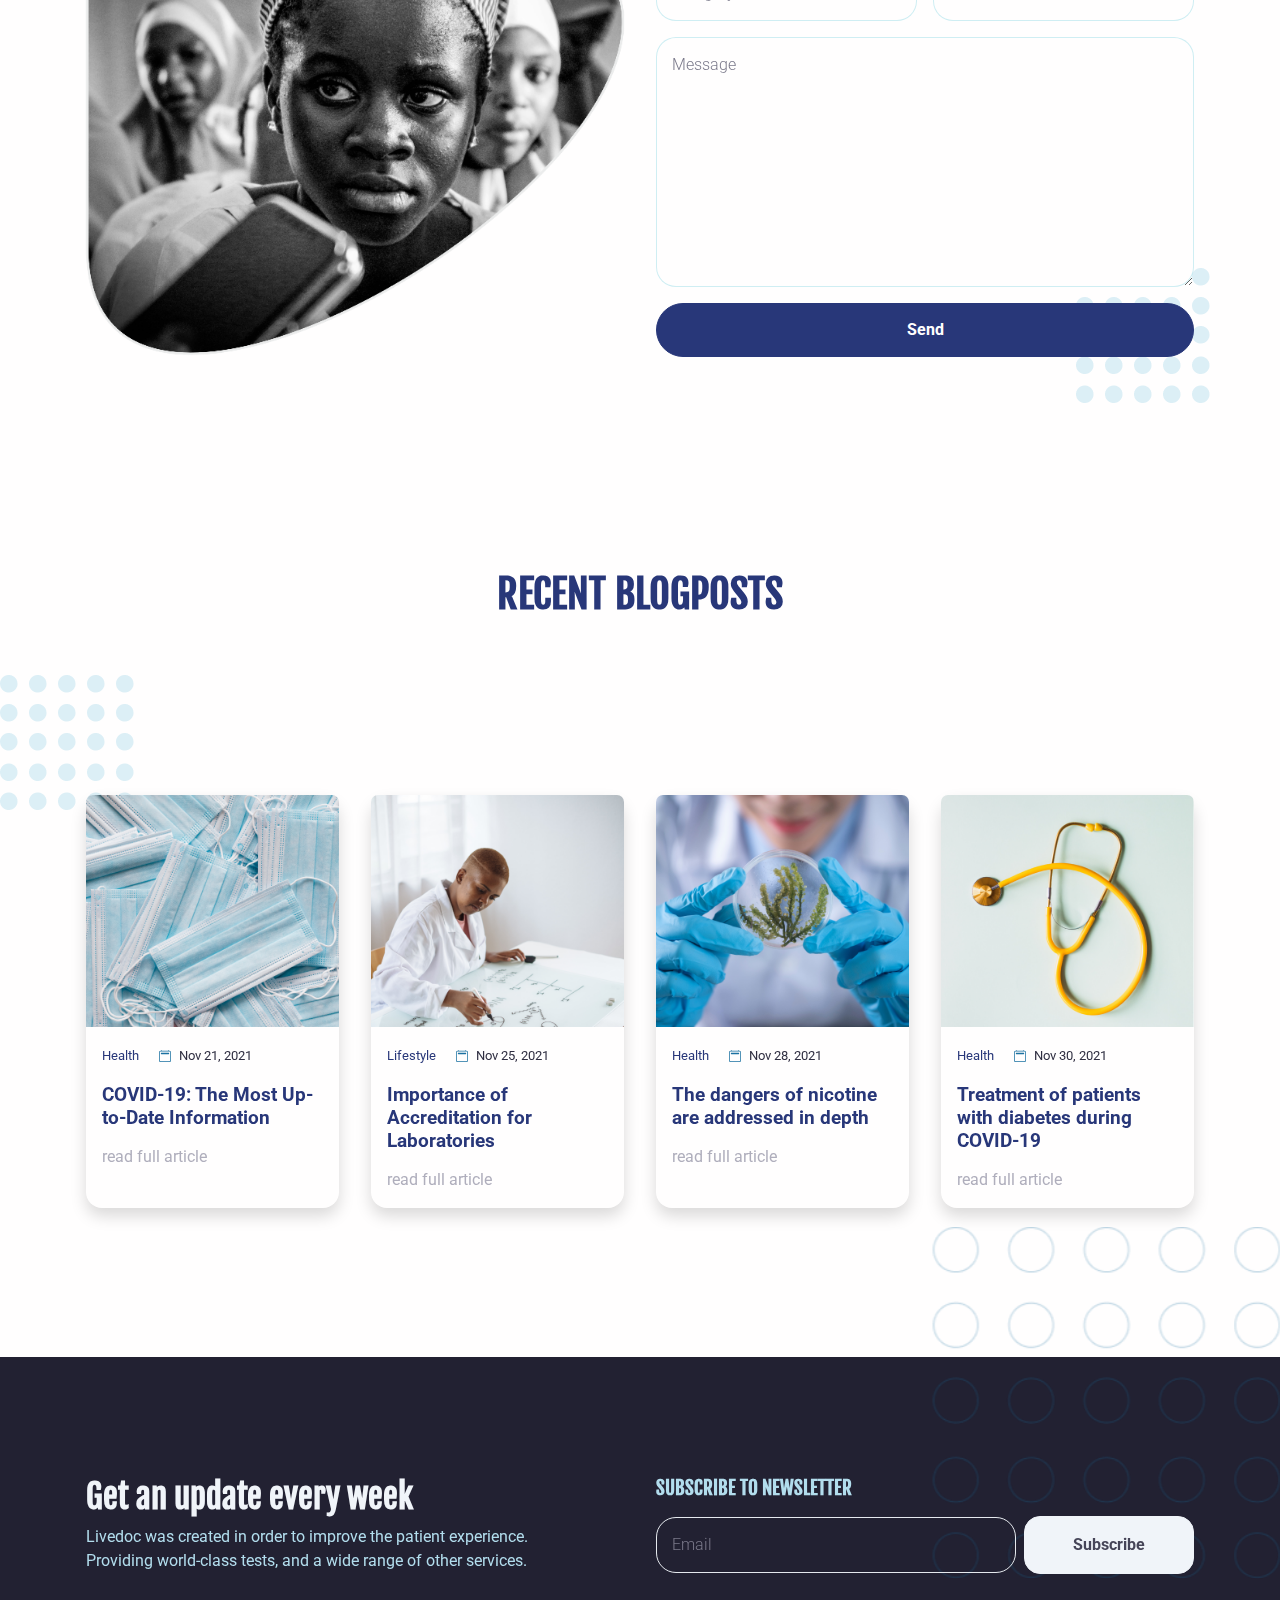
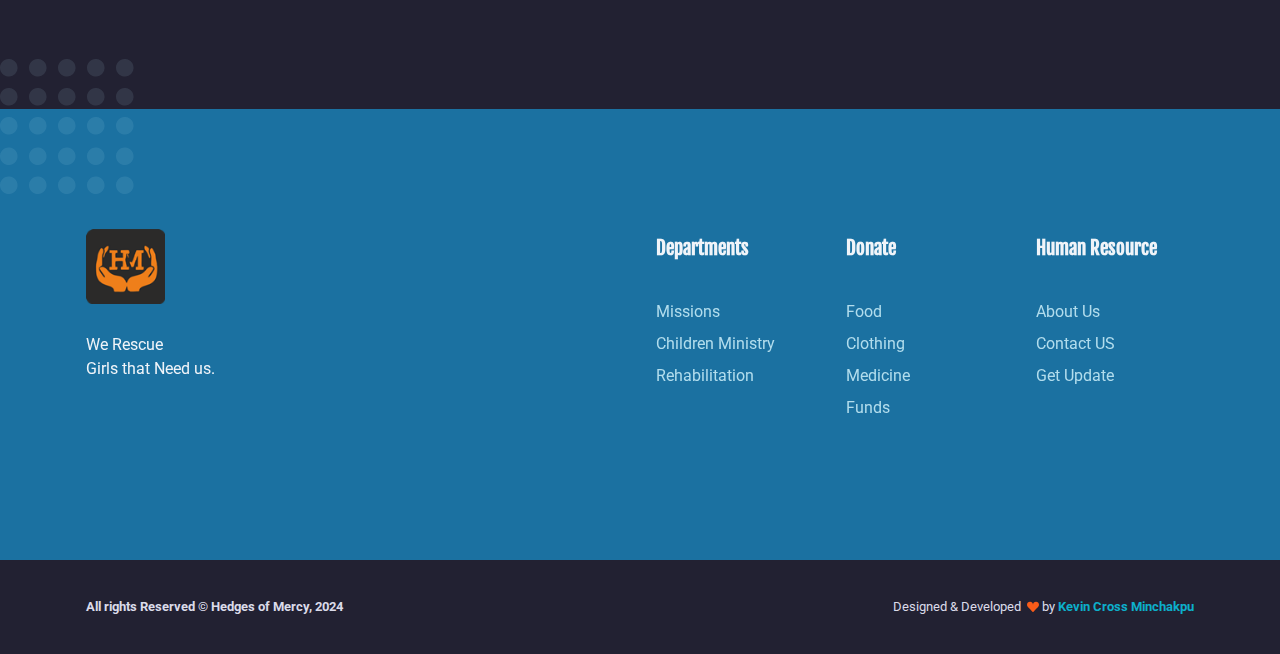
==== commit e9ee0859: "update" ====
--- a/index.html
+++ b/index.html
@@ -233,7 +233,7 @@
                     <div class="row h-100 m-lg-7 mx-3 mt-6 mx-md-4 my-md-7">
                       <div class="col-md-4 mb-8 mb-md-0">
                         <div class="card card-span h-100 shadow">
-                          <div class="card-body d-flex flex-column flex-center py-5"><img src="assets/img/gallery/mac.png" width="128" alt="..." />
+                          <div class="card-body d-flex flex-column flex-center py-5"><img src="assets/img/mac.png" width="128" alt="..." />
                             <h5 class="mt-3">Mac Phillips </h5>
                             <p class="mb-0 fs-xxl-1">CEO/President</p>
                             <p class="text-600 mb-0">Hedges of Mercy</p>
